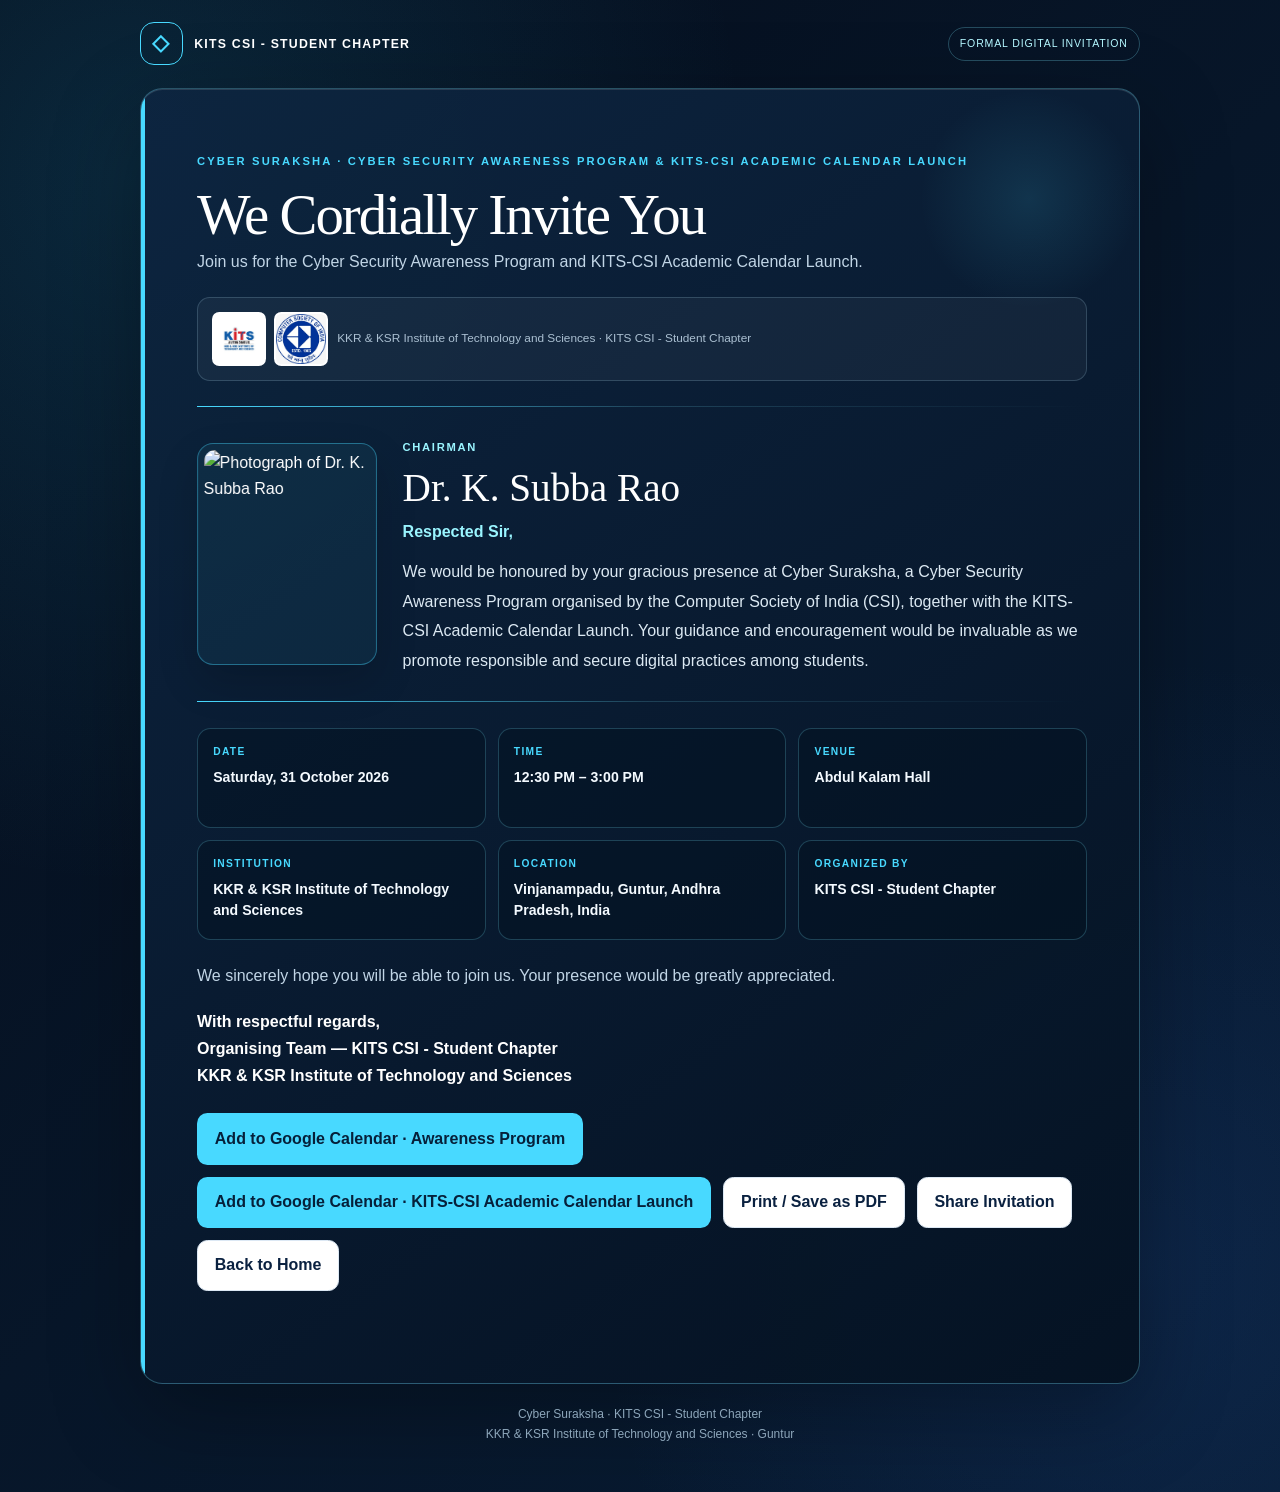
==== invitations/chairman.html @ 5654d3f1 "Prepare KITS CSI site for deployment Add static-site deployment guidance and complete event invitati" ====
<!doctype html>
<html lang="en">
<head>
  <meta charset="utf-8">
  <meta name="viewport" content="width=device-width, initial-scale=1">
  <meta name="theme-color" content="#071629">
  <meta name="description" content="Formal invitation for Dr. K. Subba Rao to the Cyber Security Awareness Program and KITS-CSI Academic Calendar Launch.">
  <meta property="og:title" content="Invitation for Dr. K. Subba Rao | KITS CSI - Student Chapter">
  <meta property="og:description" content="A personal invitation to the Cyber Security Awareness Program and KITS-CSI Academic Calendar Launch.">
  <title>Invitation for Dr. K. Subba Rao | KITS CSI - Student Chapter</title>
  <link rel="stylesheet" href="../css/style.css">
</head>
<body class="invitation-page">
  <a class="skip-link" href="#invitation">Skip to invitation</a>
  <div class="invitation-shell">
    <header class="invitation-header">
      <a class="invitation-brand" href="../index.html"><span class="brand-mark" aria-hidden="true">◇</span><span>KITS CSI - Student Chapter</span></a>
      <span class="invitation-tag">Formal digital invitation</span>
    </header>
    <main id="invitation" class="letter-card">
      <article class="letter-inner">
        <p class="letter-kicker">Cyber Suraksha · Cyber Security Awareness Program &amp; KITS-CSI Academic Calendar Launch</p>
        <h1 class="letter-title">We Cordially Invite You</h1>
        <p class="letter-subtitle">Join us for the Cyber Security Awareness Program and KITS-CSI Academic Calendar Launch.</p>
        <div class="letterhead" aria-label="Institutional letterhead">
          <img class="official-logo" src="../images/kits-logo.png" alt="KITS institutional logo" width="54" height="54">
          <img class="official-logo" src="../images/csi-logo.png" alt="Computer Society of India logo" width="54" height="54">
          <span class="letterhead-label">KKR &amp; KSR Institute of Technology and Sciences · KITS CSI - Student Chapter</span>
        </div>
        <div class="letter-divider"></div>
        <section class="profile-grid" aria-labelledby="invitee-name">
          <div class="portrait-frame">
            <img class="guest-photo" data-portrait src="../chairman.jpg" alt="Photograph of Dr. K. Subba Rao" width="180" height="225">
          </div>
          <div>
            <span class="invitee-role">Chairman</span>
            <h2 class="invitee-name" id="invitee-name">Dr. K. Subba Rao</h2>
            <p class="salutation">Respected Sir,</p>
            <p class="invitee-message">We would be honoured by your gracious presence at Cyber Suraksha, a Cyber Security Awareness Program organised by the Computer Society of India (CSI), together with the KITS-CSI Academic Calendar Launch. Your guidance and encouragement would be invaluable as we promote responsible and secure digital practices among students.</p>
          </div>
        </section>
        <div class="letter-divider"></div>
        <section aria-label="Event details" class="detail-grid">
          <div class="detail-tile"><span>Date</span><strong data-event-date>Saturday, 31 October 2026</strong></div>
          <div class="detail-tile"><span>Time</span><strong data-event-time>12:30 PM – 3:00 PM</strong></div>
          <div class="detail-tile"><span>Venue</span><strong data-event-venue>Abdul Kalam Hall</strong></div>
          <div class="detail-tile"><span>Institution</span><strong>KKR &amp; KSR Institute of Technology and Sciences</strong></div>
          <div class="detail-tile"><span>Location</span><strong>Vinjanampadu, Guntur, Andhra Pradesh, India</strong></div>
          <div class="detail-tile"><span>Organized by</span><strong>KITS CSI - Student Chapter</strong></div>
        </section>
        <p class="letter-closing">We sincerely hope you will be able to join us. Your presence would be greatly appreciated.</p>
        <p class="letter-signature">With respectful regards,<br>Organising Team — KITS CSI - Student Chapter<br>KKR &amp; KSR Institute of Technology and Sciences</p>
        <div class="action-row" aria-label="Invitation actions">
          <button class="button button-primary" type="button" data-calendar-event="cyber-security-awareness">Add to Google Calendar · Awareness Program</button>
          <button class="button button-primary" type="button" data-calendar-event="academic-calendar-launch">Add to Google Calendar · KITS-CSI Academic Calendar Launch</button>
          <button class="button button-light" type="button" data-print>Print / Save as PDF</button>
          <button class="button button-light" type="button" data-share>Share Invitation</button>
          <a class="button button-light" href="../index.html#invitees">Back to Home</a>
        </div>
        <p class="action-status" data-action-status aria-live="polite"></p>
        <div class="manual-share" data-manual-share>
          <label for="manual-link">Invitation link — select and copy if automatic sharing is unavailable</label>
          <input id="manual-link" data-manual-link type="text" readonly>
        </div>
      </article>
    </main>
    <footer class="invitation-footer">Cyber Suraksha · KITS CSI - Student Chapter<br>KKR &amp; KSR Institute of Technology and Sciences · Guntur</footer>
  </div>
  <script src="../js/config.js"></script>
  <script src="../js/invitations.js"></script>
</body>
</html>
---- css/style.css ----
:root {
  color-scheme: light;
  --night: #071629;
  --night-soft: #0c2340;
  --blue: #168eea;
  --cyan: #48d9ff;
  --cyan-soft: #c9f4ff;
  --paper: #f2f8ff;
  --white: #fff;
  --ink: #0a2140;
  --muted: #647990;
  --line: #dce8f4;
  --gold: #d6ad5e;
  --glass: rgba(255, 255, 255, .09);
  --shadow: 0 24px 70px rgba(2, 15, 32, .22);
  font-family: "Hanken Grotesk", "Segoe UI", Arial, sans-serif;
}

* { box-sizing: border-box; }
html { scroll-behavior: smooth; scroll-padding-top: 5rem; }
body { margin: 0; background: var(--paper); color: var(--ink); line-height: 1.65; }
button, a { font: inherit; }
a { color: inherit; }
button { cursor: pointer; }
button:disabled { cursor: not-allowed; }
img { max-width: 100%; }

:focus-visible { outline: 3px solid #f5bb54; outline-offset: 4px; }
.skip-link { position: absolute; z-index: 20; top: .5rem; left: .5rem; padding: .7rem 1rem; transform: translateY(-160%); background: white; color: var(--ink); border-radius: .5rem; }
.skip-link:focus { transform: translateY(0); }
.wrap { width: min(1160px, calc(100% - 2.5rem)); margin-inline: auto; }
.eyebrow { margin: 0; color: var(--blue); font-size: .73rem; font-weight: 850; letter-spacing: .2em; text-transform: uppercase; }
.section { padding: clamp(4rem, 8vw, 7rem) 0; }
.section-heading { max-width: 720px; margin: 0 auto 2.5rem; text-align: center; }
.section-heading h2 { margin: .55rem 0 .75rem; font: 500 clamp(2.2rem, 5vw, 3.65rem)/1.08 "Bodoni Moda", Georgia, serif; letter-spacing: -.035em; }
.section-heading p:last-child { margin: 0; color: var(--muted); }

.site-header { position: relative; z-index: 10; background: rgba(5, 20, 39, .96); color: white; border-bottom: 1px solid rgba(72, 217, 255, .22); }
.nav-bar { min-height: 82px; display: flex; align-items: center; justify-content: space-between; gap: 1.5rem; }
.brand { display: inline-flex; align-items: center; gap: .8rem; color: white; text-decoration: none; }
.brand-mark { display: grid; width: 43px; height: 43px; place-items: center; border: 1px solid var(--cyan); border-radius: 14px; color: var(--cyan); font-family: Georgia, serif; font-size: 1.35rem; }
.brand-copy { display: grid; font-size: .82rem; font-weight: 850; letter-spacing: .11em; line-height: 1.25; }
.brand-copy small { color: #b4cbe0; font-size: .64rem; font-weight: 500; letter-spacing: .08em; }
.header-marks, .hero-brands { display: flex; align-items: center; gap: .65rem; }
.official-logo { display: block; flex: 0 0 auto; object-fit: contain; object-position: center; background: #fff; }
.header-logo { width: 52px; height: 52px; padding: 2px; border-radius: .55rem; }
.hero-logo { width: 72px; height: 72px; padding: 3px; border: 1px solid rgba(255,255,255,.55); border-radius: .7rem; }
.footer-logo { width: 54px; height: 54px; padding: 3px; border-radius: .55rem; }
.nav-links { display: flex; align-items: center; gap: 1.45rem; }
.nav-links a { color: #d8e8f7; font-size: .87rem; text-decoration: none; }
.nav-links a:hover { color: var(--cyan); }
.nav-links .nav-cta { padding: .65rem .9rem; border: 1px solid rgba(72, 217, 255, .55); border-radius: .55rem; color: var(--cyan); }
.menu-toggle { display: none; width: 44px; height: 44px; border: 1px solid rgba(72, 217, 255, .4); border-radius: .65rem; background: transparent; color: white; font-size: 1.3rem; }

.hero { position: relative; overflow: hidden; min-height: 640px; color: white; background: radial-gradient(ellipse at 75% 42%, rgba(22, 142, 234, .27), transparent 34%), radial-gradient(ellipse at 15% 88%, rgba(72, 217, 255, .11), transparent 36%), linear-gradient(120deg, #041126, #061b35 58%, #0a2949); }
.hero::before { position: absolute; inset: 0; content: ""; pointer-events: none; opacity: .4; background-image: linear-gradient(rgba(72, 217, 255, .045) 1px, transparent 1px), linear-gradient(90deg, rgba(72, 217, 255, .045) 1px, transparent 1px); background-size: 42px 42px; mask-image: linear-gradient(90deg, transparent, black 80%); }
.hero-inner { position: relative; display: grid; min-height: 640px; grid-template-columns: 1.1fr .9fr; align-items: center; gap: 2rem; padding-block: 4rem 5.5rem; }
.hero-copy { max-width: 660px; }
.hero .eyebrow { color: var(--cyan); }
.hero-brands { margin-top: 1rem; }
.hero h1 { margin: 1rem 0 .4rem; font: 500 clamp(4rem, 9.5vw, 7.6rem)/.93 "Bodoni Moda", Georgia, serif; letter-spacing: -.06em; }
.hero h1 span { color: var(--cyan); }
.hero h2 { margin: 1rem 0 0; color: #dceeff; font-size: clamp(1.15rem, 2.4vw, 1.65rem); font-weight: 450; }
.motto { margin: 1.15rem 0; color: #d9e8f7; font: italic 1.18rem Georgia, serif; }
.hero-description { max-width: 590px; color: #b8cce0; }
.hero-actions, .action-row { display: flex; flex-wrap: wrap; gap: .75rem; margin-top: 1.5rem; }
.button { display: inline-flex; min-height: 46px; align-items: center; justify-content: center; gap: .55rem; padding: .72rem 1.05rem; border: 1px solid transparent; border-radius: .65rem; background: var(--night); color: white; font-weight: 750; text-decoration: none; transition: transform .18s ease, box-shadow .18s ease, background .18s ease; }
.button:hover:not(:disabled) { transform: translateY(-2px); box-shadow: 0 9px 24px rgba(0, 0, 0, .18); }
.button-primary { background: var(--cyan); color: #06203a; }
.button-outline { border-color: rgba(208, 237, 255, .48); background: rgba(255, 255, 255, .04); color: #eef9ff; }
.button-light { border-color: var(--line); background: white; color: var(--ink); }
.button:disabled { border-color: rgba(255, 255, 255, .16); background: #647990; color: #f5f8fc; opacity: .78; }

.shield-stage { position: relative; display: grid; min-height: 400px; place-items: center; perspective: 900px; }
.shield-orb { position: absolute; width: min(390px, 85%); aspect-ratio: 1; border: 1px solid rgba(72, 217, 255, .25); border-radius: 50%; box-shadow: 0 0 0 22px rgba(72, 217, 255, .035), 0 0 0 52px rgba(72, 217, 255, .025), inset 0 0 50px rgba(22, 142, 234, .1); }
.shield-card { position: relative; display: grid; width: min(300px, 72%); aspect-ratio: .86; place-items: center; transform: rotateY(-12deg) rotateX(5deg); border: 1px solid rgba(185, 236, 255, .48); border-radius: 35% 35% 26% 26% / 24% 24% 18% 18%; background: linear-gradient(145deg, rgba(72, 217, 255, .18), rgba(255, 255, 255, .035) 42%, rgba(8, 41, 73, .55)); box-shadow: inset 0 1px rgba(255, 255, 255, .5), 18px 22px 50px rgba(0, 0, 0, .24), 0 0 58px rgba(72, 217, 255, .13); backdrop-filter: blur(12px); animation: shield-float 8s ease-in-out infinite; }
.shield-svg { width: 58%; filter: drop-shadow(0 0 18px rgba(72, 217, 255, .35)); }
.glass-shard { position: absolute; width: 76px; height: 76px; border: 1px solid rgba(191, 239, 255, .38); border-radius: 18px; background: linear-gradient(135deg, rgba(255,255,255,.16), rgba(72,217,255,.04)); box-shadow: inset 0 1px rgba(255,255,255,.35), 0 18px 40px rgba(0,0,0,.15); transform: rotate(24deg) skewY(-8deg); }
.shard-one { top: 15%; right: 7%; }
.shard-two { bottom: 14%; left: 5%; width: 48px; height: 48px; border-radius: 12px; transform: rotate(-20deg); }
.hero-event { position: absolute; right: 0; bottom: 0; left: 0; padding: .8rem 0 1.2rem; border-top: 1px solid rgba(156, 222, 255, .2); background: rgba(2, 12, 26, .38); }
.hero-event-grid { display: grid; grid-template-columns: repeat(3, 1fr); gap: 1rem; }
.hero-event-item { display: grid; gap: .2rem; }
.hero-event-item span { color: var(--cyan); font-size: .66rem; font-weight: 800; letter-spacing: .14em; text-transform: uppercase; }
.hero-event-item strong { color: #f1f8ff; font-size: .9rem; }

.intro-section { background: #fff; }
.intro-grid { display: grid; grid-template-columns: .8fr 1.2fr; gap: 3rem; align-items: start; }
.intro-title { position: sticky; top: 2rem; }
.intro-title h2 { margin: .6rem 0; font: 500 clamp(2.3rem, 5vw, 3.8rem)/1.08 "Bodoni Moda", Georgia, serif; }
.intro-copy { color: #526a82; font-size: 1.03rem; }
.highlight-grid { display: grid; grid-template-columns: repeat(2, 1fr); gap: .85rem; margin-top: 1.5rem; }
.highlight-card { padding: 1.1rem; border: 1px solid var(--line); border-radius: 1rem; background: linear-gradient(145deg, white, #f3f9ff); }
.highlight-icon { display: grid; width: 39px; height: 39px; place-items: center; border-radius: 50%; background: #e4f6ff; color: #087dc4; font-size: 1.15rem; }
.highlight-card h3 { margin: .7rem 0 .25rem; font: 500 1.1rem Georgia, serif; }
.highlight-card p { margin: 0; color: var(--muted); font-size: .87rem; }

.invitee-section { background: linear-gradient(180deg, #eaf5ff, #f7fbff); }
.invitee-grid { display: grid; grid-template-columns: repeat(4, minmax(0, 1fr)); gap: 1rem; perspective: 1100px; }
.guest-card { --mx: 50%; --my: 50%; position: relative; overflow: hidden; border: 1px solid #d7e5f1; border-radius: 1rem; background: rgba(255, 255, 255, .86); box-shadow: 0 12px 30px rgba(10, 52, 90, .08); transform-style: preserve-3d; transition: transform .2s ease, box-shadow .2s ease; }
.guest-card::after { position: absolute; inset: 0; content: ""; pointer-events: none; opacity: 0; background: radial-gradient(circle at var(--mx) var(--my), rgba(255, 255, 255, .58), transparent 42%); transition: opacity .2s ease; }
.guest-card:hover::after, .guest-card:focus-within::after { opacity: 1; }
.guest-photo-frame { position: relative; height: 220px; overflow: hidden; background: linear-gradient(145deg, #eaf5ff, #d7eafa); }
.guest-photo { width: 100%; height: 100%; object-fit: cover; object-position: center 20%; }
.photo-fallback { display: grid; width: 100%; height: 100%; place-items: center; padding: 1rem; color: #45627e; text-align: center; }
.guest-content { position: relative; z-index: 1; padding: 1rem 1rem 1.15rem; }
.role-pill { display: inline-flex; padding: .3rem .6rem; border-radius: 99px; background: #e7f6ff; color: #0876bd; font-size: .65rem; font-weight: 850; letter-spacing: .1em; text-transform: uppercase; }
.guest-content h3 { margin: .6rem 0 .8rem; font: 500 1.2rem/1.2 Georgia, serif; }
.guest-content .button { width: 100%; min-height: 41px; font-size: .82rem; }
.speaker-section { background: white; }
.speaker-grid { display: grid; grid-template-columns: repeat(2, minmax(0, 1fr)); gap: 1.2rem; }
.speaker-card { display: grid; grid-template-columns: 165px 1fr; overflow: hidden; border: 1px solid var(--line); border-radius: 1rem; background: #fff; box-shadow: 0 12px 36px rgba(8, 35, 67, .07); }
.speaker-card .guest-photo-frame { height: 100%; min-height: 220px; }
.speaker-card .guest-content { align-self: center; padding: 1.35rem; }
.speaker-card p { margin: 0; color: var(--muted); font-size: .9rem; }
.speaker-card .speaker-title { margin: .35rem 0 .8rem; color: #0876bd; font-size: .78rem; font-weight: 700; }

.event-section { overflow: hidden; color: white; background: radial-gradient(circle at 85% 20%, rgba(72, 217, 255, .14), transparent 30%), linear-gradient(120deg, #06162b, #0b3155); }
.event-section .section-heading h2 { color: white; }
.event-section .section-heading p:last-child { color: #bdd2e5; }
.event-details { display: grid; grid-template-columns: repeat(2, minmax(0, 1fr)); gap: .85rem; }
.event-detail { min-height: 126px; padding: 1.1rem; border: 1px solid rgba(203, 236, 255, .2); border-radius: .9rem; background: rgba(255, 255, 255, .075); box-shadow: inset 0 1px rgba(255,255,255,.08); backdrop-filter: blur(10px); }
.event-detail span { display: block; margin-bottom: .45rem; color: var(--cyan); font-size: .65rem; font-weight: 850; letter-spacing: .13em; text-transform: uppercase; }
.event-detail strong { display: block; color: #f4faff; font-size: .93rem; line-height: 1.5; }
.event-listing { display: flex; flex-direction: column; align-items: flex-start; gap: .35rem; }
.event-listing h3 { margin: 0; color: white; font: 500 1.35rem/1.2 "Bodoni Moda", Georgia, serif; }
.event-listing > p { margin: .25rem 0; color: #d7e6f4; font-size: .88rem; }
.event-facts { display: grid; width: 100%; gap: .55rem; margin: .6rem 0; }
.event-fact { display: grid; grid-template-columns: 4.2rem minmax(0, 1fr); gap: .65rem; align-items: start; }
.event-fact span { margin: 0; }
.event-fact strong { overflow-wrap: anywhere; }
.event-listing .button { margin-top: .4rem; }
.calendar-review-note { display: block; margin-top: .35rem; color: #c4d8e9; font-size: .75rem; }
.event-note { margin: 1rem 0 0; color: #d7e6f4; font-size: .87rem; }
.closing { padding: clamp(3rem, 6vw, 5rem) 0; background: #fff; text-align: center; }
.closing h2 { margin: .5rem auto; font: 500 clamp(2.1rem, 5vw, 3.5rem)/1.1 "Bodoni Moda", Georgia, serif; }
.closing p:last-child { color: var(--muted); }
.site-footer { padding: 2rem 0; background: #031020; color: #9ab0c5; text-align: center; font-size: .8rem; }
.footer-brands { display: flex; justify-content: center; align-items: center; gap: .7rem; margin-bottom: .8rem; }
.text-logo { display: inline-flex; min-width: 66px; min-height: 38px; align-items: center; justify-content: center; padding: .4rem .65rem; border: 1px solid rgba(72, 217, 255, .35); border-radius: .55rem; color: #d9f6ff; font-size: .75rem; font-weight: 850; letter-spacing: .1em; }
.site-footer strong { color: #e8f5ff; }

.invitation-page { min-height: 100vh; background: radial-gradient(ellipse at 10% 12%, rgba(31, 143, 183, .2), transparent 38%), radial-gradient(ellipse at 90% 85%, rgba(39, 91, 180, .17), transparent 34%), linear-gradient(135deg, #050d1b, var(--night) 50%, #081c34); color: var(--white); }
.invitation-header { display: flex; align-items: center; justify-content: space-between; gap: 1rem; padding-block: 1.4rem; }
.invitation-brand { display: flex; align-items: center; gap: .7rem; color: white; text-decoration: none; font-size: .77rem; font-weight: 850; letter-spacing: .1em; text-transform: uppercase; }
.invitation-tag { padding: .45rem .7rem; border: 1px solid rgba(115, 220, 240, .28); border-radius: 99px; color: #b4f7ff; font-size: .66rem; letter-spacing: .08em; text-transform: uppercase; }
.invitation-shell { width: min(1000px, calc(100% - 2rem)); margin-inline: auto; padding-bottom: 3rem; }
.letter-card { overflow: hidden; border: 1px solid rgba(115, 220, 240, .3); border-radius: 1.4rem; background: linear-gradient(145deg, rgba(13, 37, 64, .97), rgba(5, 18, 34, .97)); box-shadow: 0 28px 90px rgba(0, 0, 0, .3), inset 0 1px rgba(255, 255, 255, .12); }
.letter-inner { position: relative; padding: clamp(1.4rem, 5vw, 3.25rem); border-left: 4px solid var(--cyan); }
.letter-inner::before { position: absolute; top: 0; right: 0; width: 220px; height: 220px; content: ""; pointer-events: none; background: radial-gradient(circle, rgba(72, 217, 255, .12), transparent 70%); }
.letter-inner > * { position: relative; }
.letter-kicker { color: var(--cyan); font-size: .7rem; font-weight: 850; letter-spacing: .19em; text-transform: uppercase; }
.letter-title { margin: .85rem 0 .25rem; font: 500 clamp(2rem, 5vw, 3.55rem)/1.08 "Bodoni Moda", Georgia, serif; letter-spacing: -.035em; }
.letter-subtitle { margin: 0; color: #c1d5e6; }
.letterhead { display: flex; flex-wrap: wrap; align-items: center; gap: .55rem; margin: 1.35rem 0; padding: .85rem; border: 1px solid rgba(182, 226, 247, .19); border-radius: .8rem; background: rgba(255,255,255,.045); }
.letterhead .official-logo { width: 54px; height: 54px; padding: 2px; border-radius: .45rem; }
.letterhead-label { margin-right: auto; color: #abc0d2; font-size: .74rem; }
.letter-divider { height: 1px; margin: 1.6rem 0; background: linear-gradient(90deg, var(--cyan), rgba(115, 220, 240, .2), transparent); }
.profile-grid { display: grid; grid-template-columns: 180px 1fr; gap: 1.6rem; align-items: center; }
.portrait-frame { padding: .35rem; border: 1px solid rgba(72, 217, 255, .4); border-radius: 1rem; background: rgba(72, 217, 255, .06); box-shadow: 0 18px 42px rgba(0,0,0,.16); transform: rotateY(-3deg); }
.portrait-frame .guest-photo { display: block; aspect-ratio: 4 / 5; border-radius: .7rem; }
.portrait-frame .photo-fallback { aspect-ratio: 4 / 5; }
.invitee-role { color: #9af5ff; font-size: .7rem; font-weight: 850; letter-spacing: .15em; text-transform: uppercase; }
.invitee-name { margin: .35rem 0 .6rem; font: 500 clamp(1.65rem, 4vw, 2.45rem)/1.15 "Bodoni Moda", Georgia, serif; }
.salutation { margin: 0 0 .7rem; color: #9af5ff; font-weight: 750; }
.invitee-message { margin: 0; color: #dce9f3; line-height: 1.85; }
.detail-grid { display: grid; grid-template-columns: repeat(3, 1fr); gap: .75rem; }
.detail-tile { min-height: 100px; padding: .95rem; border: 1px solid rgba(115, 220, 240, .23); border-radius: .85rem; background: rgba(4, 17, 32, .48); }
.detail-tile span { display: block; margin-bottom: .4rem; color: var(--cyan); font-size: .64rem; font-weight: 850; letter-spacing: .13em; text-transform: uppercase; }
.detail-tile strong { display: block; color: #f4faff; font-size: .88rem; line-height: 1.5; }
.pending-note { margin: 1rem 0 0; padding: .75rem .9rem; border-left: 3px solid var(--gold); border-radius: .35rem; background: rgba(214, 173, 94, .09); color: #f2dfb6; font-size: .84rem; }
.letter-closing { margin: 1.4rem 0 0; color: #c1d5e6; line-height: 1.75; }
.letter-signature { margin-top: 1.1rem; color: white; font-weight: 750; line-height: 1.7; }
.action-status { min-height: 1.6rem; margin: .9rem 0 0; color: #bfefff; font-size: .85rem; }
.manual-share { display: none; margin-top: .75rem; }
.manual-share.visible { display: block; }
.manual-share label { display: block; margin-bottom: .35rem; color: #c9d9e8; font-size: .78rem; }
.manual-share input { width: 100%; padding: .7rem; border: 1px solid rgba(115,220,240,.3); border-radius: .55rem; background: #06172b; color: white; }
.invitation-footer { padding: 1.2rem .5rem 0; color: #8da6ba; text-align: center; font-size: .75rem; line-height: 1.7; }

[data-reveal] { opacity: 1; transform: none; }
.motion-ready [data-reveal] { opacity: 0; transform: translateY(20px); transition: opacity .65s ease, transform .65s ease; }
.motion-ready [data-reveal].is-visible { opacity: 1; transform: none; }
@keyframes shield-float { 0%, 100% { transform: rotateY(-12deg) rotateX(5deg) translateY(0); } 50% { transform: rotateY(-7deg) rotateX(2deg) translateY(-11px); } }

@media (max-width: 900px) {
  .hero-inner { grid-template-columns: 1.1fr .8fr; }
  .invitee-grid { grid-template-columns: repeat(2, minmax(0, 1fr)); }
  .event-details { grid-template-columns: repeat(2, 1fr); }
  .intro-grid { gap: 2rem; }
  .nav-links { gap: .9rem; }
}
@media (max-width: 680px) {
  .wrap { width: min(100% - 1.5rem, 1160px); }
  .nav-bar { min-height: 72px; }
  .header-marks { display: none; }
  .menu-toggle { display: none; }
  .nav-ready .menu-toggle { display: inline-grid; place-items: center; }
  .nav-links { display: grid; align-items: stretch; gap: .35rem; padding: .6rem 1rem 1rem; }
  .nav-ready .nav-links { position: absolute; top: 100%; right: 0; left: 0; display: none; border-top: 1px solid rgba(72,217,255,.18); background: #06182d; }
  .nav-ready .nav-links.is-open { display: grid; }
  .nav-links a { padding: .65rem .4rem; }
  .nav-links .nav-cta { text-align: center; }
  .hero { min-height: 0; }
  .hero-inner { min-height: 0; grid-template-columns: 1fr; gap: .5rem; padding: 2.7rem 0 11rem; }
  .hero h1 { font-size: clamp(3.8rem, 18vw, 5.4rem); }
  .shield-stage { grid-row: 1; min-height: 235px; }
  .shield-card { width: 180px; }
  .shield-orb { width: 225px; }
  .glass-shard { width: 50px; height: 50px; }
  .shard-one { right: 12%; }
  .hero-event-grid { gap: .5rem; }
  .hero-event-item strong { font-size: .76rem; }
  .intro-grid { grid-template-columns: 1fr; gap: .5rem; }
  .intro-title { position: static; }
  .speaker-grid { grid-template-columns: 1fr; }
  .speaker-card { grid-template-columns: 135px 1fr; }
  .speaker-card .guest-photo-frame { min-height: 190px; }
  .section { padding-block: 3.6rem; }
}
@media (max-width: 440px) {
  .hero-event-grid { grid-template-columns: repeat(2, 1fr); }
  .invitee-grid, .highlight-grid, .event-details { grid-template-columns: 1fr; }
  .guest-photo-frame { height: 245px; }
  .speaker-card { grid-template-columns: 1fr; }
  .speaker-card .guest-photo-frame { height: 230px; }
  .profile-grid { grid-template-columns: 1fr; }
  .portrait-frame { width: 150px; }
  .detail-grid { grid-template-columns: 1fr; }
  .invitation-header { align-items: flex-start; }
  .invitation-tag { max-width: 145px; text-align: center; }
}
@media (prefers-reduced-motion: reduce) {
  *, *::before, *::after { scroll-behavior: auto !important; animation-duration: .01ms !important; animation-iteration-count: 1 !important; transition-duration: .01ms !important; }
}
@media print {
  @page { margin: 16mm; }
  :root { color-scheme: light; }
  body.invitation-page { min-height: auto; padding: 0; background: white; color: #15283b; print-color-adjust: exact; -webkit-print-color-adjust: exact; }
  .invitation-shell { width: 100%; padding: 0; }
  .invitation-header, .action-row, .action-status, .manual-share, .invitation-footer { display: none !important; }
  .letter-card { overflow: visible; border: 1px solid #9db4c5; border-radius: 0; background: white; box-shadow: none; break-inside: avoid; }
  .letter-inner { padding: 12mm; border-left: 4px solid #1685aa; }
  .letter-inner::before { display: none; }
  .letter-kicker, .invitee-role, .salutation, .detail-tile span { color: #087e95; }
  .letter-title, .invitee-name, .letter-signature, .detail-tile strong { color: #15283b; }
  .letter-subtitle, .invitee-message, .letter-closing { color: #334b61; }
  .letterhead, .detail-tile { border-color: #c8d6e0; background: #f6f9fb; }
  .pending-note { border-color: #a5741b; background: #fff8e8; color: #4a391b; }
  .portrait-frame { border-color: #a7bdca; background: white; box-shadow: none; }
}
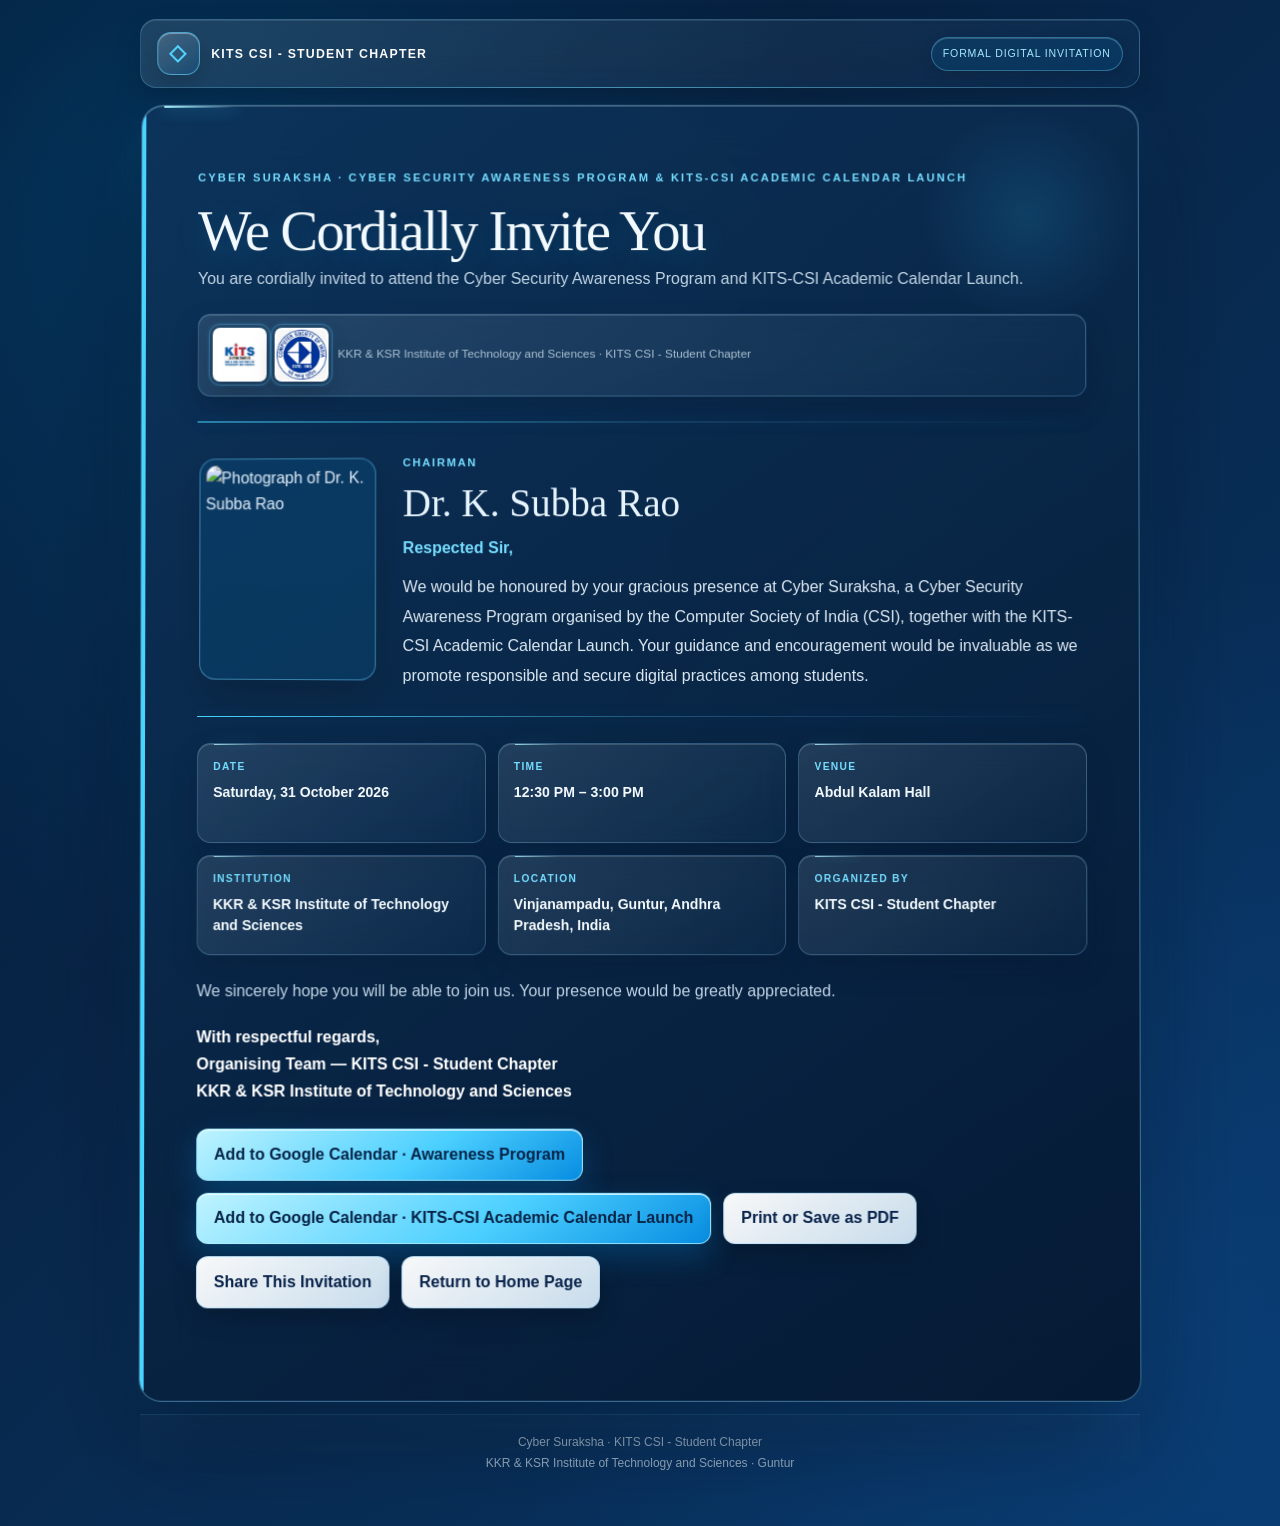
==== commit 326842c0: "Prepare Cyber Suraksha site for deployment Co-authored-by: Copilot <223556219+Copilot@users.noreply." ====
--- a/invitations/chairman.html
+++ b/invitations/chairman.html
@@ -3,7 +3,7 @@
 <head>
   <meta charset="utf-8">
   <meta name="viewport" content="width=device-width, initial-scale=1">
-  <meta name="theme-color" content="#071629">
+  <meta name="theme-color" content="#071a37">
   <meta name="description" content="Formal invitation for Dr. K. Subba Rao to the Cyber Security Awareness Program and KITS-CSI Academic Calendar Launch.">
   <meta property="og:title" content="Invitation for Dr. K. Subba Rao | KITS CSI - Student Chapter">
   <meta property="og:description" content="A personal invitation to the Cyber Security Awareness Program and KITS-CSI Academic Calendar Launch.">
@@ -21,7 +21,7 @@
       <article class="letter-inner">
         <p class="letter-kicker">Cyber Suraksha · Cyber Security Awareness Program &amp; KITS-CSI Academic Calendar Launch</p>
         <h1 class="letter-title">We Cordially Invite You</h1>
-        <p class="letter-subtitle">Join us for the Cyber Security Awareness Program and KITS-CSI Academic Calendar Launch.</p>
+        <p class="letter-subtitle">You are cordially invited to attend the Cyber Security Awareness Program and KITS-CSI Academic Calendar Launch.</p>
         <div class="letterhead" aria-label="Institutional letterhead">
           <img class="official-logo" src="../images/kits-logo.png" alt="KITS institutional logo" width="54" height="54">
           <img class="official-logo" src="../images/csi-logo.png" alt="Computer Society of India logo" width="54" height="54">
@@ -53,13 +53,13 @@
         <div class="action-row" aria-label="Invitation actions">
           <button class="button button-primary" type="button" data-calendar-event="cyber-security-awareness">Add to Google Calendar · Awareness Program</button>
           <button class="button button-primary" type="button" data-calendar-event="academic-calendar-launch">Add to Google Calendar · KITS-CSI Academic Calendar Launch</button>
-          <button class="button button-light" type="button" data-print>Print / Save as PDF</button>
-          <button class="button button-light" type="button" data-share>Share Invitation</button>
-          <a class="button button-light" href="../index.html#invitees">Back to Home</a>
+          <button class="button button-light" type="button" data-print>Print or Save as PDF</button>
+          <button class="button button-light" type="button" data-share>Share This Invitation</button>
+          <a class="button button-light" href="../index.html#invitees">Return to Home Page</a>
         </div>
         <p class="action-status" data-action-status aria-live="polite"></p>
         <div class="manual-share" data-manual-share>
-          <label for="manual-link">Invitation link — select and copy if automatic sharing is unavailable</label>
+          <label for="manual-link">Invitation link: select and copy if automatic sharing is unavailable.</label>
           <input id="manual-link" data-manual-link type="text" readonly>
         </div>
       </article>
--- a/css/style.css
+++ b/css/style.css
@@ -1,5 +1,5 @@
 :root {
-  color-scheme: light;
+  color-scheme: dark;
   --night: #071629;
   --night-soft: #0c2340;
   --blue: #168eea;
@@ -9,16 +9,16 @@
   --white: #fff;
   --ink: #0a2140;
   --muted: #647990;
-  --line: #dce8f4;
+  --line: rgba(192, 225, 248, .2);
   --gold: #d6ad5e;
-  --glass: rgba(255, 255, 255, .09);
-  --shadow: 0 24px 70px rgba(2, 15, 32, .22);
+  --glass: rgba(255, 255, 255, .075);
+  --shadow: 0 24px 70px rgba(2, 15, 32, .3);
   font-family: "Hanken Grotesk", "Segoe UI", Arial, sans-serif;
 }
 
 * { box-sizing: border-box; }
-html { scroll-behavior: smooth; scroll-padding-top: 5rem; }
-body { margin: 0; background: var(--paper); color: var(--ink); line-height: 1.65; }
+html { scroll-behavior: smooth; scroll-padding-top: 6rem; }
+body { margin: 0; background: #071629; color: var(--ink); line-height: 1.65; }
 button, a { font: inherit; }
 a { color: inherit; }
 button { cursor: pointer; }
@@ -35,24 +35,24 @@
 .section-heading h2 { margin: .55rem 0 .75rem; font: 500 clamp(2.2rem, 5vw, 3.65rem)/1.08 "Bodoni Moda", Georgia, serif; letter-spacing: -.035em; }
 .section-heading p:last-child { margin: 0; color: var(--muted); }
 
-.site-header { position: relative; z-index: 10; background: rgba(5, 20, 39, .96); color: white; border-bottom: 1px solid rgba(72, 217, 255, .22); }
+.site-header { position: sticky; top: 0; z-index: 10; background: rgba(5, 20, 39, .76); color: white; border-bottom: 1px solid rgba(138, 220, 255, .2); box-shadow: 0 12px 36px rgba(0, 0, 0, .14); backdrop-filter: blur(20px) saturate(145%); -webkit-backdrop-filter: blur(20px) saturate(145%); }
 .nav-bar { min-height: 82px; display: flex; align-items: center; justify-content: space-between; gap: 1.5rem; }
 .brand { display: inline-flex; align-items: center; gap: .8rem; color: white; text-decoration: none; }
-.brand-mark { display: grid; width: 43px; height: 43px; place-items: center; border: 1px solid var(--cyan); border-radius: 14px; color: var(--cyan); font-family: Georgia, serif; font-size: 1.35rem; }
+.brand-mark { display: grid; width: 43px; height: 43px; place-items: center; border: 1px solid rgba(143, 235, 255, .65); border-radius: 14px; background: linear-gradient(145deg, rgba(255,255,255,.2), rgba(72,217,255,.045)); color: var(--cyan); font-family: Georgia, serif; font-size: 1.35rem; box-shadow: inset 0 1px rgba(255,255,255,.35), 0 8px 24px rgba(0, 0, 0, .2); }
 .brand-copy { display: grid; font-size: .82rem; font-weight: 850; letter-spacing: .11em; line-height: 1.25; }
 .brand-copy small { color: #b4cbe0; font-size: .64rem; font-weight: 500; letter-spacing: .08em; }
 .header-marks, .hero-brands { display: flex; align-items: center; gap: .65rem; }
 .official-logo { display: block; flex: 0 0 auto; object-fit: contain; object-position: center; background: #fff; }
-.header-logo { width: 52px; height: 52px; padding: 2px; border-radius: .55rem; }
+.header-logo { width: 52px; height: 52px; padding: 2px; border: 1px solid rgba(255,255,255,.42); border-radius: .7rem; box-shadow: 0 7px 20px rgba(0,0,0,.2); }
 .hero-logo { width: 72px; height: 72px; padding: 3px; border: 1px solid rgba(255,255,255,.55); border-radius: .7rem; }
-.footer-logo { width: 54px; height: 54px; padding: 3px; border-radius: .55rem; }
+.footer-logo { width: 54px; height: 54px; padding: 3px; border: 1px solid rgba(255,255,255,.35); border-radius: .7rem; box-shadow: 0 8px 20px rgba(0,0,0,.2); }
 .nav-links { display: flex; align-items: center; gap: 1.45rem; }
-.nav-links a { color: #d8e8f7; font-size: .87rem; text-decoration: none; }
+.nav-links a { color: #d8e8f7; font-size: .87rem; text-decoration: none; transition: color .18s ease, transform .18s ease; }
 .nav-links a:hover { color: var(--cyan); }
-.nav-links .nav-cta { padding: .65rem .9rem; border: 1px solid rgba(72, 217, 255, .55); border-radius: .55rem; color: var(--cyan); }
+.nav-links .nav-cta { padding: .65rem .9rem; border: 1px solid rgba(123, 226, 255, .48); border-radius: .7rem; background: linear-gradient(145deg, rgba(255,255,255,.13), rgba(72,217,255,.045)); color: var(--cyan); box-shadow: inset 0 1px rgba(255,255,255,.17), 0 8px 22px rgba(0,0,0,.13); }
 .menu-toggle { display: none; width: 44px; height: 44px; border: 1px solid rgba(72, 217, 255, .4); border-radius: .65rem; background: transparent; color: white; font-size: 1.3rem; }
 
-.hero { position: relative; overflow: hidden; min-height: 640px; color: white; background: radial-gradient(ellipse at 75% 42%, rgba(22, 142, 234, .27), transparent 34%), radial-gradient(ellipse at 15% 88%, rgba(72, 217, 255, .11), transparent 36%), linear-gradient(120deg, #041126, #061b35 58%, #0a2949); }
+.hero { position: relative; overflow: hidden; min-height: 640px; color: white; background: radial-gradient(ellipse at 75% 42%, rgba(22, 142, 234, .34), transparent 34%), radial-gradient(ellipse at 15% 88%, rgba(72, 217, 255, .14), transparent 36%), linear-gradient(120deg, #041126, #061b35 58%, #0a2949); }
 .hero::before { position: absolute; inset: 0; content: ""; pointer-events: none; opacity: .4; background-image: linear-gradient(rgba(72, 217, 255, .045) 1px, transparent 1px), linear-gradient(90deg, rgba(72, 217, 255, .045) 1px, transparent 1px); background-size: 42px 42px; mask-image: linear-gradient(90deg, transparent, black 80%); }
 .hero-inner { position: relative; display: grid; min-height: 640px; grid-template-columns: 1.1fr .9fr; align-items: center; gap: 2rem; padding-block: 4rem 5.5rem; }
 .hero-copy { max-width: 660px; }
@@ -64,11 +64,11 @@
 .motto { margin: 1.15rem 0; color: #d9e8f7; font: italic 1.18rem Georgia, serif; }
 .hero-description { max-width: 590px; color: #b8cce0; }
 .hero-actions, .action-row { display: flex; flex-wrap: wrap; gap: .75rem; margin-top: 1.5rem; }
-.button { display: inline-flex; min-height: 46px; align-items: center; justify-content: center; gap: .55rem; padding: .72rem 1.05rem; border: 1px solid transparent; border-radius: .65rem; background: var(--night); color: white; font-weight: 750; text-decoration: none; transition: transform .18s ease, box-shadow .18s ease, background .18s ease; }
-.button:hover:not(:disabled) { transform: translateY(-2px); box-shadow: 0 9px 24px rgba(0, 0, 0, .18); }
-.button-primary { background: var(--cyan); color: #06203a; }
-.button-outline { border-color: rgba(208, 237, 255, .48); background: rgba(255, 255, 255, .04); color: #eef9ff; }
-.button-light { border-color: var(--line); background: white; color: var(--ink); }
+.button { display: inline-flex; min-height: 46px; align-items: center; justify-content: center; gap: .55rem; padding: .72rem 1.05rem; border: 1px solid rgba(255,255,255,.18); border-radius: .75rem; background: linear-gradient(145deg, #102d4b, #071629); color: white; font-weight: 750; text-decoration: none; box-shadow: inset 0 1px rgba(255,255,255,.16), 0 10px 24px rgba(0,0,0,.2); transition: transform .2s ease, box-shadow .2s ease, background .2s ease; }
+.button:hover:not(:disabled) { transform: translateY(-3px); box-shadow: inset 0 1px rgba(255,255,255,.24), 0 14px 30px rgba(0, 0, 0, .24); }
+.button-primary { border-color: rgba(200, 249, 255, .68); background: linear-gradient(145deg, #9af0ff, #48d9ff 60%, #29b9ee); color: #06203a; box-shadow: inset 0 1px rgba(255,255,255,.75), 0 10px 28px rgba(42, 190, 235, .2); }
+.button-outline { border-color: rgba(208, 237, 255, .48); background: linear-gradient(145deg, rgba(255,255,255,.12), rgba(255,255,255,.025)); color: #eef9ff; backdrop-filter: blur(10px); }
+.button-light { border-color: rgba(255,255,255,.42); background: linear-gradient(145deg, rgba(255,255,255,.94), rgba(224,242,255,.83)); color: var(--ink); }
 .button:disabled { border-color: rgba(255, 255, 255, .16); background: #647990; color: #f5f8fc; opacity: .78; }
 
 .shield-stage { position: relative; display: grid; min-height: 400px; place-items: center; perspective: 900px; }
@@ -78,48 +78,57 @@
 .glass-shard { position: absolute; width: 76px; height: 76px; border: 1px solid rgba(191, 239, 255, .38); border-radius: 18px; background: linear-gradient(135deg, rgba(255,255,255,.16), rgba(72,217,255,.04)); box-shadow: inset 0 1px rgba(255,255,255,.35), 0 18px 40px rgba(0,0,0,.15); transform: rotate(24deg) skewY(-8deg); }
 .shard-one { top: 15%; right: 7%; }
 .shard-two { bottom: 14%; left: 5%; width: 48px; height: 48px; border-radius: 12px; transform: rotate(-20deg); }
-.hero-event { position: absolute; right: 0; bottom: 0; left: 0; padding: .8rem 0 1.2rem; border-top: 1px solid rgba(156, 222, 255, .2); background: rgba(2, 12, 26, .38); }
+.hero-event { position: absolute; right: 0; bottom: 0; left: 0; padding: .8rem 0 1.2rem; border-top: 1px solid rgba(156, 222, 255, .2); background: rgba(2, 12, 26, .38); box-shadow: inset 0 1px rgba(255,255,255,.045); backdrop-filter: blur(16px); -webkit-backdrop-filter: blur(16px); }
 .hero-event-grid { display: grid; grid-template-columns: repeat(3, 1fr); gap: 1rem; }
 .hero-event-item { display: grid; gap: .2rem; }
 .hero-event-item span { color: var(--cyan); font-size: .66rem; font-weight: 800; letter-spacing: .14em; text-transform: uppercase; }
 .hero-event-item strong { color: #f1f8ff; font-size: .9rem; }
 
-.intro-section { background: #fff; }
+.intro-section { position: relative; overflow: hidden; color: #f0f8ff; background: radial-gradient(ellipse at 4% 12%, rgba(42, 143, 217, .2), transparent 36%), linear-gradient(135deg, #0b2038, #102c48 52%, #0a1c32); }
+.intro-section::before { position: absolute; top: -11rem; right: -9rem; width: 28rem; aspect-ratio: 1; content: ""; pointer-events: none; border: 1px solid rgba(123, 226, 255, .1); border-radius: 50%; box-shadow: 0 0 0 32px rgba(123,226,255,.025), 0 0 0 72px rgba(123,226,255,.018); }
+.intro-section .eyebrow, .invitee-section .eyebrow, .speaker-section .eyebrow { color: var(--cyan); }
+.invitee-section .section-heading p:last-child, .speaker-section .section-heading p:last-child { color: #b6cadd; }
 .intro-grid { display: grid; grid-template-columns: .8fr 1.2fr; gap: 3rem; align-items: start; }
-.intro-title { position: sticky; top: 2rem; }
+.intro-title { position: sticky; top: 6rem; }
 .intro-title h2 { margin: .6rem 0; font: 500 clamp(2.3rem, 5vw, 3.8rem)/1.08 "Bodoni Moda", Georgia, serif; }
-.intro-copy { color: #526a82; font-size: 1.03rem; }
+.intro-copy { position: relative; color: #c3d6e8; font-size: 1.03rem; }
 .highlight-grid { display: grid; grid-template-columns: repeat(2, 1fr); gap: .85rem; margin-top: 1.5rem; }
-.highlight-card { padding: 1.1rem; border: 1px solid var(--line); border-radius: 1rem; background: linear-gradient(145deg, white, #f3f9ff); }
-.highlight-icon { display: grid; width: 39px; height: 39px; place-items: center; border-radius: 50%; background: #e4f6ff; color: #087dc4; font-size: 1.15rem; }
-.highlight-card h3 { margin: .7rem 0 .25rem; font: 500 1.1rem Georgia, serif; }
-.highlight-card p { margin: 0; color: var(--muted); font-size: .87rem; }
-
-.invitee-section { background: linear-gradient(180deg, #eaf5ff, #f7fbff); }
+.highlight-card { position: relative; overflow: hidden; padding: 1.1rem; border: 1px solid rgba(183, 226, 250, .2); border-radius: 1rem; background: linear-gradient(145deg, rgba(255,255,255,.12), rgba(255,255,255,.045)); box-shadow: inset 0 1px rgba(255,255,255,.14), 0 16px 34px rgba(0,0,0,.13); backdrop-filter: blur(14px); -webkit-backdrop-filter: blur(14px); transform: perspective(900px) translateZ(0); transition: transform .22s ease, border-color .22s ease, box-shadow .22s ease; }
+.highlight-card:hover { transform: perspective(900px) translateY(-5px) rotateX(2deg); border-color: rgba(123, 226, 255, .48); box-shadow: inset 0 1px rgba(255,255,255,.2), 0 22px 40px rgba(0,0,0,.2); }
+.highlight-icon { display: grid; width: 39px; height: 39px; place-items: center; border: 1px solid rgba(123,226,255,.27); border-radius: 13px; background: linear-gradient(145deg, rgba(72,217,255,.28), rgba(72,217,255,.07)); color: #8beaff; font-size: 1.15rem; box-shadow: inset 0 1px rgba(255,255,255,.24), 0 7px 15px rgba(0,0,0,.14); }
+.highlight-card h3 { margin: .7rem 0 .25rem; color: #f3faff; font: 500 1.1rem Georgia, serif; }
+.highlight-card p { margin: 0; color: #b6cadd; font-size: .87rem; }
+
+.invitee-section { position: relative; overflow: hidden; color: #eff8ff; background: radial-gradient(ellipse at 88% 12%, rgba(28, 132, 205, .2), transparent 36%), linear-gradient(180deg, #07182b, #0a2037); }
+.invitee-section::before { position: absolute; bottom: -14rem; left: -12rem; width: 32rem; aspect-ratio: 1; content: ""; pointer-events: none; border: 1px solid rgba(123, 226, 255, .1); border-radius: 50%; box-shadow: 0 0 0 38px rgba(123,226,255,.022), 0 0 0 82px rgba(123,226,255,.016); }
 .invitee-grid { display: grid; grid-template-columns: repeat(4, minmax(0, 1fr)); gap: 1rem; perspective: 1100px; }
-.guest-card { --mx: 50%; --my: 50%; position: relative; overflow: hidden; border: 1px solid #d7e5f1; border-radius: 1rem; background: rgba(255, 255, 255, .86); box-shadow: 0 12px 30px rgba(10, 52, 90, .08); transform-style: preserve-3d; transition: transform .2s ease, box-shadow .2s ease; }
+.guest-card { --mx: 50%; --my: 50%; position: relative; overflow: hidden; border: 1px solid rgba(192, 225, 248, .2); border-radius: 1rem; background: linear-gradient(145deg, rgba(255,255,255,.12), rgba(255,255,255,.045)); box-shadow: inset 0 1px rgba(255,255,255,.12), 0 18px 38px rgba(0,0,0,.2); transform-style: preserve-3d; transition: transform .2s ease, border-color .2s ease, box-shadow .2s ease; backdrop-filter: blur(16px); -webkit-backdrop-filter: blur(16px); }
+.guest-card:hover { border-color: rgba(123, 226, 255, .48); box-shadow: inset 0 1px rgba(255,255,255,.2), 0 24px 48px rgba(0,0,0,.28); }
 .guest-card::after { position: absolute; inset: 0; content: ""; pointer-events: none; opacity: 0; background: radial-gradient(circle at var(--mx) var(--my), rgba(255, 255, 255, .58), transparent 42%); transition: opacity .2s ease; }
 .guest-card:hover::after, .guest-card:focus-within::after { opacity: 1; }
 .guest-photo-frame { position: relative; height: 220px; overflow: hidden; background: linear-gradient(145deg, #eaf5ff, #d7eafa); }
-.guest-photo { width: 100%; height: 100%; object-fit: cover; object-position: center 20%; }
+.guest-photo { width: 100%; height: 100%; object-fit: cover; object-position: center 20%; transition: transform .45s ease, filter .45s ease; }
+.guest-card:hover .guest-photo, .speaker-card:hover .guest-photo { transform: scale(1.045); filter: saturate(1.08); }
 .photo-fallback { display: grid; width: 100%; height: 100%; place-items: center; padding: 1rem; color: #45627e; text-align: center; }
-.guest-content { position: relative; z-index: 1; padding: 1rem 1rem 1.15rem; }
-.role-pill { display: inline-flex; padding: .3rem .6rem; border-radius: 99px; background: #e7f6ff; color: #0876bd; font-size: .65rem; font-weight: 850; letter-spacing: .1em; text-transform: uppercase; }
-.guest-content h3 { margin: .6rem 0 .8rem; font: 500 1.2rem/1.2 Georgia, serif; }
+.guest-content { position: relative; z-index: 1; padding: 1rem 1rem 1.15rem; transform: translateZ(16px); }
+.role-pill { display: inline-flex; padding: .3rem .6rem; border: 1px solid rgba(123,226,255,.22); border-radius: 99px; background: rgba(72,217,255,.1); color: #8ceaff; font-size: .65rem; font-weight: 850; letter-spacing: .1em; text-transform: uppercase; }
+.guest-content h3 { margin: .6rem 0 .8rem; color: #f1f8ff; font: 500 1.2rem/1.2 Georgia, serif; }
 .guest-content .button { width: 100%; min-height: 41px; font-size: .82rem; }
-.speaker-section { background: white; }
+.speaker-section { position: relative; overflow: hidden; color: #eff8ff; background: radial-gradient(ellipse at 12% 78%, rgba(27, 119, 190, .16), transparent 35%), linear-gradient(145deg, #0c2239, #07172a); }
 .speaker-grid { display: grid; grid-template-columns: repeat(2, minmax(0, 1fr)); gap: 1.2rem; }
-.speaker-card { display: grid; grid-template-columns: 165px 1fr; overflow: hidden; border: 1px solid var(--line); border-radius: 1rem; background: #fff; box-shadow: 0 12px 36px rgba(8, 35, 67, .07); }
+.speaker-card { position: relative; display: grid; grid-template-columns: 165px 1fr; overflow: hidden; border: 1px solid rgba(192, 225, 248, .2); border-radius: 1rem; background: linear-gradient(145deg, rgba(255,255,255,.12), rgba(255,255,255,.045)); box-shadow: inset 0 1px rgba(255,255,255,.12), 0 18px 38px rgba(0,0,0,.2); backdrop-filter: blur(16px); -webkit-backdrop-filter: blur(16px); transition: transform .22s ease, border-color .22s ease, box-shadow .22s ease; }
+.speaker-card:hover { transform: translateY(-4px); border-color: rgba(123, 226, 255, .45); box-shadow: inset 0 1px rgba(255,255,255,.18), 0 24px 46px rgba(0,0,0,.26); }
 .speaker-card .guest-photo-frame { height: 100%; min-height: 220px; }
 .speaker-card .guest-content { align-self: center; padding: 1.35rem; }
-.speaker-card p { margin: 0; color: var(--muted); font-size: .9rem; }
-.speaker-card .speaker-title { margin: .35rem 0 .8rem; color: #0876bd; font-size: .78rem; font-weight: 700; }
-
-.event-section { overflow: hidden; color: white; background: radial-gradient(circle at 85% 20%, rgba(72, 217, 255, .14), transparent 30%), linear-gradient(120deg, #06162b, #0b3155); }
+.speaker-card p { margin: 0; color: #b6cadd; font-size: .9rem; }
+.speaker-card .speaker-title { margin: .35rem 0 .8rem; color: #8ceaff; font-size: .78rem; font-weight: 700; }
+
+.event-section { position: relative; overflow: hidden; color: white; background: radial-gradient(circle at 85% 20%, rgba(72, 217, 255, .19), transparent 30%), linear-gradient(120deg, #06162b, #0b3155); }
 .event-section .section-heading h2 { color: white; }
 .event-section .section-heading p:last-child { color: #bdd2e5; }
 .event-details { display: grid; grid-template-columns: repeat(2, minmax(0, 1fr)); gap: .85rem; }
-.event-detail { min-height: 126px; padding: 1.1rem; border: 1px solid rgba(203, 236, 255, .2); border-radius: .9rem; background: rgba(255, 255, 255, .075); box-shadow: inset 0 1px rgba(255,255,255,.08); backdrop-filter: blur(10px); }
+.event-detail { min-height: 126px; padding: 1.1rem; border: 1px solid rgba(203, 236, 255, .2); border-radius: .9rem; background: linear-gradient(145deg, rgba(255,255,255,.12), rgba(255,255,255,.045)); box-shadow: inset 0 1px rgba(255,255,255,.12), 0 16px 34px rgba(0,0,0,.18); backdrop-filter: blur(14px); -webkit-backdrop-filter: blur(14px); transition: transform .2s ease, border-color .2s ease, box-shadow .2s ease; }
+.event-detail:hover { transform: translateY(-3px); border-color: rgba(123, 226, 255, .42); box-shadow: inset 0 1px rgba(255,255,255,.18), 0 22px 42px rgba(0,0,0,.24); }
 .event-detail span { display: block; margin-bottom: .45rem; color: var(--cyan); font-size: .65rem; font-weight: 850; letter-spacing: .13em; text-transform: uppercase; }
 .event-detail strong { display: block; color: #f4faff; font-size: .93rem; line-height: 1.5; }
 .event-listing { display: flex; flex-direction: column; align-items: flex-start; gap: .35rem; }
@@ -132,18 +141,20 @@
 .event-listing .button { margin-top: .4rem; }
 .calendar-review-note { display: block; margin-top: .35rem; color: #c4d8e9; font-size: .75rem; }
 .event-note { margin: 1rem 0 0; color: #d7e6f4; font-size: .87rem; }
-.closing { padding: clamp(3rem, 6vw, 5rem) 0; background: #fff; text-align: center; }
-.closing h2 { margin: .5rem auto; font: 500 clamp(2.1rem, 5vw, 3.5rem)/1.1 "Bodoni Moda", Georgia, serif; }
-.closing p:last-child { color: var(--muted); }
-.site-footer { padding: 2rem 0; background: #031020; color: #9ab0c5; text-align: center; font-size: .8rem; }
+.closing { position: relative; overflow: hidden; padding: clamp(3.5rem, 7vw, 6rem) 0; color: white; background: radial-gradient(ellipse at 50% 0%, rgba(72,217,255,.16), transparent 54%), linear-gradient(145deg, #0a2038, #071629); text-align: center; }
+.closing::before { position: absolute; top: -13rem; left: 50%; width: 38rem; aspect-ratio: 1; content: ""; pointer-events: none; border: 1px solid rgba(123,226,255,.11); border-radius: 50%; box-shadow: 0 0 0 34px rgba(123,226,255,.025), 0 0 0 76px rgba(123,226,255,.018); transform: translateX(-50%); }
+.closing > .wrap { position: relative; }
+.closing h2 { margin: .5rem auto; color: #f2faff; font: 500 clamp(2.1rem, 5vw, 3.5rem)/1.1 "Bodoni Moda", Georgia, serif; }
+.closing p:last-child { color: #bbcede; }
+.site-footer { position: relative; overflow: hidden; padding: 2rem 0; border-top: 1px solid rgba(123,226,255,.18); background: linear-gradient(145deg, rgba(12, 38, 63, .98), rgba(3, 16, 32, .99)); color: #a9bfd2; text-align: center; font-size: .8rem; box-shadow: inset 0 1px rgba(255,255,255,.06); }
 .footer-brands { display: flex; justify-content: center; align-items: center; gap: .7rem; margin-bottom: .8rem; }
 .text-logo { display: inline-flex; min-width: 66px; min-height: 38px; align-items: center; justify-content: center; padding: .4rem .65rem; border: 1px solid rgba(72, 217, 255, .35); border-radius: .55rem; color: #d9f6ff; font-size: .75rem; font-weight: 850; letter-spacing: .1em; }
 .site-footer strong { color: #e8f5ff; }
 
 .invitation-page { min-height: 100vh; background: radial-gradient(ellipse at 10% 12%, rgba(31, 143, 183, .2), transparent 38%), radial-gradient(ellipse at 90% 85%, rgba(39, 91, 180, .17), transparent 34%), linear-gradient(135deg, #050d1b, var(--night) 50%, #081c34); color: var(--white); }
-.invitation-header { display: flex; align-items: center; justify-content: space-between; gap: 1rem; padding-block: 1.4rem; }
+.invitation-header { display: flex; align-items: center; justify-content: space-between; gap: 1rem; margin-block: 1.2rem .9rem; padding: .75rem 1rem; border: 1px solid rgba(115, 220, 240, .2); border-radius: 1rem; background: linear-gradient(145deg, rgba(255,255,255,.09), rgba(255,255,255,.025)); box-shadow: inset 0 1px rgba(255,255,255,.1), 0 12px 30px rgba(0,0,0,.14); backdrop-filter: blur(16px); -webkit-backdrop-filter: blur(16px); }
 .invitation-brand { display: flex; align-items: center; gap: .7rem; color: white; text-decoration: none; font-size: .77rem; font-weight: 850; letter-spacing: .1em; text-transform: uppercase; }
-.invitation-tag { padding: .45rem .7rem; border: 1px solid rgba(115, 220, 240, .28); border-radius: 99px; color: #b4f7ff; font-size: .66rem; letter-spacing: .08em; text-transform: uppercase; }
+.invitation-tag { padding: .45rem .7rem; border: 1px solid rgba(115, 220, 240, .28); border-radius: 99px; background: rgba(72,217,255,.055); color: #b4f7ff; font-size: .66rem; letter-spacing: .08em; text-transform: uppercase; box-shadow: inset 0 1px rgba(255,255,255,.12); }
 .invitation-shell { width: min(1000px, calc(100% - 2rem)); margin-inline: auto; padding-bottom: 3rem; }
 .letter-card { overflow: hidden; border: 1px solid rgba(115, 220, 240, .3); border-radius: 1.4rem; background: linear-gradient(145deg, rgba(13, 37, 64, .97), rgba(5, 18, 34, .97)); box-shadow: 0 28px 90px rgba(0, 0, 0, .3), inset 0 1px rgba(255, 255, 255, .12); }
 .letter-inner { position: relative; padding: clamp(1.4rem, 5vw, 3.25rem); border-left: 4px solid var(--cyan); }
@@ -152,7 +163,7 @@
 .letter-kicker { color: var(--cyan); font-size: .7rem; font-weight: 850; letter-spacing: .19em; text-transform: uppercase; }
 .letter-title { margin: .85rem 0 .25rem; font: 500 clamp(2rem, 5vw, 3.55rem)/1.08 "Bodoni Moda", Georgia, serif; letter-spacing: -.035em; }
 .letter-subtitle { margin: 0; color: #c1d5e6; }
-.letterhead { display: flex; flex-wrap: wrap; align-items: center; gap: .55rem; margin: 1.35rem 0; padding: .85rem; border: 1px solid rgba(182, 226, 247, .19); border-radius: .8rem; background: rgba(255,255,255,.045); }
+.letterhead { display: flex; flex-wrap: wrap; align-items: center; gap: .55rem; margin: 1.35rem 0; padding: .85rem; border: 1px solid rgba(182, 226, 247, .19); border-radius: .8rem; background: linear-gradient(145deg, rgba(255,255,255,.085), rgba(255,255,255,.025)); box-shadow: inset 0 1px rgba(255,255,255,.09); backdrop-filter: blur(12px); -webkit-backdrop-filter: blur(12px); }
 .letterhead .official-logo { width: 54px; height: 54px; padding: 2px; border-radius: .45rem; }
 .letterhead-label { margin-right: auto; color: #abc0d2; font-size: .74rem; }
 .letter-divider { height: 1px; margin: 1.6rem 0; background: linear-gradient(90deg, var(--cyan), rgba(115, 220, 240, .2), transparent); }
@@ -165,7 +176,8 @@
 .salutation { margin: 0 0 .7rem; color: #9af5ff; font-weight: 750; }
 .invitee-message { margin: 0; color: #dce9f3; line-height: 1.85; }
 .detail-grid { display: grid; grid-template-columns: repeat(3, 1fr); gap: .75rem; }
-.detail-tile { min-height: 100px; padding: .95rem; border: 1px solid rgba(115, 220, 240, .23); border-radius: .85rem; background: rgba(4, 17, 32, .48); }
+.detail-tile { min-height: 100px; padding: .95rem; border: 1px solid rgba(115, 220, 240, .23); border-radius: .85rem; background: linear-gradient(145deg, rgba(255,255,255,.085), rgba(4,17,32,.48)); box-shadow: inset 0 1px rgba(255,255,255,.08), 0 10px 24px rgba(0,0,0,.12); backdrop-filter: blur(12px); -webkit-backdrop-filter: blur(12px); transition: transform .2s ease, border-color .2s ease, box-shadow .2s ease; }
+.detail-tile:hover { transform: translateY(-2px); border-color: rgba(115,220,240,.42); box-shadow: inset 0 1px rgba(255,255,255,.12), 0 16px 30px rgba(0,0,0,.2); }
 .detail-tile span { display: block; margin-bottom: .4rem; color: var(--cyan); font-size: .64rem; font-weight: 850; letter-spacing: .13em; text-transform: uppercase; }
 .detail-tile strong { display: block; color: #f4faff; font-size: .88rem; line-height: 1.5; }
 .pending-note { margin: 1rem 0 0; padding: .75rem .9rem; border-left: 3px solid var(--gold); border-radius: .35rem; background: rgba(214, 173, 94, .09); color: #f2dfb6; font-size: .84rem; }
@@ -176,7 +188,69 @@
 .manual-share.visible { display: block; }
 .manual-share label { display: block; margin-bottom: .35rem; color: #c9d9e8; font-size: .78rem; }
 .manual-share input { width: 100%; padding: .7rem; border: 1px solid rgba(115,220,240,.3); border-radius: .55rem; background: #06172b; color: white; }
-.invitation-footer { padding: 1.2rem .5rem 0; color: #8da6ba; text-align: center; font-size: .75rem; line-height: 1.7; }
+.invitation-footer { margin-top: .9rem; padding: 1.1rem .5rem .3rem; border-top: 1px solid rgba(115,220,240,.16); color: #9ab0c5; text-align: center; font-size: .75rem; line-height: 1.7; }
+
+/* Shared CSE-inspired glass treatment */
+body { color: #e6f4ff; }
+.section-heading { position: relative; padding: 1.25rem 1.5rem; border: 1px solid rgba(147, 220, 255, .18); border-radius: 1.25rem; background: linear-gradient(145deg, rgba(255,255,255,.09), rgba(255,255,255,.025)); box-shadow: inset 0 1px rgba(255,255,255,.1), 0 18px 42px rgba(0,0,0,.15); backdrop-filter: blur(16px); -webkit-backdrop-filter: blur(16px); }
+.section-heading::before { position: absolute; top: 0; left: 1.5rem; width: 3.5rem; height: 2px; content: ""; background: linear-gradient(90deg, var(--cyan), transparent); box-shadow: 0 0 14px rgba(72,217,255,.55); }
+.section-heading h2 { color: #f2f9ff; }
+.section-heading p:last-child { color: #b7cde0; }
+.intro-grid, .invitee-section > .wrap, .speaker-section > .wrap, .event-section > .wrap { position: relative; z-index: 1; }
+.intro-title { padding: 1.35rem; border: 1px solid rgba(147, 220, 255, .2); border-radius: 1.2rem; background: linear-gradient(145deg, rgba(255,255,255,.105), rgba(255,255,255,.025)); box-shadow: inset 0 1px rgba(255,255,255,.12), 0 20px 42px rgba(0,0,0,.18); backdrop-filter: blur(16px); -webkit-backdrop-filter: blur(16px); }
+.intro-title h2 { color: #f2f9ff; }
+.intro-copy > p:first-child { margin-top: 0; padding: 1.1rem 1.2rem; border: 1px solid rgba(147, 220, 255, .16); border-radius: 1rem; background: linear-gradient(145deg, rgba(255,255,255,.075), rgba(255,255,255,.02)); box-shadow: inset 0 1px rgba(255,255,255,.08); }
+.invitee-section::after, .speaker-section::before, .event-section::before { position: absolute; inset: 0; content: ""; pointer-events: none; opacity: .18; background-image: linear-gradient(rgba(72,217,255,.1) 1px, transparent 1px), linear-gradient(90deg, rgba(72,217,255,.1) 1px, transparent 1px); background-size: 56px 56px; mask-image: linear-gradient(135deg, transparent 5%, black 70%, transparent); }
+.closing::after { position: absolute; z-index: 0; right: 7%; bottom: -3rem; width: 12rem; height: 12rem; content: ""; pointer-events: none; border: 1px solid rgba(72,217,255,.16); border-radius: 2rem; background: linear-gradient(145deg, rgba(255,255,255,.07), rgba(72,217,255,.015)); box-shadow: inset 0 1px rgba(255,255,255,.12), 0 20px 50px rgba(0,0,0,.16); transform: rotate(28deg); }
+.hero-copy { position: relative; padding: clamp(1.35rem, 3vw, 2.2rem); border: 1px solid rgba(157, 229, 255, .2); border-radius: 1.45rem; background: linear-gradient(145deg, rgba(255,255,255,.105), rgba(255,255,255,.025)); box-shadow: inset 0 1px rgba(255,255,255,.15), 0 26px 62px rgba(0,0,0,.22); backdrop-filter: blur(18px); -webkit-backdrop-filter: blur(18px); }
+.hero-copy::before, .shield-card::before, .letter-card::before { position: absolute; top: 0; left: 1.4rem; width: 4.5rem; height: 2px; content: ""; background: linear-gradient(90deg, #a5f2ff, transparent); box-shadow: 0 0 16px rgba(72,217,255,.65); }
+.hero h1 { text-shadow: 0 8px 36px rgba(35, 183, 238, .16); }
+.shield-stage { transform-style: preserve-3d; }
+.shield-card { border-radius: 1.6rem; }
+.shield-card::after { position: absolute; inset: 9px; content: ""; pointer-events: none; border: 1px solid rgba(201,243,255,.1); border-radius: 1.2rem; }
+.glass-shard { backdrop-filter: blur(10px); -webkit-backdrop-filter: blur(10px); }
+.hero-event { z-index: 1; }
+.hero-event-grid { padding: .45rem .8rem; border: 1px solid rgba(156,222,255,.13); border-radius: 1rem; background: rgba(255,255,255,.035); }
+.hero-event-item { padding: .2rem .4rem; }
+.hero-event-item + .hero-event-item { border-left: 1px solid rgba(156,222,255,.16); padding-left: 1rem; }
+.guest-card, .speaker-card, .highlight-card, .event-detail, .detail-tile { transform-style: preserve-3d; }
+.guest-card::before, .speaker-card::before, .highlight-card::before, .event-detail::before, .detail-tile::before { position: absolute; top: 0; left: 1rem; width: 2.8rem; height: 1px; content: ""; background: linear-gradient(90deg, rgba(170,242,255,.8), transparent); box-shadow: 0 0 12px rgba(72,217,255,.32); pointer-events: none; }
+.guest-photo-frame { box-shadow: inset 0 -18px 30px rgba(3,17,31,.18); }
+.guest-content .button-light { border-color: rgba(255,255,255,.45); }
+.speaker-card .guest-content h3 { color: #f1f8ff; }
+.event-section .section-heading, .invitee-section .section-heading, .speaker-section .section-heading { color: #eff8ff; }
+.event-section .section-heading p:last-child { color: #bdd2e5; }
+.closing > .wrap { z-index: 1; padding: clamp(1.4rem, 4vw, 2.4rem); border: 1px solid rgba(147,220,255,.2); border-radius: 1.4rem; background: linear-gradient(145deg, rgba(255,255,255,.095), rgba(255,255,255,.02)); box-shadow: inset 0 1px rgba(255,255,255,.1), 0 24px 54px rgba(0,0,0,.18); backdrop-filter: blur(16px); -webkit-backdrop-filter: blur(16px); }
+.site-footer .wrap { padding: 1.25rem; border: 1px solid rgba(147,220,255,.12); border-radius: 1.1rem; background: linear-gradient(145deg, rgba(255,255,255,.055), rgba(255,255,255,.012)); box-shadow: inset 0 1px rgba(255,255,255,.07); }
+.invitation-page { position: relative; isolation: isolate; color: #e6f4ff; }
+.invitation-page::before { position: fixed; z-index: -1; inset: 0; content: ""; pointer-events: none; opacity: .2; background-image: linear-gradient(rgba(72,217,255,.1) 1px, transparent 1px), linear-gradient(90deg, rgba(72,217,255,.1) 1px, transparent 1px); background-size: 52px 52px; mask-image: radial-gradient(ellipse at center, black, transparent 85%); }
+.invitation-shell { position: relative; z-index: 1; }
+.letter-card { position: relative; border-color: rgba(139,226,255,.38); background: linear-gradient(145deg, rgba(17,47,77,.82), rgba(5,18,34,.86)); box-shadow: inset 0 1px rgba(255,255,255,.18), 0 35px 100px rgba(0,0,0,.38), 0 0 50px rgba(39,177,223,.075); backdrop-filter: blur(22px); -webkit-backdrop-filter: blur(22px); transform: perspective(1400px) rotateX(.35deg); }
+.letter-inner { border-left-color: #67e2ff; }
+.letter-title { color: #f3faff; text-shadow: 0 8px 30px rgba(72,217,255,.12); }
+.letterhead { position: relative; }
+.profile-grid { perspective: 1100px; }
+.portrait-frame { transition: transform .24s ease, box-shadow .24s ease; }
+.portrait-frame:hover { transform: perspective(900px) rotateY(-5deg) rotateX(2deg) translateY(-3px); box-shadow: 0 24px 48px rgba(0,0,0,.27), 0 0 26px rgba(72,217,255,.09); }
+.detail-grid { perspective: 1000px; }
+.action-row .button { backdrop-filter: blur(10px); -webkit-backdrop-filter: blur(10px); }
+.manual-share input { border-color: rgba(115,220,240,.38); box-shadow: inset 0 2px 8px rgba(0,0,0,.2); }
+.header-logo, .hero-logo, .footer-logo, .letterhead .official-logo { outline: 1px solid rgba(151,230,255,.22); outline-offset: 3px; box-shadow: 0 0 0 6px rgba(72,217,255,.035), 0 10px 24px rgba(0,0,0,.2); }
+.guest-photo-frame::after { position: absolute; inset: 0; content: ""; pointer-events: none; background: linear-gradient(180deg, rgba(5,17,31,.02) 55%, rgba(5,17,31,.25)); }
+.portrait-frame .guest-photo-frame::after { border-radius: .7rem; }
+.role-pill, .invitation-tag { box-shadow: inset 0 1px rgba(255,255,255,.16), 0 5px 14px rgba(0,0,0,.12); }
+.nav-links a:not(.nav-cta) { padding-block: .35rem; border-bottom: 1px solid transparent; }
+.nav-links a:not(.nav-cta):hover { border-bottom-color: rgba(72,217,255,.5); transform: translateY(-1px); }
+.nav-cta:hover, .menu-toggle:hover { border-color: rgba(144,236,255,.78); background-color: rgba(72,217,255,.1); box-shadow: inset 0 1px rgba(255,255,255,.2), 0 0 22px rgba(72,217,255,.13); }
+.brand-mark, .highlight-icon { transform: perspective(500px) rotateY(-7deg); }
+.guest-card, .speaker-card, .highlight-card, .event-detail, .detail-tile, .letterhead, .hero-copy, .closing > .wrap { background-clip: padding-box; }
+.event-section .section-heading, .invitee-section .section-heading, .speaker-section .section-heading { color: #eff8ff; }
+.event-detail, .detail-tile { position: relative; }
+.intro-copy > p:first-child, .event-listing > p { line-height: 1.8; }
+.letter-divider { box-shadow: 0 0 12px rgba(72,217,255,.24); }
+.invitation-header { position: relative; }
+.invitation-header::after { position: absolute; right: 1rem; bottom: -1px; left: 1rem; height: 1px; content: ""; pointer-events: none; background: linear-gradient(90deg, transparent, rgba(111,227,255,.48), transparent); }
+.invitation-footer { background: linear-gradient(180deg, rgba(255,255,255,.025), transparent); }
 
 [data-reveal] { opacity: 1; transform: none; }
 .motion-ready [data-reveal] { opacity: 0; transform: translateY(20px); transition: opacity .65s ease, transform .65s ease; }
@@ -197,10 +271,11 @@
   .menu-toggle { display: none; }
   .nav-ready .menu-toggle { display: inline-grid; place-items: center; }
   .nav-links { display: grid; align-items: stretch; gap: .35rem; padding: .6rem 1rem 1rem; }
-  .nav-ready .nav-links { position: absolute; top: 100%; right: 0; left: 0; display: none; border-top: 1px solid rgba(72,217,255,.18); background: #06182d; }
+  .nav-ready .nav-links { position: absolute; top: 100%; right: 0; left: 0; display: none; border-top: 1px solid rgba(72,217,255,.18); background: rgba(6,24,45,.94); box-shadow: 0 18px 34px rgba(0,0,0,.25); backdrop-filter: blur(20px); -webkit-backdrop-filter: blur(20px); }
   .nav-ready .nav-links.is-open { display: grid; }
   .nav-links a { padding: .65rem .4rem; }
   .nav-links .nav-cta { text-align: center; }
+  .nav-links a:not(.nav-cta) { border-bottom: 0; }
   .hero { min-height: 0; }
   .hero-inner { min-height: 0; grid-template-columns: 1fr; gap: .5rem; padding: 2.7rem 0 11rem; }
   .hero h1 { font-size: clamp(3.8rem, 18vw, 5.4rem); }
@@ -220,6 +295,7 @@
 }
 @media (max-width: 440px) {
   .hero-event-grid { grid-template-columns: repeat(2, 1fr); }
+  .hero-event-item:nth-child(3) { border-left: 0; padding-left: .4rem; }
   .invitee-grid, .highlight-grid, .event-details { grid-template-columns: 1fr; }
   .guest-photo-frame { height: 245px; }
   .speaker-card { grid-template-columns: 1fr; }
@@ -230,6 +306,451 @@
   .invitation-header { align-items: flex-start; }
   .invitation-tag { max-width: 145px; text-align: center; }
 }
+
+@media screen {
+  :root {
+    --night: #120729;
+    --night-soft: #211044;
+    --blue: #c3a2ff;
+    --cyan: #e4c5ff;
+    --cyan-soft: #f3e8ff;
+    --ink: #24143d;
+    --muted: #c9badc;
+    --line: rgba(235, 214, 255, .2);
+    --glass: rgba(255, 255, 255, .09);
+    --shadow: 0 28px 80px rgba(8, 2, 24, .38);
+  }
+
+  body { background: #100622; }
+  .site-header { background: rgba(21, 7, 48, .78); border-bottom-color: rgba(224, 192, 255, .22); }
+  .brand-mark { border-color: rgba(224, 192, 255, .6); color: #e4c5ff; background: linear-gradient(145deg, rgba(255,255,255,.2), rgba(188,129,255,.09)); }
+  .nav-links a:hover { color: #f1d9ff; }
+  .nav-links .nav-cta { border-color: rgba(226, 195, 255, .48); color: #f0d7ff; background: linear-gradient(145deg, rgba(255,255,255,.15), rgba(170,108,255,.09)); }
+  .menu-toggle { border-color: rgba(226, 195, 255, .4); }
+
+  .hero {
+    background:
+      radial-gradient(circle at 8% 23%, rgba(245, 220, 255, .9) 0 1px, transparent 2px),
+      radial-gradient(circle at 18% 68%, rgba(238, 205, 255, .85) 0 1px, transparent 2px),
+      radial-gradient(circle at 58% 19%, rgba(245, 220, 255, .75) 0 1.5px, transparent 2.5px),
+      radial-gradient(circle at 78% 72%, rgba(238, 205, 255, .8) 0 1px, transparent 2px),
+      radial-gradient(ellipse at 82% 24%, rgba(196, 102, 255, .4), transparent 34%),
+      radial-gradient(ellipse at 9% 78%, rgba(118, 44, 196, .36), transparent 42%),
+      linear-gradient(120deg, #21094b, #170638 55%, #351068);
+  }
+  .hero::before {
+    opacity: .25;
+    background-image:
+      linear-gradient(rgba(225, 195, 255, .07) 1px, transparent 1px),
+      linear-gradient(90deg, rgba(225, 195, 255, .07) 1px, transparent 1px);
+  }
+  .hero::after {
+    position: absolute;
+    z-index: 0;
+    top: -34%;
+    right: 7%;
+    width: min(42vw, 500px);
+    aspect-ratio: 1;
+    content: "";
+    pointer-events: none;
+    border: 1px solid rgba(235, 213, 255, .14);
+    border-radius: 46% 54% 62% 38% / 48% 39% 61% 52%;
+    background: linear-gradient(135deg, rgba(222, 187, 255, .13), rgba(143, 79, 212, .015));
+    box-shadow: inset 0 1px rgba(255,255,255,.17), 0 0 0 28px rgba(190, 133, 255, .035), 0 0 90px rgba(196, 102, 255, .14);
+    transform: rotate(18deg);
+    animation: glass-flow 16s ease-in-out infinite alternate;
+  }
+  .hero-inner { z-index: 1; padding-bottom: 7rem; }
+  .hero-wave { position: absolute; z-index: 0; right: 0; bottom: -1px; left: 0; width: 100%; height: 130px; fill: #fff; pointer-events: none; }
+  .hero-event {
+    z-index: 2;
+    right: auto;
+    bottom: 1.6rem;
+    left: 0;
+    width: min(680px, 100%);
+    padding: .8rem 1rem;
+    border: 1px solid rgba(230, 207, 255, .34);
+    border-radius: 1rem;
+    background: linear-gradient(145deg, rgba(55, 24, 93, .78), rgba(27, 8, 54, .72));
+    box-shadow: inset 0 1px rgba(255,255,255,.18), 0 14px 34px rgba(7, 1, 21, .24);
+  }
+  .hero h1 span { color: #e6c6ff; }
+  .hero h1, .section-heading h2, .closing h2 { font-family: "Segoe UI", Arial, sans-serif; font-weight: 800; letter-spacing: -.035em; }
+  .hero h1 { font-size: clamp(3rem, 5.5vw, 4.5rem); line-height: .98; }
+  .hero h2 { font-size: clamp(1.05rem, 1.8vw, 1.35rem); line-height: 1.4; }
+  .hero .eyebrow, .hero-event-item span { color: #e4c5ff; }
+  .hero-event-item strong { color: #f7efff; }
+
+  .hero::after { top: -30%; right: 8%; }
+  .intro-section {
+    color: #2b1645;
+    background:
+      radial-gradient(ellipse at 0% 50%, rgba(207, 160, 255, .2), transparent 34%),
+      radial-gradient(ellipse at 100% 20%, rgba(236, 218, 255, .55), transparent 32%),
+      #fff;
+  }
+  .intro-section::before {
+    top: 3rem;
+    right: auto;
+    left: -20rem;
+    width: 34rem;
+    border-color: rgba(184, 127, 235, .12);
+    box-shadow: 0 0 0 32px rgba(191,139,239,.035), 0 0 0 72px rgba(191,139,239,.024);
+  }
+  .intro-section .section-heading h2 { color: #2b1645; }
+  .intro-section .section-heading .eyebrow { color: #8152c7; }
+  .intro-section .section-heading p:last-child { color: #625573; }
+  .intro-section .section-heading { margin-bottom: 2.25rem; }
+  .highlight-grid { grid-template-columns: repeat(3, minmax(0, 1fr)); gap: 1.1rem; }
+  .highlight-card {
+    min-height: 190px;
+    padding: 1.3rem;
+    border-color: rgba(96, 65, 129, .16);
+    border-radius: 1.25rem;
+    background: linear-gradient(150deg, rgba(255,255,255,.98), rgba(248,241,255,.92));
+    box-shadow: inset 0 1px rgba(255,255,255,.95), 0 14px 34px rgba(64, 34, 96, .09);
+  }
+  .highlight-card:nth-child(2) { background: linear-gradient(150deg, #fff, #f1eaff); }
+  .highlight-card:nth-child(3) { background: linear-gradient(150deg, #fff, #fcecff); }
+  .highlight-card:hover { border-color: rgba(159, 104, 221, .45); box-shadow: inset 0 1px #fff, 0 22px 40px rgba(64, 34, 96, .15); }
+  .highlight-icon { border-color: rgba(139, 90, 197, .25); background: linear-gradient(145deg, #f8edff, #ead7ff); color: #7942b7; box-shadow: inset 0 1px #fff, 0 7px 15px rgba(85, 47, 125, .1); }
+  .highlight-card h3 { color: #35204f; font-family: "Segoe UI", Arial, sans-serif; font-weight: 750; }
+  .highlight-card p { color: #655975; }
+
+  .promo-section { color: #2b1645; background: #fbf9ff; }
+  .promo-section .section-heading h2 { color: #2b1645; }
+  .promo-section .section-heading .eyebrow { color: #8152c7; }
+  .promo-section .section-heading p:last-child { color: #625573; }
+  .promo-video-card {
+    width: min(560px, 100%);
+    margin-inline: auto;
+    padding: .55rem;
+    overflow: hidden;
+    border: 1px solid rgba(163, 119, 205, .25);
+    border-radius: 1.35rem;
+    background: linear-gradient(145deg, rgba(255,255,255,.96), rgba(239,225,255,.78));
+    box-shadow: inset 0 1px rgba(255,255,255,.95), 0 24px 60px rgba(59, 29, 94, .16);
+    backdrop-filter: blur(18px);
+    -webkit-backdrop-filter: blur(18px);
+  }
+  .promo-video { display: block; width: 100%; max-height: 72vh; border-radius: .95rem; background: #100622; object-fit: contain; }
+
+  .stats-section {
+    position: relative;
+    overflow: hidden;
+    padding: 0 0 clamp(4rem, 7vw, 6rem);
+    color: #fff;
+    background:
+      radial-gradient(ellipse at 6% 60%, rgba(161, 67, 219, .54), transparent 42%),
+      radial-gradient(ellipse at 98% 20%, rgba(120, 55, 191, .45), transparent 38%),
+      linear-gradient(120deg, #391071, #21084e 55%, #300962);
+  }
+  .stats-wave { position: absolute; top: -1px; left: 0; width: 100%; height: 110px; fill: #fbf9ff; }
+  .stats-content { position: relative; z-index: 1; padding-top: 6rem; }
+  .stats-section .section-heading { margin-bottom: 2rem; }
+  .stats-section .section-heading .eyebrow { color: #e2c2ff; }
+  .stats-section .section-heading h2 { color: #fff; }
+  .stats-grid { display: grid; grid-template-columns: repeat(4, minmax(0, 1fr)); gap: 1rem; }
+  .stat-card {
+    display: grid;
+    min-height: 125px;
+    align-content: center;
+    justify-items: center;
+    gap: .3rem;
+    padding: 1.2rem;
+    border: 1px solid rgba(237, 218, 255, .23);
+    border-radius: 1rem;
+    background: linear-gradient(145deg, rgba(255,255,255,.1), rgba(194,130,255,.035));
+    box-shadow: inset 0 1px rgba(255,255,255,.16), 0 15px 34px rgba(10, 2, 30, .15);
+    backdrop-filter: blur(14px);
+    -webkit-backdrop-filter: blur(14px);
+    text-align: center;
+  }
+  .stat-card strong { color: #fff; font-size: clamp(1.8rem, 4vw, 2.55rem); font-variant-numeric: tabular-nums; line-height: 1.1; }
+  .stat-card span { color: #e1c8f7; font-size: .79rem; }
+
+  .button-primary {
+    border-color: rgba(255, 231, 255, .72);
+    background: linear-gradient(145deg, #f4dcff, #d6a8ff 58%, #b776ed);
+    color: #291044;
+    box-shadow: inset 0 1px rgba(255,255,255,.82), 0 12px 30px rgba(172, 103, 226, .28);
+  }
+  .button-outline { border-color: rgba(231, 208, 255, .52); }
+  .button-light { border-color: rgba(231, 208, 255, .45); background: linear-gradient(145deg, rgba(255,255,255,.95), rgba(235,218,255,.88)); }
+  .button:hover:not(:disabled) { box-shadow: inset 0 1px rgba(255,255,255,.25), 0 16px 34px rgba(9, 2, 24, .32); }
+
+  .shield-orb { border-color: rgba(221, 186, 255, .32); box-shadow: 0 0 0 22px rgba(207, 159, 255, .045), 0 0 0 52px rgba(207, 159, 255, .027), inset 0 0 60px rgba(173, 101, 236, .17); }
+  .shield-card {
+    border-color: rgba(237, 214, 255, .58);
+    background: linear-gradient(145deg, rgba(204, 148, 255, .22), rgba(255, 255, 255, .06) 42%, rgba(45, 15, 82, .64));
+    box-shadow: inset 0 1px rgba(255, 255, 255, .58), 18px 22px 50px rgba(8, 2, 24, .32), 0 0 62px rgba(194, 117, 255, .21);
+  }
+  .shield-svg { filter: drop-shadow(0 0 18px rgba(223, 185, 255, .45)); }
+  .shield-svg path, .shield-svg rect { stroke: #e4c5ff; }
+  .shield-svg circle { fill: #e4c5ff; }
+  .glass-shard { border-color: rgba(235, 213, 255, .48); background: linear-gradient(135deg, rgba(255,255,255,.19), rgba(192,127,255,.08)); }
+
+  .invitee-section .eyebrow, .speaker-section .eyebrow, .event-detail span { color: #e4c5ff; }
+
+  .invitee-section {
+    background:
+      radial-gradient(ellipse at 88% 12%, rgba(167, 87, 231, .23), transparent 38%),
+      linear-gradient(180deg, #17072f, #200b3d);
+  }
+  .invitee-section::before { border-color: rgba(225, 192, 255, .15); box-shadow: 0 0 0 38px rgba(207,159,255,.03), 0 0 0 82px rgba(207,159,255,.02); }
+  .guest-card, .speaker-card, .event-detail {
+    border-color: rgba(230, 207, 255, .23);
+    background: linear-gradient(145deg, rgba(245, 230, 255, .13), rgba(165, 104, 221, .055));
+    box-shadow: inset 0 1px rgba(255,255,255,.17), 0 20px 44px rgba(8, 2, 22, .28);
+  }
+  .guest-card:hover, .speaker-card:hover, .event-detail:hover {
+    border-color: rgba(231, 197, 255, .58);
+    box-shadow: inset 0 1px rgba(255,255,255,.24), 0 26px 52px rgba(8, 2, 22, .36), 0 0 32px rgba(179, 105, 235, .09);
+  }
+  .guest-card::after { background: radial-gradient(circle at var(--mx) var(--my), rgba(246, 230, 255, .38), transparent 45%); }
+  .role-pill { border-color: rgba(225,192,255,.32); background: rgba(178,113,236,.15); color: #ebd5ff; }
+  .speaker-section { background: radial-gradient(ellipse at 12% 78%, rgba(156, 80, 219, .22), transparent 38%), linear-gradient(145deg, #220d41, #17072e); }
+  .speaker-card .speaker-title { color: #e4c5ff; }
+
+  .event-section {
+    background:
+      radial-gradient(circle at 85% 20%, rgba(193, 111, 240, .24), transparent 34%),
+      linear-gradient(120deg, #16062e, #2c0d52);
+  }
+  .event-detail { border-color: rgba(234, 212, 255, .25); }
+  .event-detail strong { color: #f8f0ff; }
+  .calendar-review-note, .event-note { color: #d7c6ea; }
+  .closing { background: radial-gradient(ellipse at 50% 0%, rgba(183, 104, 237, .2), transparent 55%), linear-gradient(145deg, #200a3d, #110522); }
+  .closing::before { border-color: rgba(225,192,255,.16); box-shadow: 0 0 0 34px rgba(207,159,255,.03), 0 0 0 76px rgba(207,159,255,.02); }
+  .closing > .wrap { border-color: rgba(225,192,255,.24); background: linear-gradient(145deg, rgba(245,230,255,.12), rgba(183,128,229,.035)); }
+  .site-footer { border-top-color: rgba(225,192,255,.2); background: linear-gradient(145deg, rgba(35,13,63,.98), rgba(16,5,33,.99)); }
+  .site-footer .wrap { border-color: rgba(225,192,255,.16); background: linear-gradient(145deg, rgba(245,230,255,.07), rgba(183,128,229,.02)); }
+
+  .invitation-page {
+    background:
+      radial-gradient(ellipse at 10% 12%, rgba(172, 91, 237, .24), transparent 40%),
+      radial-gradient(ellipse at 90% 85%, rgba(109, 64, 194, .2), transparent 38%),
+      linear-gradient(135deg, #10051f, #1a0834 50%, #240a43);
+  }
+  .invitation-header { border-color: rgba(225,192,255,.24); background: linear-gradient(145deg, rgba(245,230,255,.12), rgba(183,128,229,.035)); }
+  .invitation-tag { border-color: rgba(225,192,255,.34); background: rgba(178,113,236,.11); color: #ebd5ff; }
+  .letter-card {
+    border-color: rgba(230, 202, 255, .42);
+    background: linear-gradient(145deg, rgba(45, 19, 78, .88), rgba(20, 7, 39, .92));
+    box-shadow: inset 0 1px rgba(255,255,255,.2), 0 36px 100px rgba(5, 1, 16, .44), 0 0 55px rgba(166, 96, 224, .1);
+  }
+  .letter-inner { border-left-color: #dfbaff; }
+  .letter-inner::before { background: radial-gradient(circle, rgba(200, 145, 255, .16), transparent 70%); }
+  .letter-kicker, .salutation, .invitee-role, .detail-tile span { color: #e4c5ff; }
+  .letter-title { text-shadow: 0 8px 30px rgba(200,145,255,.2); }
+  .letterhead, .detail-tile {
+    border-color: rgba(230, 207, 255, .24);
+    background: linear-gradient(145deg, rgba(245,230,255,.12), rgba(183,128,229,.045));
+    box-shadow: inset 0 1px rgba(255,255,255,.15), 0 12px 28px rgba(7, 1, 18, .16);
+  }
+  .portrait-frame { border-color: rgba(225,192,255,.48); background: rgba(178,113,236,.1); }
+  .detail-tile strong { color: #f7efff; }
+  .letter-divider { background: linear-gradient(90deg, #dfbaff, rgba(207,159,255,.24), transparent); box-shadow: 0 0 14px rgba(207,159,255,.25); }
+  .invitation-page::before {
+    opacity: .14;
+    background-image: linear-gradient(rgba(225,192,255,.1) 1px, transparent 1px), linear-gradient(90deg, rgba(225,192,255,.1) 1px, transparent 1px);
+  }
+  .header-logo, .hero-logo, .footer-logo, .letterhead .official-logo { outline-color: rgba(225,192,255,.28); box-shadow: 0 0 0 6px rgba(207,159,255,.05), 0 10px 24px rgba(0,0,0,.2); }
+  .nav-ready .nav-links.is-open { background: rgba(27,8,54,.96); }
+  .motion-ready [data-reveal], .motion-ready [data-reveal].is-visible { opacity: 1; transform: none; }
+
+  @keyframes glass-flow {
+    0% { transform: translate3d(0, 0, 0) rotate(18deg) scale(1); }
+    100% { transform: translate3d(-14px, 22px, 0) rotate(32deg) scale(1.05); }
+  }
+}
+
+@media (max-width: 760px) {
+  .highlight-grid { grid-template-columns: repeat(2, minmax(0, 1fr)); }
+  .stats-grid { grid-template-columns: repeat(2, minmax(0, 1fr)); }
+}
+@media (max-width: 440px) {
+  .highlight-grid, .stats-grid { grid-template-columns: 1fr; }
+  .hero-wave { height: 92px; }
+  .hero-inner { padding-bottom: 12rem; }
+  .hero-event { bottom: 1.25rem; padding: .7rem; }
+  .hero-event-item strong { font-size: .72rem; }
+  .stats-content { padding-top: 5rem; }
+}
+
+@media screen {
+  :root {
+    --night: #071a37;
+    --night-soft: #0c2e5b;
+    --blue: #0788e4;
+    --cyan: #3bcfff;
+    --cyan-soft: #d7f4ff;
+    --ink: #09234b;
+    --muted: #647d9a;
+    --line: rgba(132, 197, 235, .28);
+    --glass: rgba(255, 255, 255, .09);
+    --shadow: 0 28px 80px rgba(3, 25, 57, .3);
+  }
+
+  body { background: #f5faff; }
+  .site-header { background: rgba(4, 25, 58, .92); border-bottom-color: rgba(107, 208, 255, .25); }
+  .brand-mark { border-color: rgba(96, 211, 255, .65); color: #51d5ff; background: linear-gradient(145deg, rgba(255,255,255,.17), rgba(0,149,239,.12)); }
+  .nav-links a:hover { color: #62d9ff; }
+  .nav-links .nav-cta { border-color: rgba(84, 206, 255, .55); color: #81e3ff; background: linear-gradient(145deg, rgba(255,255,255,.12), rgba(0,149,239,.13)); }
+  .menu-toggle { border-color: rgba(77, 201, 255, .5); }
+
+  .hero {
+    background:
+      radial-gradient(circle at 8% 23%, rgba(116, 223, 255, .92) 0 1px, transparent 2px),
+      radial-gradient(circle at 18% 68%, rgba(180, 239, 255, .85) 0 1px, transparent 2px),
+      radial-gradient(circle at 58% 19%, rgba(116, 223, 255, .8) 0 1.5px, transparent 2.5px),
+      radial-gradient(circle at 78% 72%, rgba(180, 239, 255, .88) 0 1px, transparent 2px),
+      radial-gradient(ellipse at 82% 24%, rgba(0, 157, 255, .38), transparent 36%),
+      radial-gradient(ellipse at 9% 78%, rgba(14, 102, 207, .38), transparent 43%),
+      linear-gradient(120deg, #07336d, #061b3d 55%, #07539b);
+  }
+  .hero::before {
+    background-image:
+      linear-gradient(rgba(121, 218, 255, .085) 1px, transparent 1px),
+      linear-gradient(90deg, rgba(121, 218, 255, .085) 1px, transparent 1px);
+  }
+  .hero::after {
+    border-color: rgba(121, 218, 255, .2);
+    background: linear-gradient(135deg, rgba(76, 195, 255, .16), rgba(48, 143, 226, .015));
+    box-shadow: inset 0 1px rgba(255,255,255,.19), 0 0 0 28px rgba(72, 179, 244, .045), 0 0 90px rgba(0, 157, 255, .17);
+  }
+  .hero-wave { fill: #fff; }
+  .hero h1 span, .hero .eyebrow, .hero-event-item span { color: #50d5ff; }
+  .hero-event {
+    border-color: rgba(123, 218, 255, .4);
+    background: linear-gradient(145deg, rgba(7, 54, 105, .84), rgba(4, 28, 64, .81));
+    box-shadow: inset 0 1px rgba(255,255,255,.19), 0 14px 34px rgba(1, 15, 39, .24);
+  }
+  .hero-event-item strong { color: #f2fbff; }
+
+  .intro-section {
+    color: #09234b;
+    background:
+      radial-gradient(ellipse at 0% 50%, rgba(101, 204, 255, .15), transparent 35%),
+      radial-gradient(ellipse at 100% 20%, rgba(218, 243, 255, .62), transparent 34%),
+      #fff;
+  }
+  .intro-section::before {
+    border-color: rgba(36, 161, 225, .14);
+    box-shadow: 0 0 0 32px rgba(53, 174, 231, .035), 0 0 0 72px rgba(53, 174, 231, .025);
+  }
+  .intro-section .section-heading h2, .promo-section .section-heading h2 { color: #09234b; }
+  .intro-section .section-heading .eyebrow, .promo-section .section-heading .eyebrow { color: #0878c9; }
+  .intro-section .section-heading p:last-child, .promo-section .section-heading p:last-child { color: #566d89; }
+  .highlight-card {
+    border-color: rgba(16, 97, 159, .17);
+    background: linear-gradient(150deg, rgba(255,255,255,.99), rgba(233,247,255,.95));
+    box-shadow: inset 0 1px #fff, 0 14px 34px rgba(16, 66, 112, .09);
+  }
+  .highlight-card:nth-child(2) { background: linear-gradient(150deg, #fff, #eaf5ff); }
+  .highlight-card:nth-child(3) { background: linear-gradient(150deg, #fff, #e7faff); }
+  .highlight-card:hover { border-color: rgba(0, 144, 226, .48); box-shadow: inset 0 1px #fff, 0 22px 40px rgba(16, 66, 112, .15); }
+  .highlight-icon { border-color: rgba(20, 140, 212, .25); background: linear-gradient(145deg, #effaff, #d8f1ff); color: #0876bd; box-shadow: inset 0 1px #fff, 0 7px 15px rgba(18, 83, 132, .1); }
+  .highlight-card h3 { color: #10365f; }
+  .highlight-card p { color: #586f89; }
+
+  .promo-section { color: #09234b; background: linear-gradient(180deg, #fff, #f3faff); }
+  .promo-video-card {
+    border-color: rgba(63, 165, 221, .28);
+    background: linear-gradient(145deg, rgba(255,255,255,.98), rgba(222,243,255,.86));
+    box-shadow: inset 0 1px #fff, 0 24px 60px rgba(12, 63, 107, .16);
+  }
+  .promo-video { background: #061b3d; }
+
+  .stats-section {
+    background:
+      radial-gradient(ellipse at 6% 60%, rgba(0, 139, 229, .48), transparent 43%),
+      radial-gradient(ellipse at 98% 20%, rgba(24, 103, 199, .44), transparent 39%),
+      linear-gradient(120deg, #064c99, #062755 55%, #073d79);
+  }
+  .stats-wave { fill: #f3faff; }
+  .stats-section .section-heading .eyebrow { color: #7ce2ff; }
+  .stat-card { border-color: rgba(151, 223, 255, .29); background: linear-gradient(145deg, rgba(255,255,255,.12), rgba(45, 160, 233, .055)); }
+  .stat-card span { color: #bceeff; }
+
+  .invitee-section {
+    background:
+      radial-gradient(ellipse at 88% 12%, rgba(0, 145, 231, .23), transparent 39%),
+      linear-gradient(180deg, #071b39, #092b53);
+  }
+  .invitee-section::before { border-color: rgba(116, 211, 255, .14); box-shadow: 0 0 0 38px rgba(64,171,231,.035), 0 0 0 82px rgba(64,171,231,.024); }
+  .invitee-section .eyebrow, .speaker-section .eyebrow, .event-section .eyebrow { color: #67dcff; }
+  .guest-card, .speaker-card, .event-detail {
+    border-color: rgba(155, 218, 255, .24);
+    background: linear-gradient(145deg, rgba(226, 245, 255, .12), rgba(57, 143, 212, .055));
+    box-shadow: inset 0 1px rgba(255,255,255,.17), 0 20px 44px rgba(2, 15, 34, .27);
+  }
+  .guest-card:hover, .speaker-card:hover, .event-detail:hover {
+    border-color: rgba(113, 218, 255, .62);
+    box-shadow: inset 0 1px rgba(255,255,255,.24), 0 26px 52px rgba(2, 15, 34, .34), 0 0 32px rgba(32, 164, 232, .12);
+  }
+  .guest-card::after { background: radial-gradient(circle at var(--mx) var(--my), rgba(222, 247, 255, .39), transparent 45%); }
+  .role-pill { border-color: rgba(114, 216, 255, .36); background: rgba(0, 146, 225, .15); color: #8ce5ff; }
+  .speaker-section { background: radial-gradient(ellipse at 12% 78%, rgba(0, 127, 211, .2), transparent 39%), linear-gradient(145deg, #0b315a, #071a36); }
+  .speaker-card .speaker-title { color: #7adfff; }
+
+  .event-section {
+    background:
+      radial-gradient(circle at 85% 20%, rgba(0, 173, 246, .22), transparent 35%),
+      linear-gradient(120deg, #061a37, #0b3d70);
+  }
+  .event-detail { border-color: rgba(158, 220, 255, .27); }
+  .event-detail strong { color: #f4fbff; }
+  .calendar-review-note, .event-note { color: #c2dced; }
+  .closing { background: radial-gradient(ellipse at 50% 0%, rgba(0, 159, 231, .2), transparent 56%), linear-gradient(145deg, #0b3159, #061a36); }
+  .closing::before { border-color: rgba(119, 213, 255, .16); box-shadow: 0 0 0 34px rgba(64,171,231,.035), 0 0 0 76px rgba(64,171,231,.024); }
+  .closing > .wrap { border-color: rgba(137, 214, 255, .26); background: linear-gradient(145deg, rgba(223,244,255,.12), rgba(56,152,216,.045)); }
+  .site-footer { border-top-color: rgba(111, 209, 255, .23); background: linear-gradient(145deg, rgba(8,44,81,.98), rgba(3,20,43,.99)); }
+  .site-footer .wrap { border-color: rgba(127, 211, 255, .18); background: linear-gradient(145deg, rgba(223,244,255,.07), rgba(56,152,216,.025)); }
+
+  .invitation-page {
+    background:
+      radial-gradient(ellipse at 10% 12%, rgba(0, 151, 231, .2), transparent 42%),
+      radial-gradient(ellipse at 90% 85%, rgba(24, 103, 199, .18), transparent 40%),
+      linear-gradient(135deg, #04152e, #08294e 50%, #063667);
+  }
+  .invitation-header { border-color: rgba(128, 211, 255, .26); background: linear-gradient(145deg, rgba(222,244,255,.12), rgba(69,158,214,.045)); }
+  .invitation-tag { border-color: rgba(110, 211, 255, .37); background: rgba(0, 139, 214, .13); color: #a7eaff; }
+  .letter-card {
+    border-color: rgba(140, 214, 255, .42);
+    background: linear-gradient(145deg, rgba(12, 51, 91, .91), rgba(4, 23, 48, .94));
+    box-shadow: inset 0 1px rgba(255,255,255,.2), 0 36px 100px rgba(1, 11, 28, .42), 0 0 55px rgba(17, 137, 204, .12);
+  }
+  .letter-inner { border-left-color: #47d5ff; }
+  .letter-inner::before { background: radial-gradient(circle, rgba(42, 177, 235, .16), transparent 70%); }
+  .letter-kicker, .salutation, .invitee-role, .detail-tile span { color: #74ddff; }
+  .letter-title { text-shadow: 0 8px 30px rgba(37, 173, 235, .2); }
+  .letterhead, .detail-tile {
+    border-color: rgba(146, 215, 255, .25);
+    background: linear-gradient(145deg, rgba(220,242,255,.12), rgba(61,142,198,.055));
+    box-shadow: inset 0 1px rgba(255,255,255,.15), 0 12px 28px rgba(2, 14, 31, .18);
+  }
+  .portrait-frame { border-color: rgba(106, 211, 255, .49); background: rgba(0, 138, 212, .12); }
+  .detail-tile strong { color: #f4fbff; }
+  .letter-divider { background: linear-gradient(90deg, #47d5ff, rgba(88,194,242,.3), transparent); box-shadow: 0 0 14px rgba(61,186,239,.25); }
+  .invitation-page::before {
+    background-image: linear-gradient(rgba(97,203,255,.1) 1px, transparent 1px), linear-gradient(90deg, rgba(97,203,255,.1) 1px, transparent 1px);
+  }
+  .header-logo, .hero-logo, .footer-logo, .letterhead .official-logo { outline-color: rgba(118,213,255,.3); box-shadow: 0 0 0 6px rgba(45,168,224,.055), 0 10px 24px rgba(0,0,0,.2); }
+  .nav-ready .nav-links.is-open { background: rgba(5, 33, 68, .97); }
+  .button-primary {
+    border-color: rgba(170, 239, 255, .76);
+    background: linear-gradient(145deg, #bff3ff, #4bcfff 58%, #078de1);
+    color: #062447;
+    box-shadow: inset 0 1px rgba(255,255,255,.85), 0 12px 30px rgba(0, 143, 223, .26);
+  }
+  .button-outline { border-color: rgba(145, 218, 255, .56); }
+  .button-light { border-color: rgba(138, 205, 244, .48); background: linear-gradient(145deg, rgba(255,255,255,.97), rgba(221,241,255,.9)); }
+  .nav-links a:not(.nav-cta):hover { border-bottom-color: rgba(75, 207, 255, .58); }
+  .nav-cta:hover, .menu-toggle:hover { border-color: rgba(106, 220, 255, .82); background-color: rgba(0, 155, 231, .13); box-shadow: inset 0 1px rgba(255,255,255,.2), 0 0 22px rgba(27, 178, 240, .17); }
+  .motion-ready [data-reveal], .motion-ready [data-reveal].is-visible { opacity: 1; transform: none; }
+}
+
 @media (prefers-reduced-motion: reduce) {
   *, *::before, *::after { scroll-behavior: auto !important; animation-duration: .01ms !important; animation-iteration-count: 1 !important; transition-duration: .01ms !important; }
 }
@@ -239,7 +760,8 @@
   body.invitation-page { min-height: auto; padding: 0; background: white; color: #15283b; print-color-adjust: exact; -webkit-print-color-adjust: exact; }
   .invitation-shell { width: 100%; padding: 0; }
   .invitation-header, .action-row, .action-status, .manual-share, .invitation-footer { display: none !important; }
-  .letter-card { overflow: visible; border: 1px solid #9db4c5; border-radius: 0; background: white; box-shadow: none; break-inside: avoid; }
+  .letter-card { overflow: visible; border: 1px solid #9db4c5; border-radius: 0; background: white; box-shadow: none; backdrop-filter: none; transform: none; break-inside: avoid; }
+  .letter-card::before { display: none; }
   .letter-inner { padding: 12mm; border-left: 4px solid #1685aa; }
   .letter-inner::before { display: none; }
   .letter-kicker, .invitee-role, .salutation, .detail-tile span { color: #087e95; }
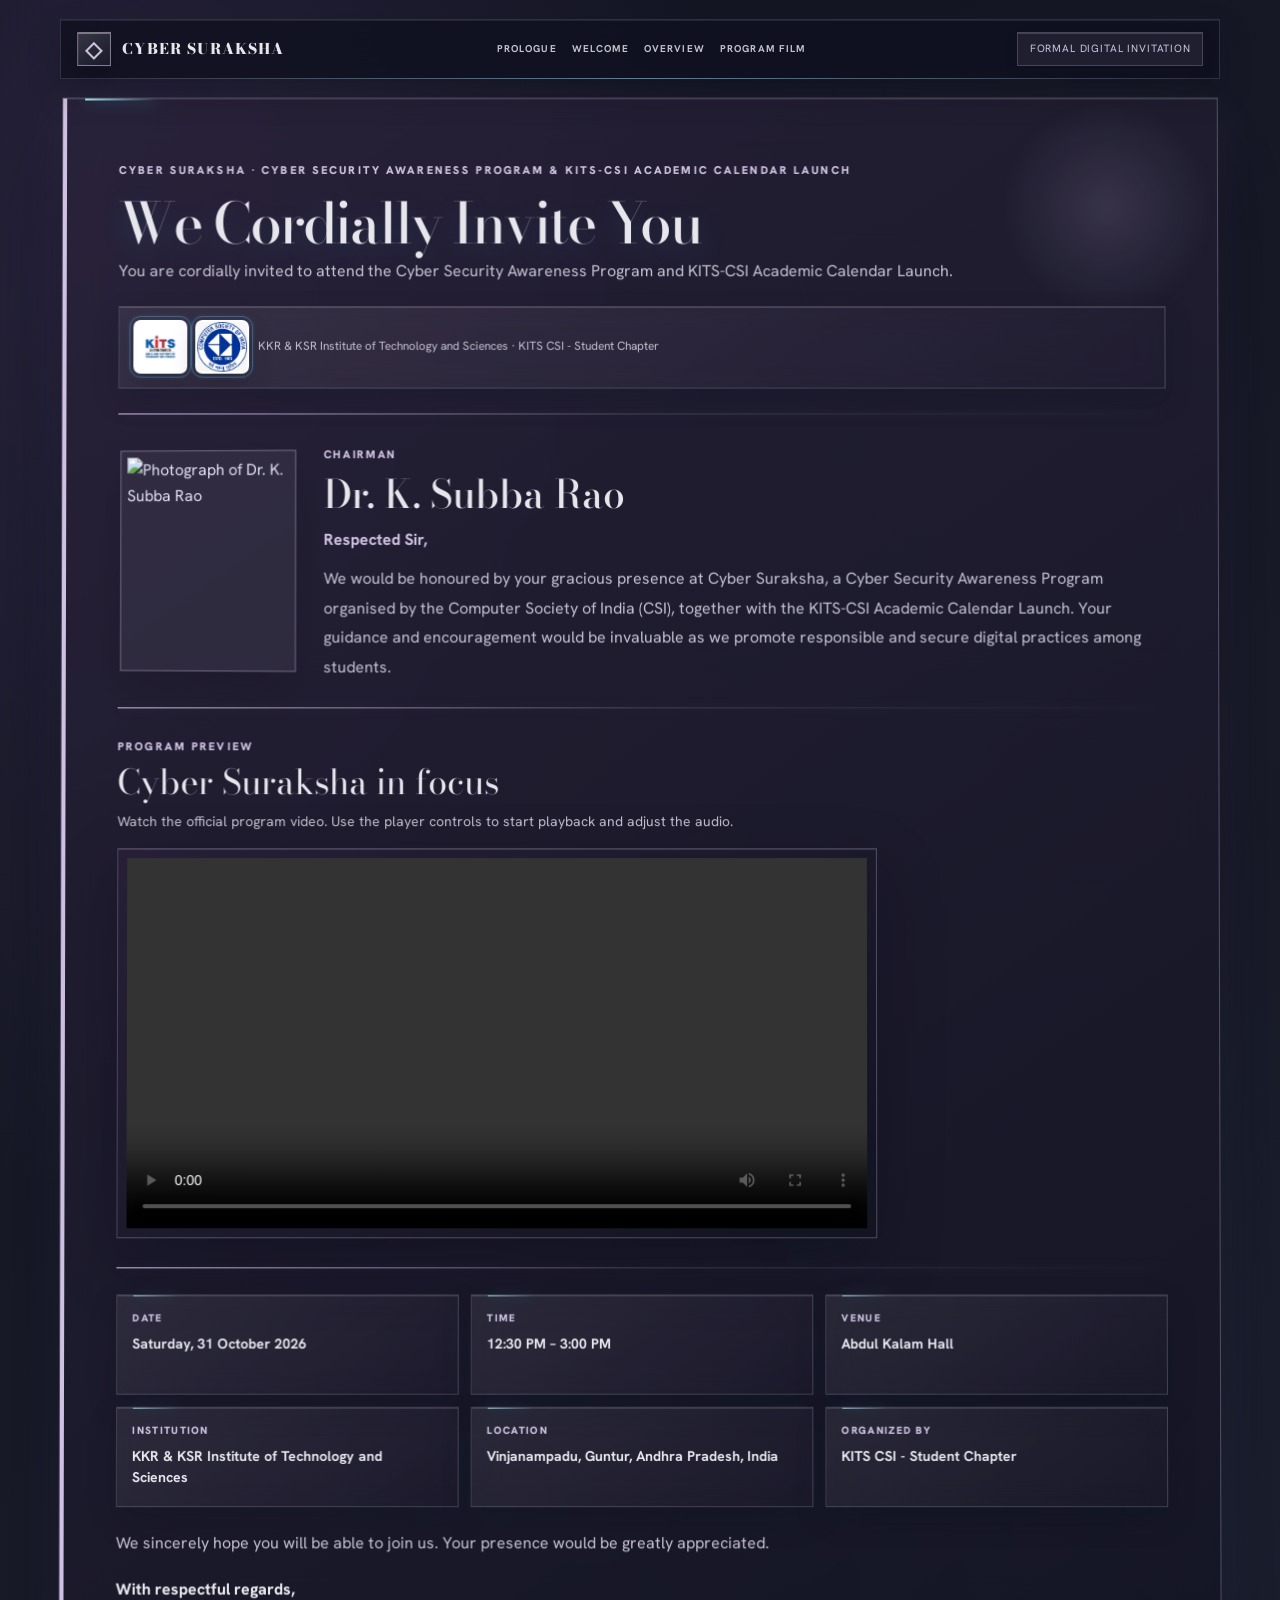
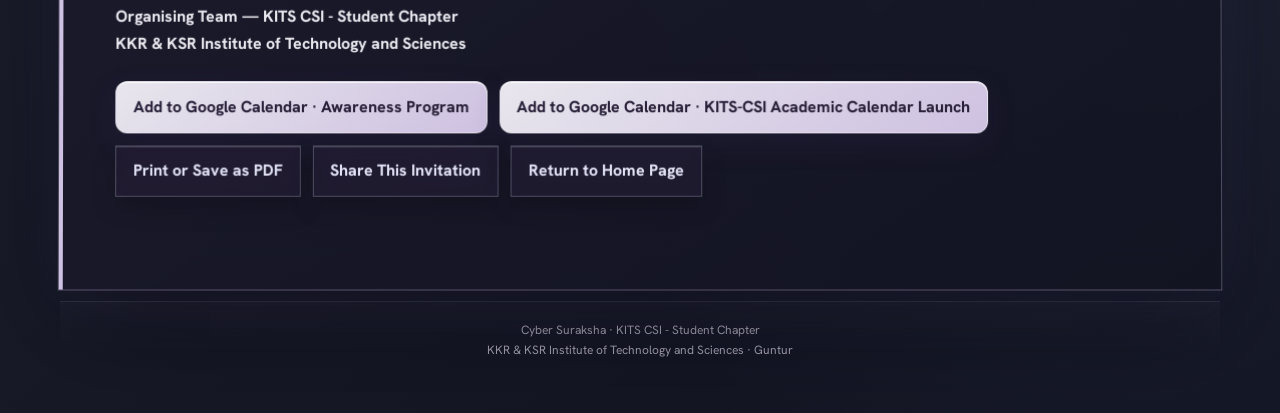
==== commit 3a0a306b: "Match Cyber Suraksha site to reference design Co-authored-by: Copilot <223556219+Copilot@users.norep" ====
--- a/invitations/chairman.html
+++ b/invitations/chairman.html
@@ -3,18 +3,27 @@
 <head>
   <meta charset="utf-8">
   <meta name="viewport" content="width=device-width, initial-scale=1">
-  <meta name="theme-color" content="#071a37">
+  <meta name="theme-color" content="#111321">
   <meta name="description" content="Formal invitation for Dr. K. Subba Rao to the Cyber Security Awareness Program and KITS-CSI Academic Calendar Launch.">
   <meta property="og:title" content="Invitation for Dr. K. Subba Rao | KITS CSI - Student Chapter">
   <meta property="og:description" content="A personal invitation to the Cyber Security Awareness Program and KITS-CSI Academic Calendar Launch.">
   <title>Invitation for Dr. K. Subba Rao | KITS CSI - Student Chapter</title>
-  <link rel="stylesheet" href="../css/style.css">
+  <link rel="preconnect" href="https://fonts.googleapis.com">
+  <link rel="preconnect" href="https://fonts.gstatic.com" crossorigin>
+  <link href="https://fonts.googleapis.com/css2?family=Bodoni+Moda:ital,opsz,wght@0,6..96,400;0,6..96,500;1,6..96,400&amp;family=Hanken+Grotesk:wght@300;400;500;600;700&amp;display=swap" rel="stylesheet">
+  <link rel="stylesheet" href="../css/style.css?v=20261030">
 </head>
 <body class="invitation-page">
   <a class="skip-link" href="#invitation">Skip to invitation</a>
   <div class="invitation-shell">
     <header class="invitation-header">
-      <a class="invitation-brand" href="../index.html"><span class="brand-mark" aria-hidden="true">◇</span><span>KITS CSI - Student Chapter</span></a>
+      <a class="invitation-brand" href="../index.html"><span class="brand-mark" aria-hidden="true">◇</span><span>CYBER SURAKSHA</span></a>
+      <nav class="invitation-nav" aria-label="Invitation navigation">
+        <a href="../index.html#home">Prologue</a>
+        <a href="#invitation">Welcome</a>
+        <a href="#event-details">Overview</a>
+        <a href="#program-film">Program Film</a>
+      </nav>
       <span class="invitation-tag">Formal digital invitation</span>
     </header>
     <main id="invitation" class="letter-card">
@@ -40,7 +49,21 @@
           </div>
         </section>
         <div class="letter-divider"></div>
-        <section aria-label="Event details" class="detail-grid">
+        <section class="invitation-film" id="program-film" aria-labelledby="program-film-title">
+          <div class="invitation-film-heading">
+            <p class="letter-kicker">Program preview</p>
+            <h2 id="program-film-title">Cyber Suraksha in focus</h2>
+            <p>Watch the official program video. Use the player controls to start playback and adjust the audio.</p>
+          </div>
+          <div class="promo-video-card">
+            <video class="promo-video" controls preload="metadata" playsinline aria-label="Cyber Suraksha promotional video">
+              <source src="../promo/cyber-suraksha-promo.mp4" type="video/mp4">
+              <p>Your browser does not support video playback. <a href="../promo/cyber-suraksha-promo.mp4">Open the promotional video.</a></p>
+            </video>
+          </div>
+        </section>
+        <div class="letter-divider"></div>
+        <section aria-label="Event details" class="detail-grid" id="event-details">
           <div class="detail-tile"><span>Date</span><strong data-event-date>Saturday, 31 October 2026</strong></div>
           <div class="detail-tile"><span>Time</span><strong data-event-time>12:30 PM – 3:00 PM</strong></div>
           <div class="detail-tile"><span>Venue</span><strong data-event-venue>Abdul Kalam Hall</strong></div>
@@ -67,6 +90,6 @@
     <footer class="invitation-footer">Cyber Suraksha · KITS CSI - Student Chapter<br>KKR &amp; KSR Institute of Technology and Sciences · Guntur</footer>
   </div>
   <script src="../js/config.js"></script>
-  <script src="../js/invitations.js"></script>
+  <script src="../js/invitations.js?v=20261030"></script>
 </body>
 </html>
--- a/css/style.css
+++ b/css/style.css
@@ -754,12 +754,528 @@
 @media (prefers-reduced-motion: reduce) {
   *, *::before, *::after { scroll-behavior: auto !important; animation-duration: .01ms !important; animation-iteration-count: 1 !important; transition-duration: .01ms !important; }
 }
+
+/* Cinematic indigo glass direction shared by the home and invitation pages. */
+body:not(.invitation-page) {
+  color: #e1e1f5;
+  background: #111321;
+}
+
+.site-header {
+  background: rgba(16, 18, 32, .88);
+  border-bottom-color: rgba(184, 192, 208, .16);
+}
+.site-header .brand { gap: .55rem; }
+.site-header .brand-copy {
+  display: block;
+  color: #e1e1f5;
+  font: 500 1.05rem/1 "Bodoni Moda", Georgia, serif;
+  letter-spacing: .08em;
+}
+.brand-mark {
+  border-color: rgba(206, 193, 225, .55);
+  background: linear-gradient(145deg, rgba(255,255,255,.15), rgba(206,193,225,.04));
+  color: #cec1e1;
+}
+.header-marks { display: none; }
+.nav-bar { min-height: 76px; }
+.nav-links { gap: clamp(.65rem, 1.5vw, 1.4rem); }
+.nav-links a {
+  color: #c4c2d0;
+  font-size: .68rem;
+  font-weight: 700;
+  letter-spacing: .14em;
+  text-transform: uppercase;
+}
+.nav-links a[href="#home"] { padding-bottom: .35rem; border-bottom: 1px solid #cec1e1; color: #cec1e1; }
+.nav-links a:hover { color: #e8e6ed; }
+.nav-links .nav-cta {
+  padding: .7rem 1rem;
+  border-color: rgba(232, 230, 237, .65);
+  border-radius: 0;
+  background: #e8e6ed;
+  color: #292139;
+  box-shadow: none;
+}
+.nav-links .nav-cta:hover {
+  background: #cec1e1;
+  color: #292139;
+}
+.menu-toggle {
+  border-color: rgba(206, 193, 225, .4);
+  border-radius: 0;
+}
+
+.hero {
+  min-height: min(900px, 100vh);
+  min-height: min(900px, 100svh);
+  background:
+    radial-gradient(ellipse at 50% 45%, rgba(80, 68, 109, .24), transparent 46%),
+    radial-gradient(ellipse at 85% 25%, rgba(166, 220, 232, .08), transparent 32%),
+    linear-gradient(145deg, #111321, #191b29 54%, #101220);
+}
+.hero::before, .hero::after { display: none; }
+.hero-flow {
+  position: absolute;
+  z-index: 0;
+  inset: 0;
+  overflow: hidden;
+  pointer-events: none;
+  background: radial-gradient(ellipse at 50% 46%, transparent 16%, rgba(17, 19, 33, .24) 74%);
+  perspective: 1200px;
+}
+.hero-flow svg {
+  width: 100%;
+  height: 100%;
+  overflow: visible;
+  transform: perspective(1200px) rotateX(var(--flow-rotate-x, 0deg)) rotateY(var(--flow-rotate-y, 0deg)) scale(1.02);
+  transform-origin: center;
+  transition: transform .24s ease-out;
+}
+.flow-ribbons { filter: drop-shadow(0 0 9px rgba(206, 193, 225, .3)); }
+.flow-ribbon {
+  fill: none;
+  stroke: url("#flow-lavender");
+  stroke-width: 3;
+  vector-effect: non-scaling-stroke;
+  opacity: .7;
+  animation: ribbon-glow 8s ease-in-out infinite alternate;
+}
+.flow-ribbon-wide { stroke-width: 4; opacity: .8; }
+.flow-ribbon-ice { stroke: url("#flow-ice"); stroke-width: 2; opacity: .72; animation-delay: -3s; }
+.flow-ribbon-soft { stroke-width: 1.5; opacity: .38; animation-delay: -5s; }
+.hero-flow-hint {
+  position: absolute;
+  z-index: 2;
+  top: 1.2rem;
+  right: max(1.25rem, calc((100% - 1160px) / 2));
+  margin: 0;
+  padding: .55rem .85rem;
+  border: 1px solid rgba(184, 192, 208, .22);
+  background: rgba(25, 27, 41, .62);
+  color: #a6dce8;
+  font-size: .61rem;
+  font-weight: 700;
+  letter-spacing: .12em;
+  text-transform: uppercase;
+  backdrop-filter: blur(12px);
+  -webkit-backdrop-filter: blur(12px);
+}
+.hero-flow-hint span { margin-right: .4rem; color: #cec1e1; }
+.hero.is-dragging, .hero.is-dragging * { cursor: grabbing; }
+.hero-inner {
+  z-index: 1;
+  display: flex;
+  min-height: min(900px, 100vh);
+  min-height: min(900px, 100svh);
+  flex-direction: column;
+  justify-content: center;
+  gap: 0;
+  padding-block: 8rem 5rem;
+  text-align: center;
+}
+.hero-copy { max-width: 880px; }
+.hero .eyebrow {
+  display: inline-block;
+  margin: 0 0 1.5rem;
+  padding: .4rem .8rem;
+  border: 1px solid rgba(73, 69, 76, .64);
+  background: rgba(11, 13, 27, .72);
+  color: #c6bfff;
+  font-size: .65rem;
+  letter-spacing: .22em;
+}
+.hero-institution {
+  margin: 0 auto 1.1rem;
+  color: #948f97;
+  font-size: .68rem;
+  letter-spacing: .15em;
+  line-height: 1.8;
+  text-transform: uppercase;
+}
+.hero-institution p { margin: 0; }
+.hero-institution p:first-child { margin-bottom: .15rem; color: #b8c0d0; font-weight: 600; }
+.hero h1 {
+  margin: .4rem 0 .55rem;
+  color: #e8e6ed;
+  font: 400 clamp(1.8rem, 7vw, 4.5rem)/1.05 "Bodoni Moda", Georgia, serif;
+  letter-spacing: -.02em;
+  white-space: nowrap;
+}
+.hero h1 span {
+  color: #e8e6ed;
+  background: linear-gradient(180deg, #fff 0%, #e8e6ed 55%, #cec1e1 100%);
+  background-clip: text;
+  -webkit-background-clip: text;
+  -webkit-text-fill-color: transparent;
+}
+.hero h2 {
+  margin: .7rem 0 2rem;
+  color: #cec1e1;
+  font: italic 400 clamp(1.1rem, 2.4vw, 1.55rem)/1.4 "Bodoni Moda", Georgia, serif;
+}
+.hero .motto { display: none; }
+.hero-description { color: #c4c2d0; }
+.hero-actions, .hero .action-row { justify-content: center; }
+.hero .button { min-height: 48px; border-radius: 0; font-size: .68rem; letter-spacing: .1em; text-transform: uppercase; }
+.hero .button-primary {
+  border-color: rgba(232, 230, 237, .9);
+  background: #e8e6ed;
+  color: #292139;
+  box-shadow: 0 12px 30px rgba(6, 6, 18, .24);
+}
+.hero .button-primary:hover:not(:disabled) { background: #cec1e1; color: #1d1b28; }
+.hero .button-outline {
+  border-color: rgba(184, 192, 208, .26);
+  background: rgba(25, 27, 41, .6);
+  color: #e1e1f5;
+}
+.shield-stage { display: none; }
+.hero-event {
+  position: relative;
+  right: auto;
+  bottom: auto;
+  left: auto;
+  width: min(660px, 100%);
+  margin: 2rem auto 0;
+  padding: .7rem 1rem;
+  border: 1px solid rgba(184, 192, 208, .24);
+  border-radius: 0;
+  background: rgba(41, 33, 57, .38);
+  box-shadow: inset 0 1px rgba(255,255,255,.1), 0 22px 60px rgba(5, 6, 20, .22);
+  backdrop-filter: blur(18px);
+  -webkit-backdrop-filter: blur(18px);
+}
+.hero-event-grid { grid-template-columns: 1.15fr .85fr; gap: .75rem; }
+.hero-event-item {
+  padding: .8rem;
+  text-align: left;
+}
+.hero-event-item + .hero-event-item { border-left: 1px solid rgba(184, 192, 208, .16); }
+.hero-event-icon { width: 23px; height: 23px; flex: 0 0 auto; margin: .2rem .15rem 0 .35rem; }
+.hero-event-icon-calendar { color: #c6bfff; }
+.hero-event-icon-venue { color: #9acfdb; }
+.hero-event-item span {
+  color: #948f97;
+  font-size: .61rem;
+  font-weight: 700;
+  letter-spacing: .17em;
+  text-transform: uppercase;
+}
+.hero-event-item strong {
+  display: block;
+  color: #e1e1f5;
+  font-size: .83rem;
+  font-weight: 500;
+  line-height: 1.7;
+}
+.hero-event-item strong span { display: inline; margin: 0; color: inherit; font-size: inherit; font-weight: inherit; letter-spacing: normal; text-transform: none; }
+.hero-event-item > div > span { display: block; margin: 0 0 .4rem; }
+.hero-event-separator { display: none; }
+.hero-event-item { display: flex; align-items: flex-start; gap: .55rem; }
+.hero-event-item > div { min-width: 0; }
+.hero-event-item:nth-child(2) > div { align-self: center; }
+.hero-event-item:nth-child(2) > div > span { color: #9acfdb; }
+.hero-wave, .stats-wave { display: none; }
+
+.intro-section, .promo-section, .event-section {
+  color: #e1e1f5;
+  background:
+    radial-gradient(ellipse at 10% 12%, rgba(90, 72, 123, .18), transparent 38%),
+    linear-gradient(145deg, #111321, #191b29);
+}
+.intro-section::before, .invitee-section::before, .closing::before { border-color: rgba(206, 193, 225, .12); }
+.promo-section { background: #151725; }
+.section-heading {
+  border-color: rgba(184, 192, 208, .16);
+  border-radius: 0;
+  background: linear-gradient(145deg, rgba(255,255,255,.07), rgba(255,255,255,.015));
+  box-shadow: inset 0 1px rgba(255,255,255,.1), 0 18px 42px rgba(0,0,0,.15);
+}
+.section-heading::before { background: linear-gradient(90deg, #cec1e1, transparent); }
+.section-heading h2, .intro-section .section-heading h2, .promo-section .section-heading h2 { color: #e8e6ed; }
+.section-heading .eyebrow, .intro-section .section-heading .eyebrow, .promo-section .section-heading .eyebrow { color: #cec1e1; }
+.section-heading p:last-child, .intro-section .section-heading p:last-child, .promo-section .section-heading p:last-child { color: #b8b2c5; }
+.highlight-card, .guest-card, .speaker-card, .event-detail, .stat-card {
+  border-color: rgba(184, 192, 208, .2);
+  border-radius: 0;
+  background: linear-gradient(145deg, rgba(41, 33, 57, .68), rgba(25, 27, 41, .55));
+  box-shadow: inset 0 1px rgba(255,255,255,.1), 0 20px 44px rgba(8, 8, 20, .28);
+  backdrop-filter: blur(14px);
+  -webkit-backdrop-filter: blur(14px);
+}
+.highlight-card:hover, .guest-card:hover, .speaker-card:hover, .event-detail:hover {
+  border-color: rgba(206, 193, 225, .46);
+  box-shadow: inset 0 1px rgba(255,255,255,.18), 0 26px 52px rgba(8, 8, 20, .36), 0 0 32px rgba(206, 193, 225, .08);
+}
+.highlight-card h3, .guest-card h3, .speaker-card h3, .event-detail h3 { color: #e8e6ed; }
+.highlight-card p, .speaker-card .speaker-title { color: #c4c2d0; }
+.highlight-icon {
+  border-color: rgba(206, 193, 225, .28);
+  background: rgba(206, 193, 225, .1);
+  color: #cec1e1;
+}
+.role-pill, .event-detail span { border-color: rgba(206, 193, 225, .28); color: #cec1e1; }
+.role-pill { background: rgba(206, 193, 225, .1); }
+.stats-section {
+  color: #e1e1f5;
+  background:
+    radial-gradient(ellipse at 12% 72%, rgba(92, 63, 128, .36), transparent 42%),
+    linear-gradient(135deg, #20182d, #111321 70%);
+}
+.stats-section .section-heading h2, .stat-card strong { color: #e8e6ed; }
+.stats-section .section-heading .eyebrow, .stat-card span { color: #cec1e1; }
+.invitee-section, .speaker-section {
+  color: #e1e1f5;
+  background: linear-gradient(145deg, #111321, #191b29);
+}
+.speaker-section { background: linear-gradient(145deg, #191b29, #111321); }
+.event-section { background: linear-gradient(145deg, #151725, #111321); }
+.event-detail strong { color: #e8e6ed; }
+.calendar-review-note, .event-note { color: #b8b2c5; }
+.closing {
+  color: #e1e1f5;
+  background: radial-gradient(ellipse at 50% 0%, rgba(206, 193, 225, .13), transparent 55%), #111321;
+}
+.closing > .wrap {
+  padding: clamp(2rem, 5vw, 4rem);
+  border: 1px solid rgba(184, 192, 208, .18);
+  background: linear-gradient(145deg, rgba(41, 33, 57, .54), rgba(25, 27, 41, .4));
+}
+.closing h2 { color: #e8e6ed; }
+.closing p:last-child { color: #c4c2d0; }
+.site-footer {
+  border-top-color: rgba(184, 192, 208, .15);
+  background: #0e101c;
+  color: #a8a5b5;
+}
+.site-footer strong { color: #e8e6ed; }
+.text-logo { border-color: rgba(206, 193, 225, .3); color: #cec1e1; }
+
+.invitation-page {
+  min-height: 100vh;
+  color: #e1e1f5;
+  background:
+    radial-gradient(ellipse at 8% 12%, rgba(111, 84, 148, .22), transparent 38%),
+    radial-gradient(ellipse at 92% 78%, rgba(90, 111, 141, .12), transparent 34%),
+    linear-gradient(145deg, #111321, #191b29 55%, #101220);
+}
+.invitation-shell { width: min(1160px, calc(100% - 2.5rem)); }
+.invitation-header {
+  position: sticky;
+  top: .65rem;
+  z-index: 10;
+  gap: 1rem;
+  border-color: rgba(184, 192, 208, .18);
+  border-radius: 0;
+  background: rgba(16, 18, 32, .88);
+  box-shadow: inset 0 1px rgba(255,255,255,.08), 0 14px 34px rgba(0,0,0,.18);
+}
+.invitation-brand {
+  flex: 0 0 auto;
+  color: #e8e6ed;
+  font-family: "Bodoni Moda", Georgia, serif;
+  font-size: .92rem;
+  letter-spacing: .08em;
+}
+.invitation-brand .brand-mark {
+  width: 34px;
+  height: 34px;
+  border-radius: 0;
+}
+.invitation-nav { display: flex; align-items: center; justify-content: center; gap: clamp(.55rem, 1.2vw, 1.2rem); }
+.invitation-nav a {
+  color: #c4c2d0;
+  font-size: .62rem;
+  font-weight: 700;
+  letter-spacing: .11em;
+  text-decoration: none;
+  text-transform: uppercase;
+  transition: color .18s ease;
+}
+.invitation-nav a:hover { color: #e8e6ed; }
+.invitation-tag {
+  flex: 0 0 auto;
+  border-color: rgba(206, 193, 225, .24);
+  border-radius: 0;
+  background: rgba(206, 193, 225, .08);
+  color: #cec1e1;
+}
+.letter-card {
+  border-color: rgba(206, 193, 225, .3);
+  border-radius: 0;
+  background: linear-gradient(145deg, rgba(41, 33, 57, .78), rgba(17, 19, 33, .91));
+  box-shadow: inset 0 1px rgba(255,255,255,.14), 0 36px 100px rgba(5, 1, 16, .4), 0 0 55px rgba(166, 162, 232, .08);
+  backdrop-filter: blur(18px);
+  -webkit-backdrop-filter: blur(18px);
+}
+.letter-inner { border-left-color: #cec1e1; }
+.letter-inner::before { background: radial-gradient(circle, rgba(206, 193, 225, .14), transparent 70%); }
+.letter-kicker, .invitee-role, .salutation, .detail-tile span { color: #cec1e1; }
+.letter-title, .invitee-name { color: #e8e6ed; }
+.letter-subtitle, .invitee-message, .letter-closing { color: #c4c2d0; }
+.letterhead, .detail-tile {
+  border-color: rgba(184, 192, 208, .2);
+  border-radius: 0;
+  background: linear-gradient(145deg, rgba(255,255,255,.08), rgba(41,33,57,.2));
+}
+.letterhead-label { color: #c4c2d0; }
+.portrait-frame { border-color: rgba(206, 193, 225, .42); border-radius: 0; background: rgba(206, 193, 225, .07); }
+.portrait-frame .guest-photo { border-radius: 0; }
+.detail-tile strong, .letter-signature { color: #e8e6ed; }
+.letter-divider { background: linear-gradient(90deg, #cec1e1, rgba(206,193,225,.22), transparent); box-shadow: 0 0 14px rgba(206,193,225,.18); }
+.detail-tile:hover { border-color: rgba(206, 193, 225, .46); }
+.invitation-film { margin: 1.8rem 0; }
+.invitation-film-heading { margin-bottom: 1rem; }
+.invitation-film-heading .letter-kicker { margin-bottom: .35rem; }
+.invitation-film-heading h2 {
+  margin: 0 0 .45rem;
+  color: #e8e6ed;
+  font: 400 clamp(1.55rem, 3vw, 2.15rem)/1.2 "Bodoni Moda", Georgia, serif;
+}
+.invitation-film-heading p:last-child { margin: 0; color: #c4c2d0; font-size: .87rem; }
+.invitation-film .promo-video-card {
+  width: min(760px, 100%);
+  margin-inline: 0;
+  border-color: rgba(206, 193, 225, .28);
+  border-radius: 0;
+  background: linear-gradient(145deg, rgba(41, 33, 57, .72), rgba(17, 19, 33, .9));
+  box-shadow: inset 0 1px rgba(255,255,255,.12), 0 24px 60px rgba(5, 6, 20, .28);
+}
+.invitation-film .promo-video { border-radius: 0; }
+.button-primary {
+  border-color: rgba(232, 230, 237, .7);
+  background: linear-gradient(145deg, #e8e6ed, #cec1e1);
+  color: #292139;
+  box-shadow: inset 0 1px rgba(255,255,255,.75), 0 10px 28px rgba(61, 45, 93, .2);
+}
+.button-outline, .button-light {
+  border-color: rgba(184, 192, 208, .3);
+  border-radius: 0;
+  background: rgba(41, 33, 57, .48);
+  color: #e1e1f5;
+}
+.button:hover:not(:disabled) { box-shadow: inset 0 1px rgba(255,255,255,.2), 0 16px 34px rgba(4, 4, 18, .34); }
+.action-status { color: #a6dce8; }
+.manual-share label { color: #c4c2d0; }
+.manual-share input { border-color: rgba(184, 192, 208, .25); border-radius: 0; background: #101220; color: #e1e1f5; }
+.invitation-footer { border-top-color: rgba(184, 192, 208, .16); color: #a8a5b5; }
+
+.hero-copy {
+  width: 100%;
+  max-width: 1060px;
+  padding: 0;
+  border: 0;
+  border-radius: 0;
+  background: none;
+  box-shadow: none;
+  backdrop-filter: none;
+  -webkit-backdrop-filter: none;
+}
+.hero-copy::before { display: none; }
+.hero-flow, .flow-ribbons { transform-style: preserve-3d; }
+.flow-ribbon { stroke-linecap: round; animation: ribbon-glow 8s ease-in-out infinite alternate; }
+.flow-ribbon-ice { animation-duration: 10s; }
+.flow-ribbon-soft { animation-duration: 12s; }
+.hero-copy > *, .hero-event, .section-heading, .highlight-card, .guest-card, .speaker-card, .event-detail, .stat-card, .promo-video-card,
+.letter-card, .portrait-frame, .detail-tile, .letterhead {
+  transform-style: preserve-3d;
+  backface-visibility: hidden;
+}
+.highlight-grid, .invitee-grid, .speaker-grid, .event-details, .stats-grid, .detail-grid { perspective: 1200px; }
+.highlight-card, .speaker-card, .event-detail, .stat-card, .promo-video-card, .section-heading, .letter-card, .detail-tile, .letterhead {
+  position: relative;
+  transition: transform .24s cubic-bezier(.2, .7, .2, 1), border-color .24s ease, box-shadow .24s ease;
+}
+.highlight-card::after, .speaker-card::after, .event-detail::after, .stat-card::after, .promo-video-card::after, .section-heading::after, .detail-tile::after, .letterhead::after {
+  position: absolute;
+  z-index: 0;
+  inset: 0;
+  content: "";
+  pointer-events: none;
+  opacity: 0;
+  background: radial-gradient(circle at var(--mx, 50%) var(--my, 50%), rgba(232, 230, 237, .2), transparent 58%);
+  transition: opacity .24s ease;
+}
+.highlight-card:hover::after, .speaker-card:hover::after, .event-detail:hover::after, .stat-card:hover::after,
+.promo-video-card:hover::after, .section-heading:hover::after, .detail-tile:hover::after, .letterhead:hover::after { opacity: 1; }
+.highlight-card > *, .speaker-card > *, .event-detail > *, .stat-card > *, .promo-video-card > *, .section-heading > *,
+.detail-tile > *, .letterhead > * { position: relative; z-index: 1; transform: translateZ(8px); }
+.highlight-card > .highlight-icon, .guest-content, .speaker-card .guest-content, .event-detail > h3, .stat-card > strong {
+  transform: translateZ(18px);
+}
+.guest-photo-frame { transform: translateZ(10px); }
+.guest-content { position: relative; z-index: 1; }
+.promo-video { position: relative; z-index: 1; }
+.letter-card { transition: transform .35s cubic-bezier(.2, .7, .2, 1), border-color .24s ease, box-shadow .24s ease; }
+.letter-inner { transform: translateZ(10px); }
+.portrait-frame { transition: transform .24s cubic-bezier(.2, .7, .2, 1), border-color .24s ease, box-shadow .24s ease; }
+.letterhead { overflow: hidden; }
+.letterhead-label { transform: translateZ(8px); }
+.hero-event { transform: translateZ(18px); }
+.hero .button { transform: translateZ(12px); }
+.hero .button:hover { transform: translateZ(18px) translateY(-3px); }
+.invitation-film .promo-video-card::after { border: 1px solid rgba(206, 193, 225, .1); }
+
+@keyframes ribbon-glow {
+  from { opacity: .46; }
+  to { opacity: .82; }
+}
+@media (max-width: 900px) {
+  .nav-links { gap: .65rem; }
+  .nav-links a { font-size: .59rem; letter-spacing: .1em; }
+  .invitation-nav { gap: .6rem; }
+  .invitation-nav a { font-size: .56rem; }
+}
+@media (max-width: 760px) {
+  .nav-bar { min-height: 68px; }
+  .nav-ready .nav-links.is-open {
+    background: rgba(16, 18, 32, .98);
+    border: 1px solid rgba(184, 192, 208, .18);
+  }
+  .nav-ready .nav-links.is-open a { color: #e1e1f5; }
+  .hero-inner {
+    min-height: max(700px, 100vh);
+    min-height: max(700px, 100svh);
+    padding-block: 7rem 4rem;
+  }
+  .hero-flow-hint { top: .8rem; right: 1rem; font-size: .53rem; }
+  .hero-event-grid { gap: .25rem; }
+  .hero-event-item { padding: .65rem .45rem; }
+  .hero-event-item strong { font-size: .72rem; }
+  .hero h1 { font-size: clamp(1.65rem, 7vw, 3.2rem); }
+  .invitation-shell { width: min(100% - 1.25rem, 680px); }
+  .invitation-header { position: relative; top: auto; flex-wrap: wrap; margin-top: .65rem; }
+  .invitation-nav { order: 3; flex: 1 0 100%; flex-wrap: wrap; justify-content: flex-start; padding-top: .55rem; border-top: 1px solid rgba(184, 192, 208, .12); }
+  .invitation-nav a { padding: .25rem 0; font-size: .61rem; }
+  .invitation-tag { margin-left: auto; }
+  .profile-grid { grid-template-columns: minmax(110px, 160px) 1fr; gap: 1rem; }
+}
+@media (max-width: 440px) {
+  .hero h1 { font-size: clamp(1.45rem, 7vw, 2.5rem); }
+  .hero-institution { max-width: 320px; font-size: .58rem; }
+  .hero-event-grid { grid-template-columns: 1fr; }
+  .hero-event-item + .hero-event-item { border-top: 1px solid rgba(184, 192, 208, .16); border-left: 0; }
+  .hero-event-item { text-align: center; }
+  .invitation-header { align-items: flex-start; }
+  .invitation-brand { font-size: .77rem; }
+  .invitation-tag { padding: .35rem .5rem; font-size: .55rem; }
+  .profile-grid { grid-template-columns: 1fr; }
+  .portrait-frame { width: min(180px, 70%); margin-inline: auto; }
+  .detail-grid { grid-template-columns: 1fr; }
+}
+@media (hover: none) {
+  .hero-flow-hint { display: none; }
+  .highlight-card, .speaker-card, .event-detail, .stat-card, .promo-video-card, .section-heading, .letter-card, .detail-tile, .letterhead {
+    transform: none !important;
+  }
+}
 @media print {
   @page { margin: 16mm; }
   :root { color-scheme: light; }
   body.invitation-page { min-height: auto; padding: 0; background: white; color: #15283b; print-color-adjust: exact; -webkit-print-color-adjust: exact; }
   .invitation-shell { width: 100%; padding: 0; }
-  .invitation-header, .action-row, .action-status, .manual-share, .invitation-footer { display: none !important; }
+  .invitation-header, .invitation-film, .action-row, .action-status, .manual-share, .invitation-footer { display: none !important; }
   .letter-card { overflow: visible; border: 1px solid #9db4c5; border-radius: 0; background: white; box-shadow: none; backdrop-filter: none; transform: none; break-inside: avoid; }
   .letter-card::before { display: none; }
   .letter-inner { padding: 12mm; border-left: 4px solid #1685aa; }
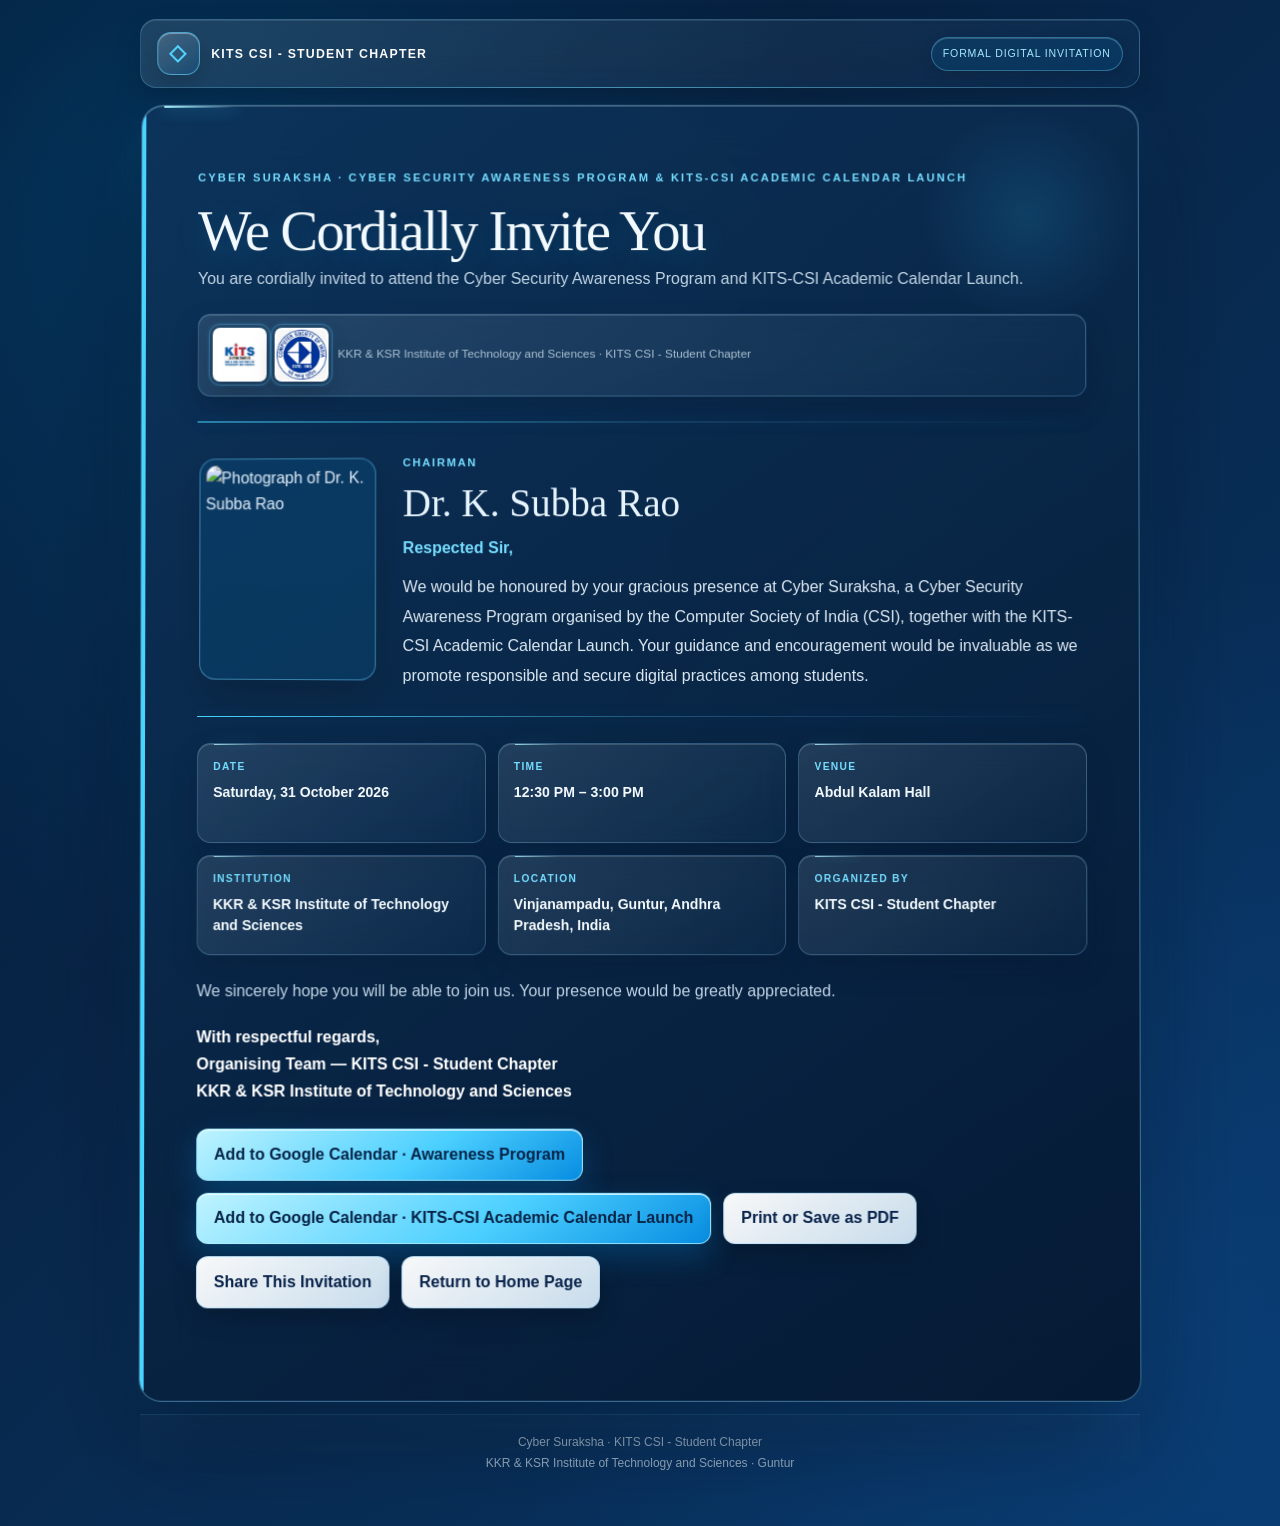
==== commit aa81780c: ":wqRevert "Match Cyber Suraksha site to reference design" This reverts commit 3a0a306b1e43cef3345f20" ====
--- a/invitations/chairman.html
+++ b/invitations/chairman.html
@@ -3,27 +3,18 @@
 <head>
   <meta charset="utf-8">
   <meta name="viewport" content="width=device-width, initial-scale=1">
-  <meta name="theme-color" content="#111321">
+  <meta name="theme-color" content="#071a37">
   <meta name="description" content="Formal invitation for Dr. K. Subba Rao to the Cyber Security Awareness Program and KITS-CSI Academic Calendar Launch.">
   <meta property="og:title" content="Invitation for Dr. K. Subba Rao | KITS CSI - Student Chapter">
   <meta property="og:description" content="A personal invitation to the Cyber Security Awareness Program and KITS-CSI Academic Calendar Launch.">
   <title>Invitation for Dr. K. Subba Rao | KITS CSI - Student Chapter</title>
-  <link rel="preconnect" href="https://fonts.googleapis.com">
-  <link rel="preconnect" href="https://fonts.gstatic.com" crossorigin>
-  <link href="https://fonts.googleapis.com/css2?family=Bodoni+Moda:ital,opsz,wght@0,6..96,400;0,6..96,500;1,6..96,400&amp;family=Hanken+Grotesk:wght@300;400;500;600;700&amp;display=swap" rel="stylesheet">
-  <link rel="stylesheet" href="../css/style.css?v=20261030">
+  <link rel="stylesheet" href="../css/style.css">
 </head>
 <body class="invitation-page">
   <a class="skip-link" href="#invitation">Skip to invitation</a>
   <div class="invitation-shell">
     <header class="invitation-header">
-      <a class="invitation-brand" href="../index.html"><span class="brand-mark" aria-hidden="true">◇</span><span>CYBER SURAKSHA</span></a>
-      <nav class="invitation-nav" aria-label="Invitation navigation">
-        <a href="../index.html#home">Prologue</a>
-        <a href="#invitation">Welcome</a>
-        <a href="#event-details">Overview</a>
-        <a href="#program-film">Program Film</a>
-      </nav>
+      <a class="invitation-brand" href="../index.html"><span class="brand-mark" aria-hidden="true">◇</span><span>KITS CSI - Student Chapter</span></a>
       <span class="invitation-tag">Formal digital invitation</span>
     </header>
     <main id="invitation" class="letter-card">
@@ -49,21 +40,7 @@
           </div>
         </section>
         <div class="letter-divider"></div>
-        <section class="invitation-film" id="program-film" aria-labelledby="program-film-title">
-          <div class="invitation-film-heading">
-            <p class="letter-kicker">Program preview</p>
-            <h2 id="program-film-title">Cyber Suraksha in focus</h2>
-            <p>Watch the official program video. Use the player controls to start playback and adjust the audio.</p>
-          </div>
-          <div class="promo-video-card">
-            <video class="promo-video" controls preload="metadata" playsinline aria-label="Cyber Suraksha promotional video">
-              <source src="../promo/cyber-suraksha-promo.mp4" type="video/mp4">
-              <p>Your browser does not support video playback. <a href="../promo/cyber-suraksha-promo.mp4">Open the promotional video.</a></p>
-            </video>
-          </div>
-        </section>
-        <div class="letter-divider"></div>
-        <section aria-label="Event details" class="detail-grid" id="event-details">
+        <section aria-label="Event details" class="detail-grid">
           <div class="detail-tile"><span>Date</span><strong data-event-date>Saturday, 31 October 2026</strong></div>
           <div class="detail-tile"><span>Time</span><strong data-event-time>12:30 PM – 3:00 PM</strong></div>
           <div class="detail-tile"><span>Venue</span><strong data-event-venue>Abdul Kalam Hall</strong></div>
@@ -90,6 +67,6 @@
     <footer class="invitation-footer">Cyber Suraksha · KITS CSI - Student Chapter<br>KKR &amp; KSR Institute of Technology and Sciences · Guntur</footer>
   </div>
   <script src="../js/config.js"></script>
-  <script src="../js/invitations.js?v=20261030"></script>
+  <script src="../js/invitations.js"></script>
 </body>
 </html>
--- a/css/style.css
+++ b/css/style.css
@@ -754,528 +754,12 @@
 @media (prefers-reduced-motion: reduce) {
   *, *::before, *::after { scroll-behavior: auto !important; animation-duration: .01ms !important; animation-iteration-count: 1 !important; transition-duration: .01ms !important; }
 }
-
-/* Cinematic indigo glass direction shared by the home and invitation pages. */
-body:not(.invitation-page) {
-  color: #e1e1f5;
-  background: #111321;
-}
-
-.site-header {
-  background: rgba(16, 18, 32, .88);
-  border-bottom-color: rgba(184, 192, 208, .16);
-}
-.site-header .brand { gap: .55rem; }
-.site-header .brand-copy {
-  display: block;
-  color: #e1e1f5;
-  font: 500 1.05rem/1 "Bodoni Moda", Georgia, serif;
-  letter-spacing: .08em;
-}
-.brand-mark {
-  border-color: rgba(206, 193, 225, .55);
-  background: linear-gradient(145deg, rgba(255,255,255,.15), rgba(206,193,225,.04));
-  color: #cec1e1;
-}
-.header-marks { display: none; }
-.nav-bar { min-height: 76px; }
-.nav-links { gap: clamp(.65rem, 1.5vw, 1.4rem); }
-.nav-links a {
-  color: #c4c2d0;
-  font-size: .68rem;
-  font-weight: 700;
-  letter-spacing: .14em;
-  text-transform: uppercase;
-}
-.nav-links a[href="#home"] { padding-bottom: .35rem; border-bottom: 1px solid #cec1e1; color: #cec1e1; }
-.nav-links a:hover { color: #e8e6ed; }
-.nav-links .nav-cta {
-  padding: .7rem 1rem;
-  border-color: rgba(232, 230, 237, .65);
-  border-radius: 0;
-  background: #e8e6ed;
-  color: #292139;
-  box-shadow: none;
-}
-.nav-links .nav-cta:hover {
-  background: #cec1e1;
-  color: #292139;
-}
-.menu-toggle {
-  border-color: rgba(206, 193, 225, .4);
-  border-radius: 0;
-}
-
-.hero {
-  min-height: min(900px, 100vh);
-  min-height: min(900px, 100svh);
-  background:
-    radial-gradient(ellipse at 50% 45%, rgba(80, 68, 109, .24), transparent 46%),
-    radial-gradient(ellipse at 85% 25%, rgba(166, 220, 232, .08), transparent 32%),
-    linear-gradient(145deg, #111321, #191b29 54%, #101220);
-}
-.hero::before, .hero::after { display: none; }
-.hero-flow {
-  position: absolute;
-  z-index: 0;
-  inset: 0;
-  overflow: hidden;
-  pointer-events: none;
-  background: radial-gradient(ellipse at 50% 46%, transparent 16%, rgba(17, 19, 33, .24) 74%);
-  perspective: 1200px;
-}
-.hero-flow svg {
-  width: 100%;
-  height: 100%;
-  overflow: visible;
-  transform: perspective(1200px) rotateX(var(--flow-rotate-x, 0deg)) rotateY(var(--flow-rotate-y, 0deg)) scale(1.02);
-  transform-origin: center;
-  transition: transform .24s ease-out;
-}
-.flow-ribbons { filter: drop-shadow(0 0 9px rgba(206, 193, 225, .3)); }
-.flow-ribbon {
-  fill: none;
-  stroke: url("#flow-lavender");
-  stroke-width: 3;
-  vector-effect: non-scaling-stroke;
-  opacity: .7;
-  animation: ribbon-glow 8s ease-in-out infinite alternate;
-}
-.flow-ribbon-wide { stroke-width: 4; opacity: .8; }
-.flow-ribbon-ice { stroke: url("#flow-ice"); stroke-width: 2; opacity: .72; animation-delay: -3s; }
-.flow-ribbon-soft { stroke-width: 1.5; opacity: .38; animation-delay: -5s; }
-.hero-flow-hint {
-  position: absolute;
-  z-index: 2;
-  top: 1.2rem;
-  right: max(1.25rem, calc((100% - 1160px) / 2));
-  margin: 0;
-  padding: .55rem .85rem;
-  border: 1px solid rgba(184, 192, 208, .22);
-  background: rgba(25, 27, 41, .62);
-  color: #a6dce8;
-  font-size: .61rem;
-  font-weight: 700;
-  letter-spacing: .12em;
-  text-transform: uppercase;
-  backdrop-filter: blur(12px);
-  -webkit-backdrop-filter: blur(12px);
-}
-.hero-flow-hint span { margin-right: .4rem; color: #cec1e1; }
-.hero.is-dragging, .hero.is-dragging * { cursor: grabbing; }
-.hero-inner {
-  z-index: 1;
-  display: flex;
-  min-height: min(900px, 100vh);
-  min-height: min(900px, 100svh);
-  flex-direction: column;
-  justify-content: center;
-  gap: 0;
-  padding-block: 8rem 5rem;
-  text-align: center;
-}
-.hero-copy { max-width: 880px; }
-.hero .eyebrow {
-  display: inline-block;
-  margin: 0 0 1.5rem;
-  padding: .4rem .8rem;
-  border: 1px solid rgba(73, 69, 76, .64);
-  background: rgba(11, 13, 27, .72);
-  color: #c6bfff;
-  font-size: .65rem;
-  letter-spacing: .22em;
-}
-.hero-institution {
-  margin: 0 auto 1.1rem;
-  color: #948f97;
-  font-size: .68rem;
-  letter-spacing: .15em;
-  line-height: 1.8;
-  text-transform: uppercase;
-}
-.hero-institution p { margin: 0; }
-.hero-institution p:first-child { margin-bottom: .15rem; color: #b8c0d0; font-weight: 600; }
-.hero h1 {
-  margin: .4rem 0 .55rem;
-  color: #e8e6ed;
-  font: 400 clamp(1.8rem, 7vw, 4.5rem)/1.05 "Bodoni Moda", Georgia, serif;
-  letter-spacing: -.02em;
-  white-space: nowrap;
-}
-.hero h1 span {
-  color: #e8e6ed;
-  background: linear-gradient(180deg, #fff 0%, #e8e6ed 55%, #cec1e1 100%);
-  background-clip: text;
-  -webkit-background-clip: text;
-  -webkit-text-fill-color: transparent;
-}
-.hero h2 {
-  margin: .7rem 0 2rem;
-  color: #cec1e1;
-  font: italic 400 clamp(1.1rem, 2.4vw, 1.55rem)/1.4 "Bodoni Moda", Georgia, serif;
-}
-.hero .motto { display: none; }
-.hero-description { color: #c4c2d0; }
-.hero-actions, .hero .action-row { justify-content: center; }
-.hero .button { min-height: 48px; border-radius: 0; font-size: .68rem; letter-spacing: .1em; text-transform: uppercase; }
-.hero .button-primary {
-  border-color: rgba(232, 230, 237, .9);
-  background: #e8e6ed;
-  color: #292139;
-  box-shadow: 0 12px 30px rgba(6, 6, 18, .24);
-}
-.hero .button-primary:hover:not(:disabled) { background: #cec1e1; color: #1d1b28; }
-.hero .button-outline {
-  border-color: rgba(184, 192, 208, .26);
-  background: rgba(25, 27, 41, .6);
-  color: #e1e1f5;
-}
-.shield-stage { display: none; }
-.hero-event {
-  position: relative;
-  right: auto;
-  bottom: auto;
-  left: auto;
-  width: min(660px, 100%);
-  margin: 2rem auto 0;
-  padding: .7rem 1rem;
-  border: 1px solid rgba(184, 192, 208, .24);
-  border-radius: 0;
-  background: rgba(41, 33, 57, .38);
-  box-shadow: inset 0 1px rgba(255,255,255,.1), 0 22px 60px rgba(5, 6, 20, .22);
-  backdrop-filter: blur(18px);
-  -webkit-backdrop-filter: blur(18px);
-}
-.hero-event-grid { grid-template-columns: 1.15fr .85fr; gap: .75rem; }
-.hero-event-item {
-  padding: .8rem;
-  text-align: left;
-}
-.hero-event-item + .hero-event-item { border-left: 1px solid rgba(184, 192, 208, .16); }
-.hero-event-icon { width: 23px; height: 23px; flex: 0 0 auto; margin: .2rem .15rem 0 .35rem; }
-.hero-event-icon-calendar { color: #c6bfff; }
-.hero-event-icon-venue { color: #9acfdb; }
-.hero-event-item span {
-  color: #948f97;
-  font-size: .61rem;
-  font-weight: 700;
-  letter-spacing: .17em;
-  text-transform: uppercase;
-}
-.hero-event-item strong {
-  display: block;
-  color: #e1e1f5;
-  font-size: .83rem;
-  font-weight: 500;
-  line-height: 1.7;
-}
-.hero-event-item strong span { display: inline; margin: 0; color: inherit; font-size: inherit; font-weight: inherit; letter-spacing: normal; text-transform: none; }
-.hero-event-item > div > span { display: block; margin: 0 0 .4rem; }
-.hero-event-separator { display: none; }
-.hero-event-item { display: flex; align-items: flex-start; gap: .55rem; }
-.hero-event-item > div { min-width: 0; }
-.hero-event-item:nth-child(2) > div { align-self: center; }
-.hero-event-item:nth-child(2) > div > span { color: #9acfdb; }
-.hero-wave, .stats-wave { display: none; }
-
-.intro-section, .promo-section, .event-section {
-  color: #e1e1f5;
-  background:
-    radial-gradient(ellipse at 10% 12%, rgba(90, 72, 123, .18), transparent 38%),
-    linear-gradient(145deg, #111321, #191b29);
-}
-.intro-section::before, .invitee-section::before, .closing::before { border-color: rgba(206, 193, 225, .12); }
-.promo-section { background: #151725; }
-.section-heading {
-  border-color: rgba(184, 192, 208, .16);
-  border-radius: 0;
-  background: linear-gradient(145deg, rgba(255,255,255,.07), rgba(255,255,255,.015));
-  box-shadow: inset 0 1px rgba(255,255,255,.1), 0 18px 42px rgba(0,0,0,.15);
-}
-.section-heading::before { background: linear-gradient(90deg, #cec1e1, transparent); }
-.section-heading h2, .intro-section .section-heading h2, .promo-section .section-heading h2 { color: #e8e6ed; }
-.section-heading .eyebrow, .intro-section .section-heading .eyebrow, .promo-section .section-heading .eyebrow { color: #cec1e1; }
-.section-heading p:last-child, .intro-section .section-heading p:last-child, .promo-section .section-heading p:last-child { color: #b8b2c5; }
-.highlight-card, .guest-card, .speaker-card, .event-detail, .stat-card {
-  border-color: rgba(184, 192, 208, .2);
-  border-radius: 0;
-  background: linear-gradient(145deg, rgba(41, 33, 57, .68), rgba(25, 27, 41, .55));
-  box-shadow: inset 0 1px rgba(255,255,255,.1), 0 20px 44px rgba(8, 8, 20, .28);
-  backdrop-filter: blur(14px);
-  -webkit-backdrop-filter: blur(14px);
-}
-.highlight-card:hover, .guest-card:hover, .speaker-card:hover, .event-detail:hover {
-  border-color: rgba(206, 193, 225, .46);
-  box-shadow: inset 0 1px rgba(255,255,255,.18), 0 26px 52px rgba(8, 8, 20, .36), 0 0 32px rgba(206, 193, 225, .08);
-}
-.highlight-card h3, .guest-card h3, .speaker-card h3, .event-detail h3 { color: #e8e6ed; }
-.highlight-card p, .speaker-card .speaker-title { color: #c4c2d0; }
-.highlight-icon {
-  border-color: rgba(206, 193, 225, .28);
-  background: rgba(206, 193, 225, .1);
-  color: #cec1e1;
-}
-.role-pill, .event-detail span { border-color: rgba(206, 193, 225, .28); color: #cec1e1; }
-.role-pill { background: rgba(206, 193, 225, .1); }
-.stats-section {
-  color: #e1e1f5;
-  background:
-    radial-gradient(ellipse at 12% 72%, rgba(92, 63, 128, .36), transparent 42%),
-    linear-gradient(135deg, #20182d, #111321 70%);
-}
-.stats-section .section-heading h2, .stat-card strong { color: #e8e6ed; }
-.stats-section .section-heading .eyebrow, .stat-card span { color: #cec1e1; }
-.invitee-section, .speaker-section {
-  color: #e1e1f5;
-  background: linear-gradient(145deg, #111321, #191b29);
-}
-.speaker-section { background: linear-gradient(145deg, #191b29, #111321); }
-.event-section { background: linear-gradient(145deg, #151725, #111321); }
-.event-detail strong { color: #e8e6ed; }
-.calendar-review-note, .event-note { color: #b8b2c5; }
-.closing {
-  color: #e1e1f5;
-  background: radial-gradient(ellipse at 50% 0%, rgba(206, 193, 225, .13), transparent 55%), #111321;
-}
-.closing > .wrap {
-  padding: clamp(2rem, 5vw, 4rem);
-  border: 1px solid rgba(184, 192, 208, .18);
-  background: linear-gradient(145deg, rgba(41, 33, 57, .54), rgba(25, 27, 41, .4));
-}
-.closing h2 { color: #e8e6ed; }
-.closing p:last-child { color: #c4c2d0; }
-.site-footer {
-  border-top-color: rgba(184, 192, 208, .15);
-  background: #0e101c;
-  color: #a8a5b5;
-}
-.site-footer strong { color: #e8e6ed; }
-.text-logo { border-color: rgba(206, 193, 225, .3); color: #cec1e1; }
-
-.invitation-page {
-  min-height: 100vh;
-  color: #e1e1f5;
-  background:
-    radial-gradient(ellipse at 8% 12%, rgba(111, 84, 148, .22), transparent 38%),
-    radial-gradient(ellipse at 92% 78%, rgba(90, 111, 141, .12), transparent 34%),
-    linear-gradient(145deg, #111321, #191b29 55%, #101220);
-}
-.invitation-shell { width: min(1160px, calc(100% - 2.5rem)); }
-.invitation-header {
-  position: sticky;
-  top: .65rem;
-  z-index: 10;
-  gap: 1rem;
-  border-color: rgba(184, 192, 208, .18);
-  border-radius: 0;
-  background: rgba(16, 18, 32, .88);
-  box-shadow: inset 0 1px rgba(255,255,255,.08), 0 14px 34px rgba(0,0,0,.18);
-}
-.invitation-brand {
-  flex: 0 0 auto;
-  color: #e8e6ed;
-  font-family: "Bodoni Moda", Georgia, serif;
-  font-size: .92rem;
-  letter-spacing: .08em;
-}
-.invitation-brand .brand-mark {
-  width: 34px;
-  height: 34px;
-  border-radius: 0;
-}
-.invitation-nav { display: flex; align-items: center; justify-content: center; gap: clamp(.55rem, 1.2vw, 1.2rem); }
-.invitation-nav a {
-  color: #c4c2d0;
-  font-size: .62rem;
-  font-weight: 700;
-  letter-spacing: .11em;
-  text-decoration: none;
-  text-transform: uppercase;
-  transition: color .18s ease;
-}
-.invitation-nav a:hover { color: #e8e6ed; }
-.invitation-tag {
-  flex: 0 0 auto;
-  border-color: rgba(206, 193, 225, .24);
-  border-radius: 0;
-  background: rgba(206, 193, 225, .08);
-  color: #cec1e1;
-}
-.letter-card {
-  border-color: rgba(206, 193, 225, .3);
-  border-radius: 0;
-  background: linear-gradient(145deg, rgba(41, 33, 57, .78), rgba(17, 19, 33, .91));
-  box-shadow: inset 0 1px rgba(255,255,255,.14), 0 36px 100px rgba(5, 1, 16, .4), 0 0 55px rgba(166, 162, 232, .08);
-  backdrop-filter: blur(18px);
-  -webkit-backdrop-filter: blur(18px);
-}
-.letter-inner { border-left-color: #cec1e1; }
-.letter-inner::before { background: radial-gradient(circle, rgba(206, 193, 225, .14), transparent 70%); }
-.letter-kicker, .invitee-role, .salutation, .detail-tile span { color: #cec1e1; }
-.letter-title, .invitee-name { color: #e8e6ed; }
-.letter-subtitle, .invitee-message, .letter-closing { color: #c4c2d0; }
-.letterhead, .detail-tile {
-  border-color: rgba(184, 192, 208, .2);
-  border-radius: 0;
-  background: linear-gradient(145deg, rgba(255,255,255,.08), rgba(41,33,57,.2));
-}
-.letterhead-label { color: #c4c2d0; }
-.portrait-frame { border-color: rgba(206, 193, 225, .42); border-radius: 0; background: rgba(206, 193, 225, .07); }
-.portrait-frame .guest-photo { border-radius: 0; }
-.detail-tile strong, .letter-signature { color: #e8e6ed; }
-.letter-divider { background: linear-gradient(90deg, #cec1e1, rgba(206,193,225,.22), transparent); box-shadow: 0 0 14px rgba(206,193,225,.18); }
-.detail-tile:hover { border-color: rgba(206, 193, 225, .46); }
-.invitation-film { margin: 1.8rem 0; }
-.invitation-film-heading { margin-bottom: 1rem; }
-.invitation-film-heading .letter-kicker { margin-bottom: .35rem; }
-.invitation-film-heading h2 {
-  margin: 0 0 .45rem;
-  color: #e8e6ed;
-  font: 400 clamp(1.55rem, 3vw, 2.15rem)/1.2 "Bodoni Moda", Georgia, serif;
-}
-.invitation-film-heading p:last-child { margin: 0; color: #c4c2d0; font-size: .87rem; }
-.invitation-film .promo-video-card {
-  width: min(760px, 100%);
-  margin-inline: 0;
-  border-color: rgba(206, 193, 225, .28);
-  border-radius: 0;
-  background: linear-gradient(145deg, rgba(41, 33, 57, .72), rgba(17, 19, 33, .9));
-  box-shadow: inset 0 1px rgba(255,255,255,.12), 0 24px 60px rgba(5, 6, 20, .28);
-}
-.invitation-film .promo-video { border-radius: 0; }
-.button-primary {
-  border-color: rgba(232, 230, 237, .7);
-  background: linear-gradient(145deg, #e8e6ed, #cec1e1);
-  color: #292139;
-  box-shadow: inset 0 1px rgba(255,255,255,.75), 0 10px 28px rgba(61, 45, 93, .2);
-}
-.button-outline, .button-light {
-  border-color: rgba(184, 192, 208, .3);
-  border-radius: 0;
-  background: rgba(41, 33, 57, .48);
-  color: #e1e1f5;
-}
-.button:hover:not(:disabled) { box-shadow: inset 0 1px rgba(255,255,255,.2), 0 16px 34px rgba(4, 4, 18, .34); }
-.action-status { color: #a6dce8; }
-.manual-share label { color: #c4c2d0; }
-.manual-share input { border-color: rgba(184, 192, 208, .25); border-radius: 0; background: #101220; color: #e1e1f5; }
-.invitation-footer { border-top-color: rgba(184, 192, 208, .16); color: #a8a5b5; }
-
-.hero-copy {
-  width: 100%;
-  max-width: 1060px;
-  padding: 0;
-  border: 0;
-  border-radius: 0;
-  background: none;
-  box-shadow: none;
-  backdrop-filter: none;
-  -webkit-backdrop-filter: none;
-}
-.hero-copy::before { display: none; }
-.hero-flow, .flow-ribbons { transform-style: preserve-3d; }
-.flow-ribbon { stroke-linecap: round; animation: ribbon-glow 8s ease-in-out infinite alternate; }
-.flow-ribbon-ice { animation-duration: 10s; }
-.flow-ribbon-soft { animation-duration: 12s; }
-.hero-copy > *, .hero-event, .section-heading, .highlight-card, .guest-card, .speaker-card, .event-detail, .stat-card, .promo-video-card,
-.letter-card, .portrait-frame, .detail-tile, .letterhead {
-  transform-style: preserve-3d;
-  backface-visibility: hidden;
-}
-.highlight-grid, .invitee-grid, .speaker-grid, .event-details, .stats-grid, .detail-grid { perspective: 1200px; }
-.highlight-card, .speaker-card, .event-detail, .stat-card, .promo-video-card, .section-heading, .letter-card, .detail-tile, .letterhead {
-  position: relative;
-  transition: transform .24s cubic-bezier(.2, .7, .2, 1), border-color .24s ease, box-shadow .24s ease;
-}
-.highlight-card::after, .speaker-card::after, .event-detail::after, .stat-card::after, .promo-video-card::after, .section-heading::after, .detail-tile::after, .letterhead::after {
-  position: absolute;
-  z-index: 0;
-  inset: 0;
-  content: "";
-  pointer-events: none;
-  opacity: 0;
-  background: radial-gradient(circle at var(--mx, 50%) var(--my, 50%), rgba(232, 230, 237, .2), transparent 58%);
-  transition: opacity .24s ease;
-}
-.highlight-card:hover::after, .speaker-card:hover::after, .event-detail:hover::after, .stat-card:hover::after,
-.promo-video-card:hover::after, .section-heading:hover::after, .detail-tile:hover::after, .letterhead:hover::after { opacity: 1; }
-.highlight-card > *, .speaker-card > *, .event-detail > *, .stat-card > *, .promo-video-card > *, .section-heading > *,
-.detail-tile > *, .letterhead > * { position: relative; z-index: 1; transform: translateZ(8px); }
-.highlight-card > .highlight-icon, .guest-content, .speaker-card .guest-content, .event-detail > h3, .stat-card > strong {
-  transform: translateZ(18px);
-}
-.guest-photo-frame { transform: translateZ(10px); }
-.guest-content { position: relative; z-index: 1; }
-.promo-video { position: relative; z-index: 1; }
-.letter-card { transition: transform .35s cubic-bezier(.2, .7, .2, 1), border-color .24s ease, box-shadow .24s ease; }
-.letter-inner { transform: translateZ(10px); }
-.portrait-frame { transition: transform .24s cubic-bezier(.2, .7, .2, 1), border-color .24s ease, box-shadow .24s ease; }
-.letterhead { overflow: hidden; }
-.letterhead-label { transform: translateZ(8px); }
-.hero-event { transform: translateZ(18px); }
-.hero .button { transform: translateZ(12px); }
-.hero .button:hover { transform: translateZ(18px) translateY(-3px); }
-.invitation-film .promo-video-card::after { border: 1px solid rgba(206, 193, 225, .1); }
-
-@keyframes ribbon-glow {
-  from { opacity: .46; }
-  to { opacity: .82; }
-}
-@media (max-width: 900px) {
-  .nav-links { gap: .65rem; }
-  .nav-links a { font-size: .59rem; letter-spacing: .1em; }
-  .invitation-nav { gap: .6rem; }
-  .invitation-nav a { font-size: .56rem; }
-}
-@media (max-width: 760px) {
-  .nav-bar { min-height: 68px; }
-  .nav-ready .nav-links.is-open {
-    background: rgba(16, 18, 32, .98);
-    border: 1px solid rgba(184, 192, 208, .18);
-  }
-  .nav-ready .nav-links.is-open a { color: #e1e1f5; }
-  .hero-inner {
-    min-height: max(700px, 100vh);
-    min-height: max(700px, 100svh);
-    padding-block: 7rem 4rem;
-  }
-  .hero-flow-hint { top: .8rem; right: 1rem; font-size: .53rem; }
-  .hero-event-grid { gap: .25rem; }
-  .hero-event-item { padding: .65rem .45rem; }
-  .hero-event-item strong { font-size: .72rem; }
-  .hero h1 { font-size: clamp(1.65rem, 7vw, 3.2rem); }
-  .invitation-shell { width: min(100% - 1.25rem, 680px); }
-  .invitation-header { position: relative; top: auto; flex-wrap: wrap; margin-top: .65rem; }
-  .invitation-nav { order: 3; flex: 1 0 100%; flex-wrap: wrap; justify-content: flex-start; padding-top: .55rem; border-top: 1px solid rgba(184, 192, 208, .12); }
-  .invitation-nav a { padding: .25rem 0; font-size: .61rem; }
-  .invitation-tag { margin-left: auto; }
-  .profile-grid { grid-template-columns: minmax(110px, 160px) 1fr; gap: 1rem; }
-}
-@media (max-width: 440px) {
-  .hero h1 { font-size: clamp(1.45rem, 7vw, 2.5rem); }
-  .hero-institution { max-width: 320px; font-size: .58rem; }
-  .hero-event-grid { grid-template-columns: 1fr; }
-  .hero-event-item + .hero-event-item { border-top: 1px solid rgba(184, 192, 208, .16); border-left: 0; }
-  .hero-event-item { text-align: center; }
-  .invitation-header { align-items: flex-start; }
-  .invitation-brand { font-size: .77rem; }
-  .invitation-tag { padding: .35rem .5rem; font-size: .55rem; }
-  .profile-grid { grid-template-columns: 1fr; }
-  .portrait-frame { width: min(180px, 70%); margin-inline: auto; }
-  .detail-grid { grid-template-columns: 1fr; }
-}
-@media (hover: none) {
-  .hero-flow-hint { display: none; }
-  .highlight-card, .speaker-card, .event-detail, .stat-card, .promo-video-card, .section-heading, .letter-card, .detail-tile, .letterhead {
-    transform: none !important;
-  }
-}
 @media print {
   @page { margin: 16mm; }
   :root { color-scheme: light; }
   body.invitation-page { min-height: auto; padding: 0; background: white; color: #15283b; print-color-adjust: exact; -webkit-print-color-adjust: exact; }
   .invitation-shell { width: 100%; padding: 0; }
-  .invitation-header, .invitation-film, .action-row, .action-status, .manual-share, .invitation-footer { display: none !important; }
+  .invitation-header, .action-row, .action-status, .manual-share, .invitation-footer { display: none !important; }
   .letter-card { overflow: visible; border: 1px solid #9db4c5; border-radius: 0; background: white; box-shadow: none; backdrop-filter: none; transform: none; break-inside: avoid; }
   .letter-card::before { display: none; }
   .letter-inner { padding: 12mm; border-left: 4px solid #1685aa; }
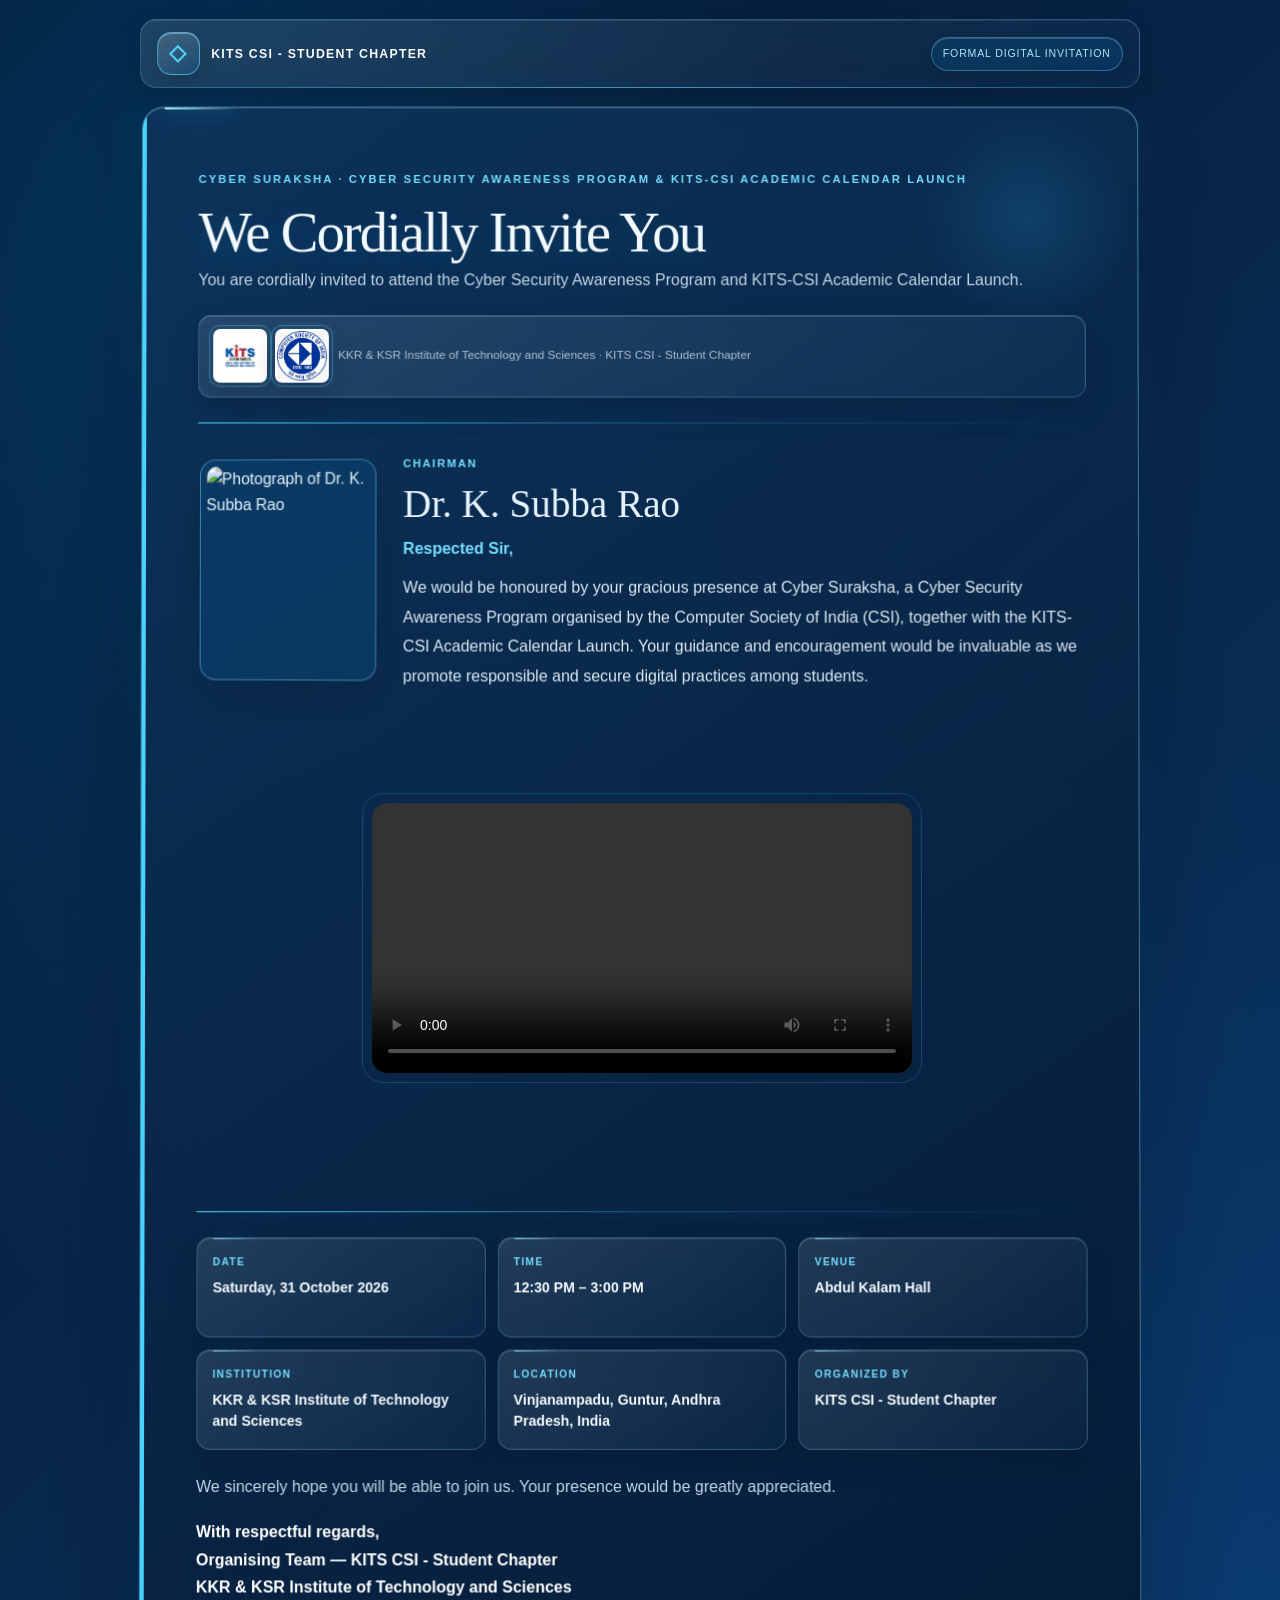
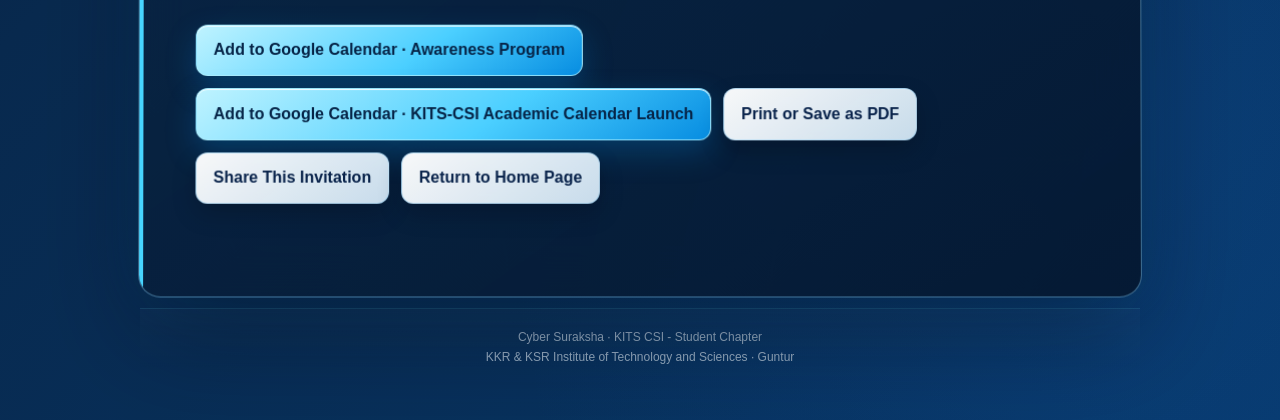
==== commit ad64be7a: "Add collective HOD invitation panel Co-authored-by: Copilot <223556219+Copilot@users.noreply.github." ====
--- a/invitations/chairman.html
+++ b/invitations/chairman.html
@@ -39,6 +39,16 @@
             <p class="invitee-message">We would be honoured by your gracious presence at Cyber Suraksha, a Cyber Security Awareness Program organised by the Computer Society of India (CSI), together with the KITS-CSI Academic Calendar Launch. Your guidance and encouragement would be invaluable as we promote responsible and secure digital practices among students.</p>
           </div>
         </section>
+        <section class="section promo-section" aria-label="Cyber Suraksha promo">
+          <div class="wrap">
+            <div class="promo-video-card">
+              <video class="promo-video" controls preload="metadata" playsinline aria-label="Cyber Suraksha promotional video">
+                <source src="../promo/cyber-suraksha-promo.mp4" type="video/mp4">
+                <p>Your browser does not support video playback. <a href="../promo/cyber-suraksha-promo.mp4">Open the promotional video.</a></p>
+              </video>
+            </div>
+          </div>
+        </section>
         <div class="letter-divider"></div>
         <section aria-label="Event details" class="detail-grid">
           <div class="detail-tile"><span>Date</span><strong data-event-date>Saturday, 31 October 2026</strong></div>
--- a/css/style.css
+++ b/css/style.css
@@ -751,9 +751,155 @@
   .motion-ready [data-reveal], .motion-ready [data-reveal].is-visible { opacity: 1; transform: none; }
 }
 
+.hod-invitation-section {
+  position: relative;
+  overflow: hidden;
+  color: #eff9ff;
+  background:
+    radial-gradient(ellipse at 10% 12%, rgba(0, 174, 239, .2), transparent 38%),
+    radial-gradient(ellipse at 92% 84%, rgba(23, 105, 212, .24), transparent 42%),
+    linear-gradient(135deg, #06182f, #0a2b4d 52%, #071a37);
+}
+.hod-invitation-section::before,
+.hod-invitation-section::after {
+  position: absolute;
+  content: "";
+  pointer-events: none;
+}
+.hod-invitation-section::before {
+  inset: 0;
+  opacity: .18;
+  background-image: linear-gradient(rgba(99, 215, 255, .16) 1px, transparent 1px), linear-gradient(90deg, rgba(99, 215, 255, .16) 1px, transparent 1px);
+  background-size: 46px 46px;
+  mask-image: radial-gradient(ellipse at center, black, transparent 82%);
+}
+.hod-invitation-section::after {
+  top: -9rem;
+  right: -7rem;
+  width: 25rem;
+  aspect-ratio: 1;
+  border: 1px solid rgba(98, 221, 255, .17);
+  border-radius: 50%;
+  box-shadow: 0 0 0 30px rgba(98, 221, 255, .035), 0 0 0 68px rgba(98, 221, 255, .025);
+}
+.hod-invitation-section > .wrap { position: relative; z-index: 1; }
+.hod-invitation-panel {
+  position: relative;
+  display: grid;
+  grid-template-columns: minmax(150px, .34fr) minmax(0, 1fr);
+  gap: clamp(1.5rem, 5vw, 4rem);
+  align-items: center;
+  overflow: hidden;
+  padding: clamp(1.5rem, 5vw, 3.5rem);
+  border: 1px solid rgba(132, 225, 255, .38);
+  border-radius: 1.6rem;
+  background: linear-gradient(145deg, rgba(225, 247, 255, .12), rgba(54, 153, 213, .055) 48%, rgba(2, 20, 42, .48));
+  box-shadow: inset 0 1px rgba(255,255,255,.2), 0 32px 80px rgba(0, 8, 24, .32), 0 0 48px rgba(37, 178, 232, .09);
+  backdrop-filter: blur(20px);
+  -webkit-backdrop-filter: blur(20px);
+}
+.hod-invitation-panel::before {
+  position: absolute;
+  top: 0;
+  left: 2rem;
+  width: 7rem;
+  height: 2px;
+  content: "";
+  background: linear-gradient(90deg, #a9f1ff, transparent);
+  box-shadow: 0 0 18px rgba(72, 217, 255, .68);
+}
+.hod-invitation-art {
+  display: grid;
+  justify-items: center;
+  gap: .85rem;
+  color: #a7eaff;
+  font-size: .62rem;
+  font-weight: 850;
+  letter-spacing: .16em;
+  text-align: center;
+  text-transform: uppercase;
+}
+.hod-invitation-art svg { width: min(100%, 190px); overflow: visible; filter: drop-shadow(0 0 20px rgba(48, 197, 244, .24)); }
+.hod-invitation-art path { stroke: #78e2ff; stroke-linecap: round; stroke-linejoin: round; stroke-width: 3; }
+.hod-invitation-art path:first-child { fill: rgba(37, 160, 219, .08); stroke-width: 2; }
+.hod-invitation-art path:nth-child(2) { stroke: rgba(120, 226, 255, .44); stroke-width: 1.5; }
+.hod-invitation-art circle { stroke: rgba(120, 226, 255, .12); stroke-width: 1; }
+.hod-invitation-content { min-width: 0; }
+.hod-invitation-label {
+  display: inline-flex;
+  align-items: center;
+  gap: .5rem;
+  margin: 0;
+  padding: .48rem .8rem;
+  border: 1px solid rgba(112, 221, 255, .32);
+  border-radius: 99px;
+  background: rgba(25, 158, 217, .12);
+  color: #9deaff;
+  font-size: .66rem;
+  font-weight: 850;
+  letter-spacing: .2em;
+  text-transform: uppercase;
+  box-shadow: inset 0 1px rgba(255,255,255,.12), 0 0 24px rgba(41, 178, 225, .1);
+}
+.hod-invitation-label span { color: #e1fbff; }
+.hod-invitation-content h2 {
+  max-width: 800px;
+  margin: 1.1rem 0 1rem;
+  color: #f3fbff;
+  font: 500 clamp(2rem, 4.5vw, 3.55rem)/1.08 "Bodoni Moda", Georgia, serif;
+  letter-spacing: -.035em;
+  text-wrap: balance;
+  text-shadow: 0 8px 32px rgba(54, 178, 228, .15);
+}
+.hod-invitation-message { margin: .8rem 0 0; color: #d3e6f4; font-size: clamp(.94rem, 1.2vw, 1.05rem); line-height: 1.85; }
+.hod-invitation-message strong { color: #a6eeff; font-weight: 800; text-shadow: 0 0 18px rgba(72, 217, 255, .16); }
+.hod-occasion-grid { display: grid; grid-template-columns: repeat(2, minmax(0, 1fr)); gap: .85rem; margin-top: 1.5rem; }
+.hod-occasion {
+  display: flex;
+  min-width: 0;
+  align-items: center;
+  gap: .9rem;
+  padding: 1rem;
+  border: 1px solid rgba(130, 219, 255, .26);
+  border-radius: 1rem;
+  background: linear-gradient(145deg, rgba(223, 246, 255, .1), rgba(43, 139, 199, .055));
+  box-shadow: inset 0 1px rgba(255,255,255,.13), 0 14px 30px rgba(0, 8, 24, .16);
+}
+.hod-occasion-icon {
+  display: grid;
+  width: 2.8rem;
+  height: 2.8rem;
+  flex: 0 0 auto;
+  place-items: center;
+  border: 1px solid rgba(118, 226, 255, .38);
+  border-radius: .85rem;
+  background: linear-gradient(145deg, rgba(77, 212, 255, .2), rgba(15, 107, 174, .12));
+  color: #a7efff;
+  font-size: 1.35rem;
+  box-shadow: inset 0 1px rgba(255,255,255,.18), 0 0 22px rgba(45, 181, 230, .1);
+}
+.hod-calendar-icon svg { width: 1.35rem; }
+.hod-calendar-icon rect, .hod-calendar-icon path { stroke: currentColor; stroke-linecap: round; stroke-linejoin: round; stroke-width: 1.8; }
+.hod-occasion h3 { margin: 0; color: #e9f9ff; font-size: .82rem; font-weight: 850; letter-spacing: .06em; line-height: 1.4; }
+.hod-occasion p { margin: .25rem 0 0; color: #b8d2e4; font-size: .79rem; line-height: 1.5; }
+
+@media (max-width: 760px) {
+  .hod-invitation-panel { grid-template-columns: 1fr; gap: 1.3rem; }
+  .hod-invitation-art { display: flex; justify-content: flex-start; }
+  .hod-invitation-art svg { width: 4rem; }
+  .hod-invitation-art span { letter-spacing: .12em; }
+}
+@media (max-width: 520px) {
+  .hod-invitation-panel { padding: 1.25rem; border-radius: 1.2rem; }
+  .hod-invitation-content h2 { font-size: clamp(1.8rem, 8vw, 2.5rem); }
+  .hod-occasion-grid { grid-template-columns: 1fr; }
+}
+
 @media (prefers-reduced-motion: reduce) {
   *, *::before, *::after { scroll-behavior: auto !important; animation-duration: .01ms !important; animation-iteration-count: 1 !important; transition-duration: .01ms !important; }
 }
+.invitation-page .promo-section { color: inherit; background: transparent; }
+.invitation-page .promo-video-card { background: transparent; box-shadow: none; }
 @media print {
   @page { margin: 16mm; }
   :root { color-scheme: light; }
